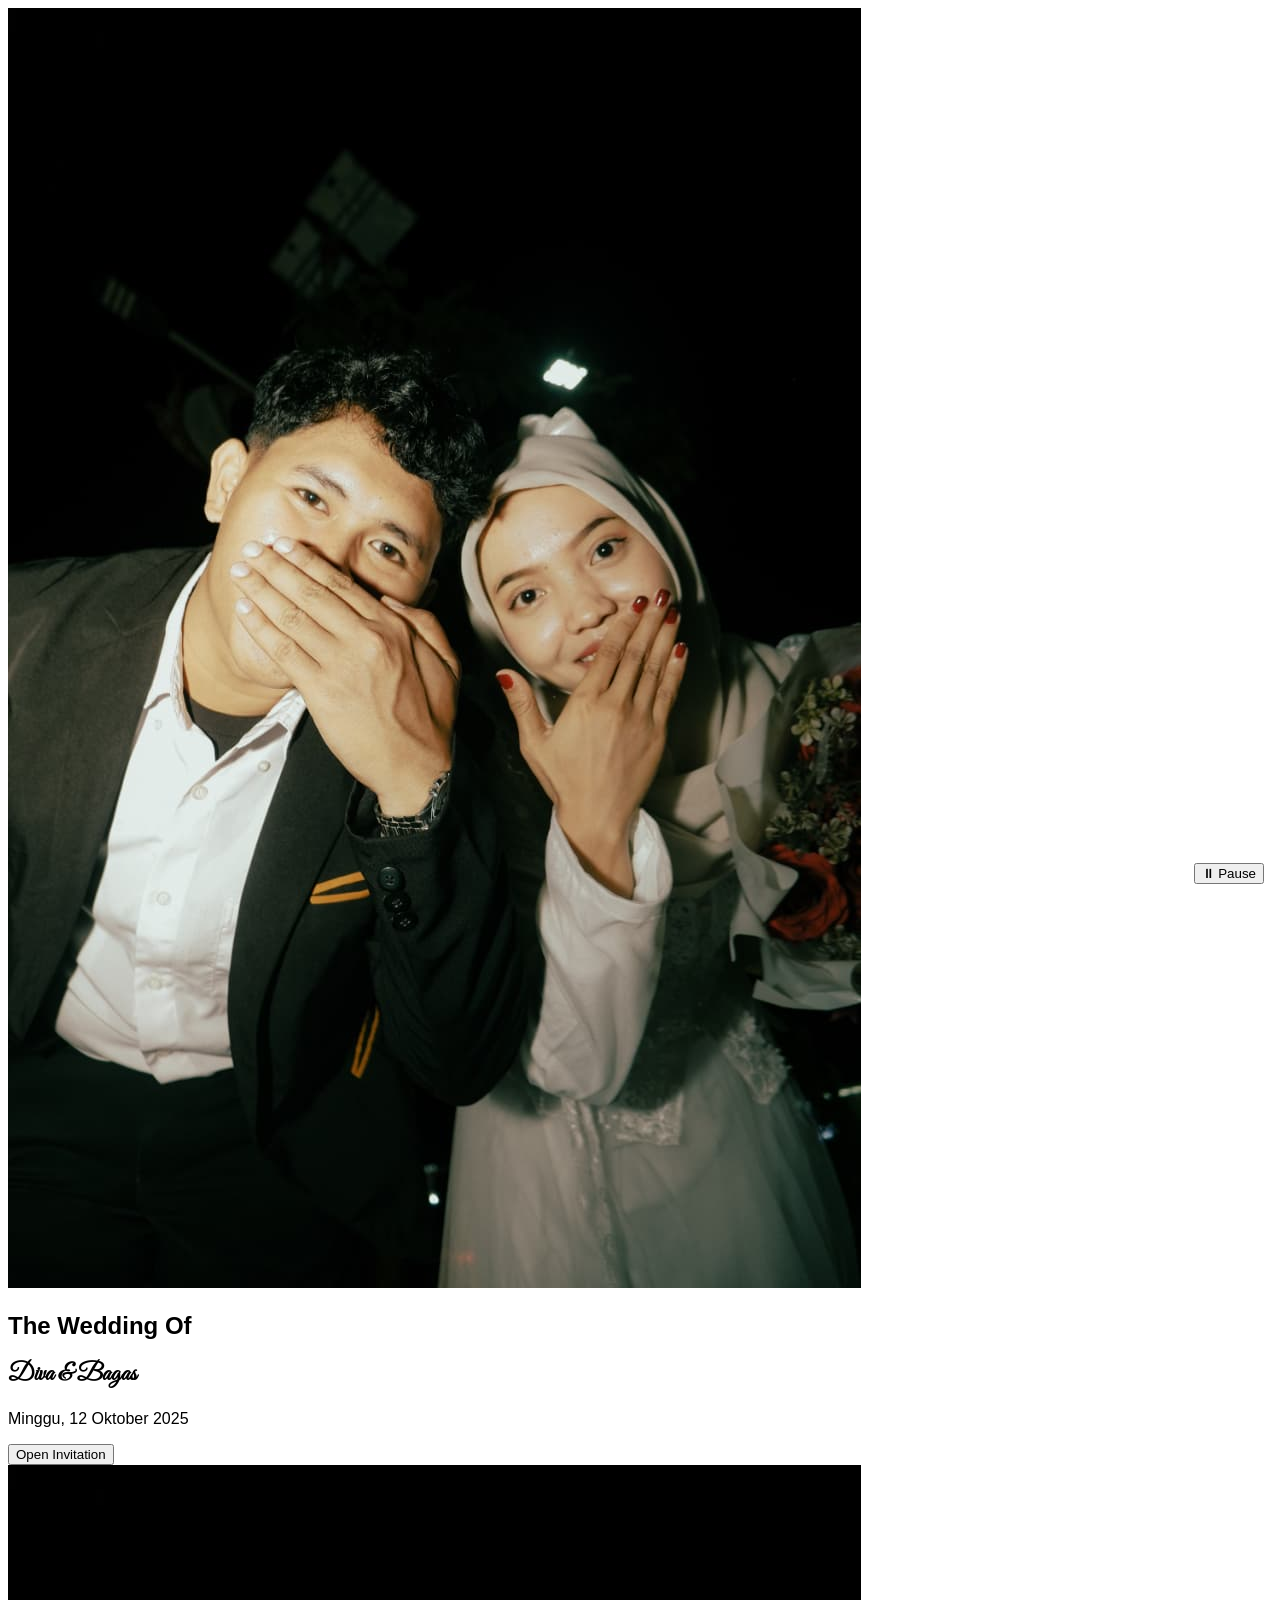
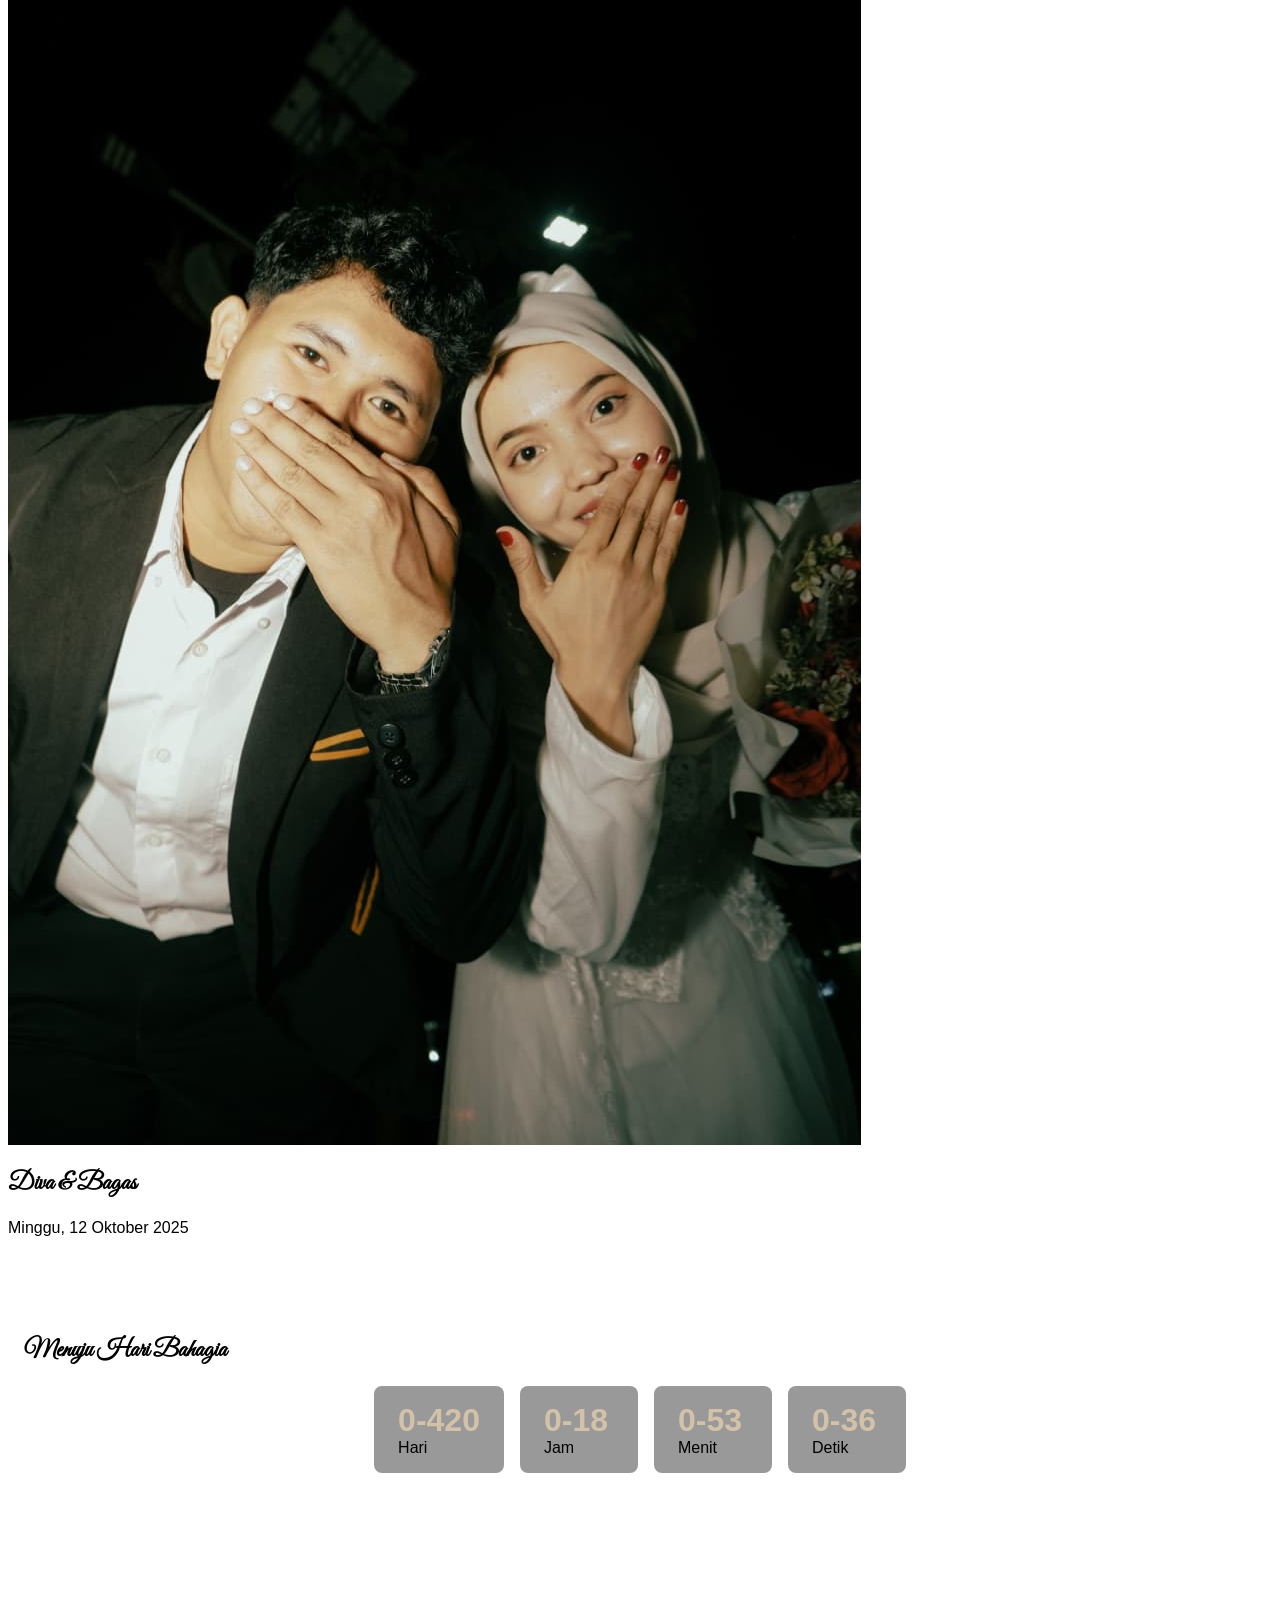
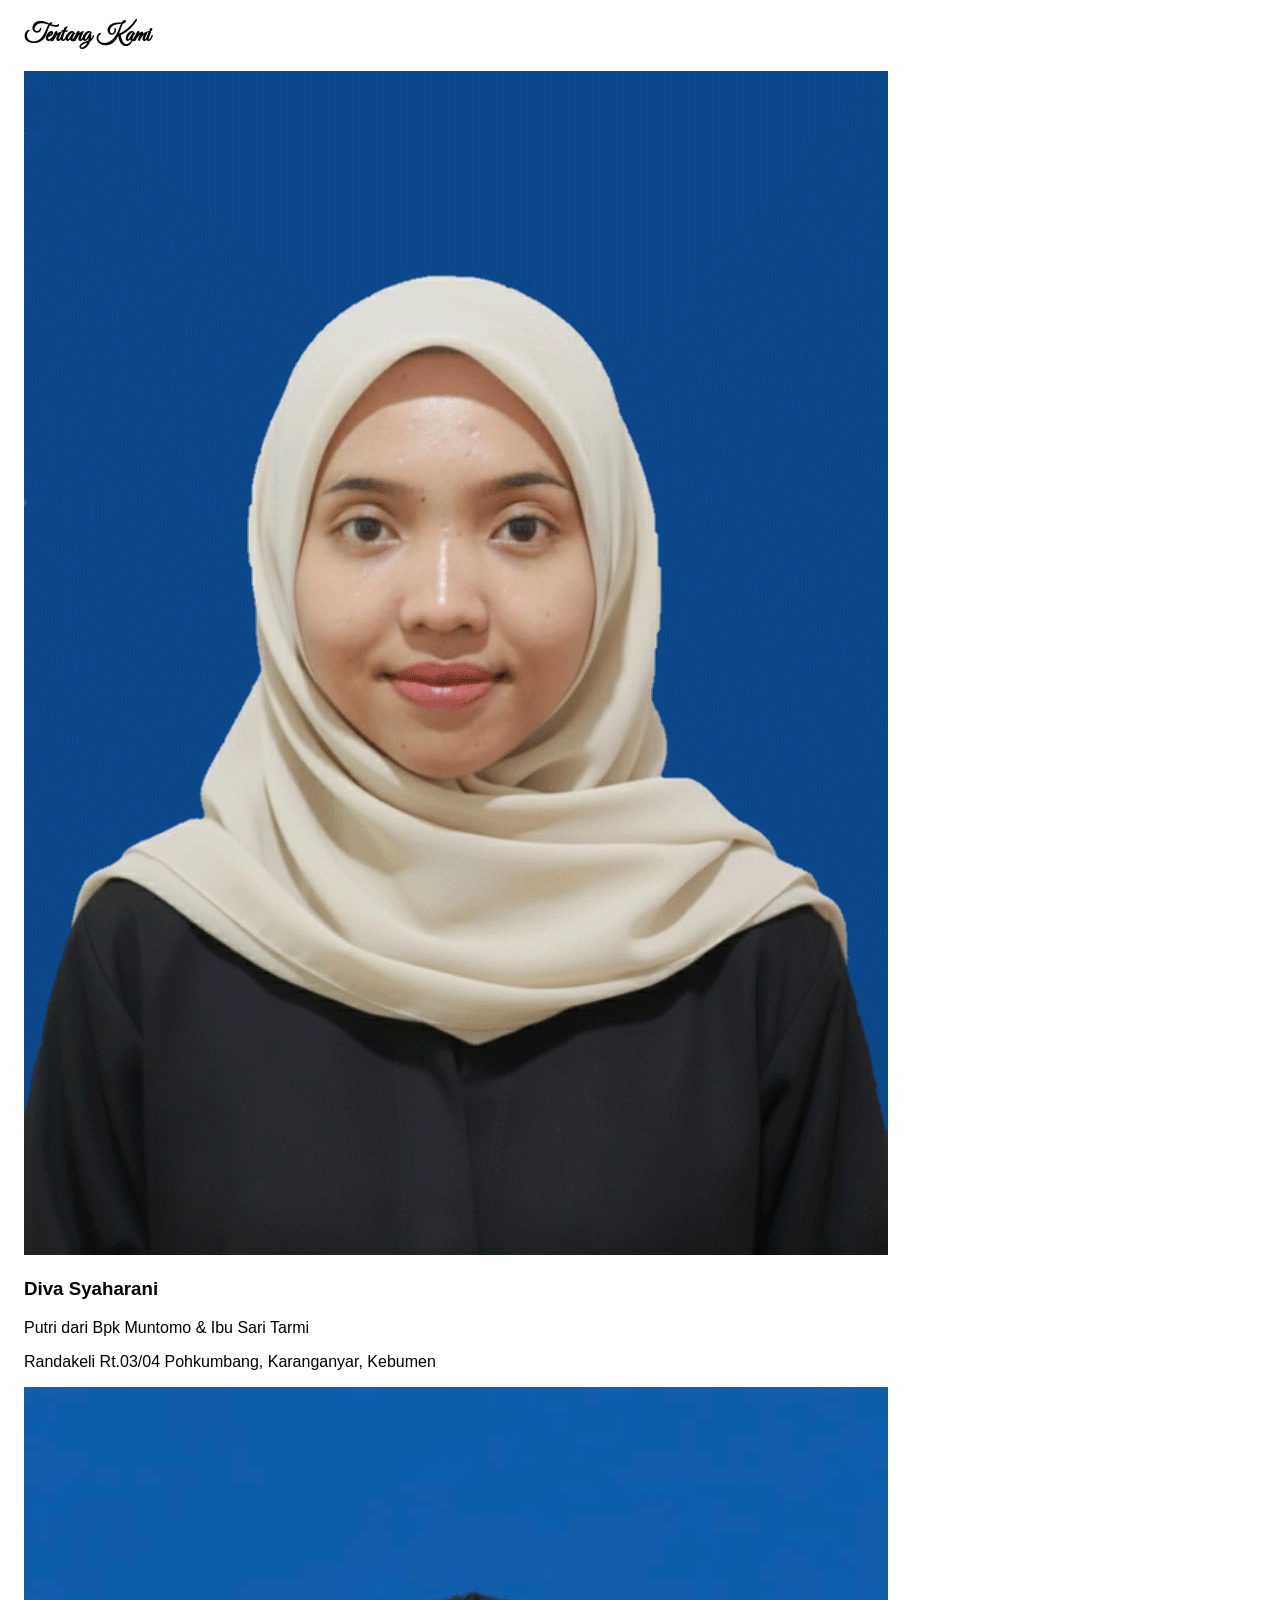
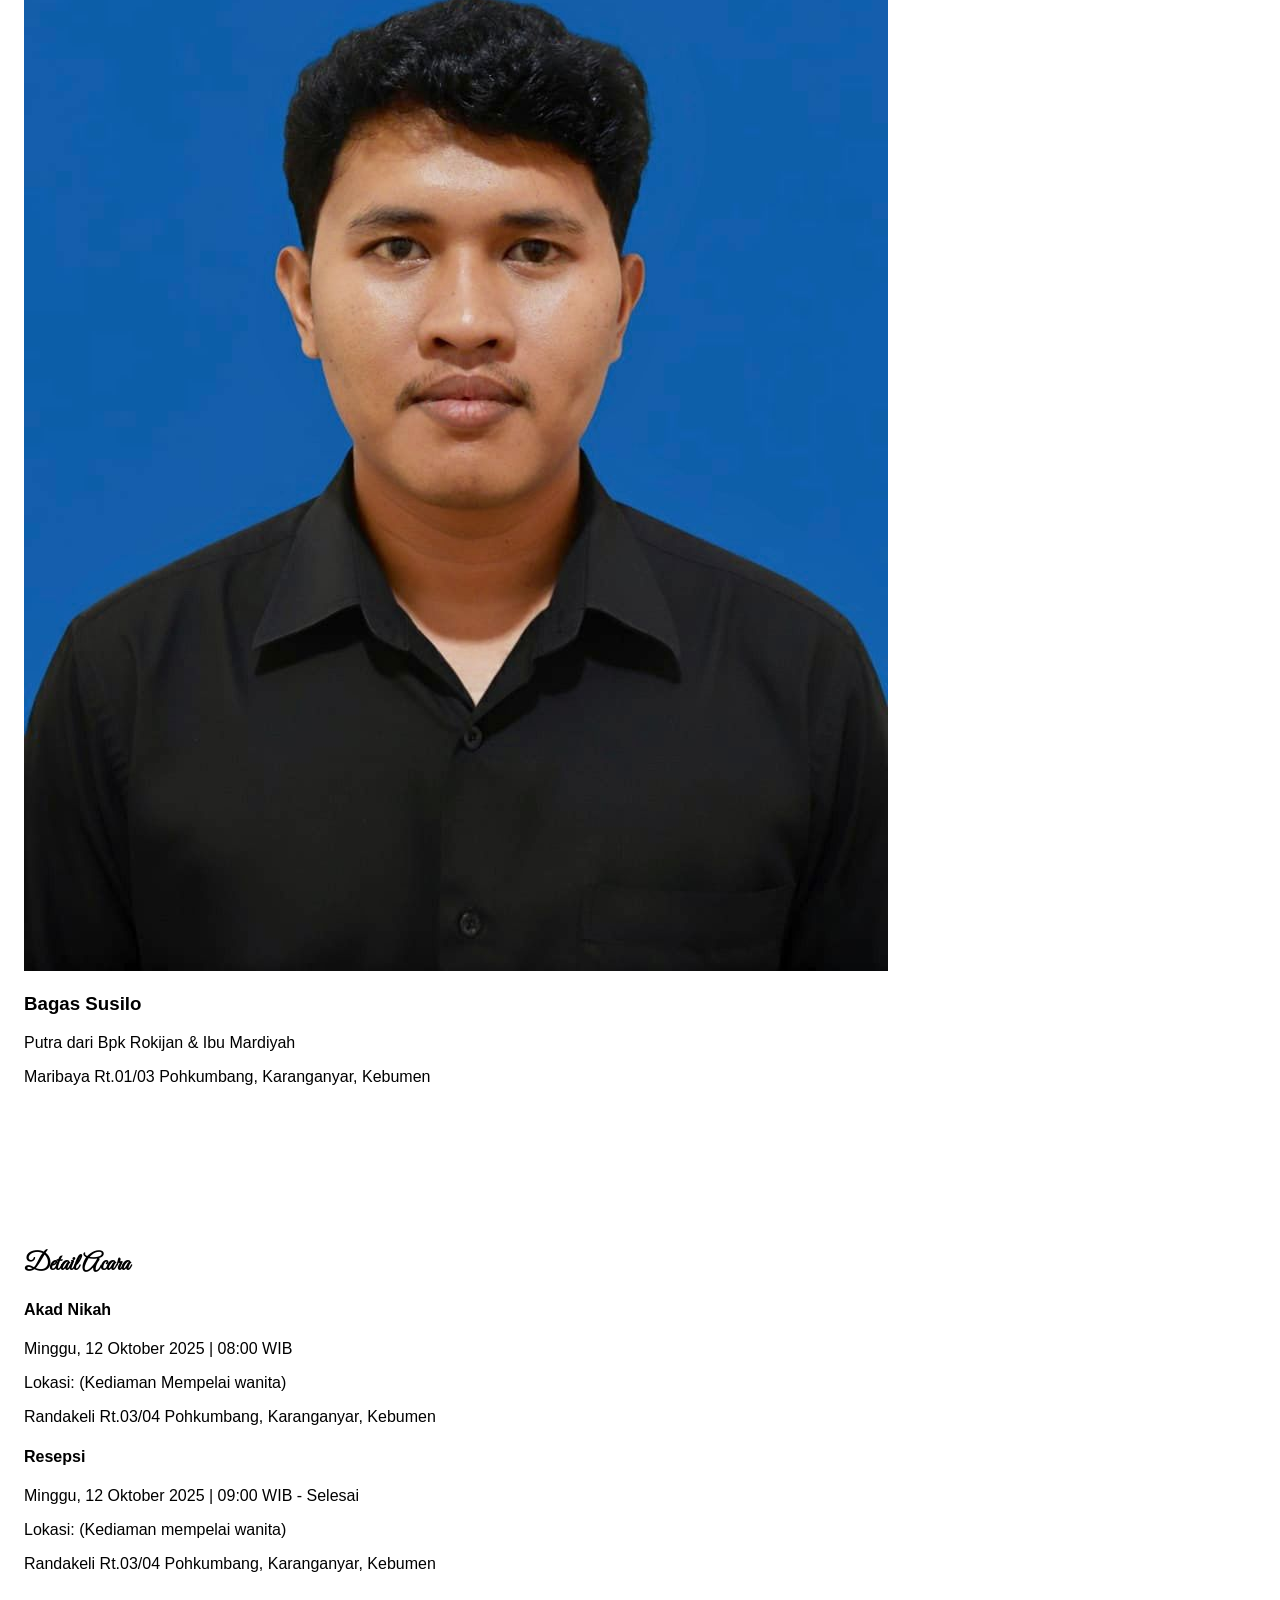
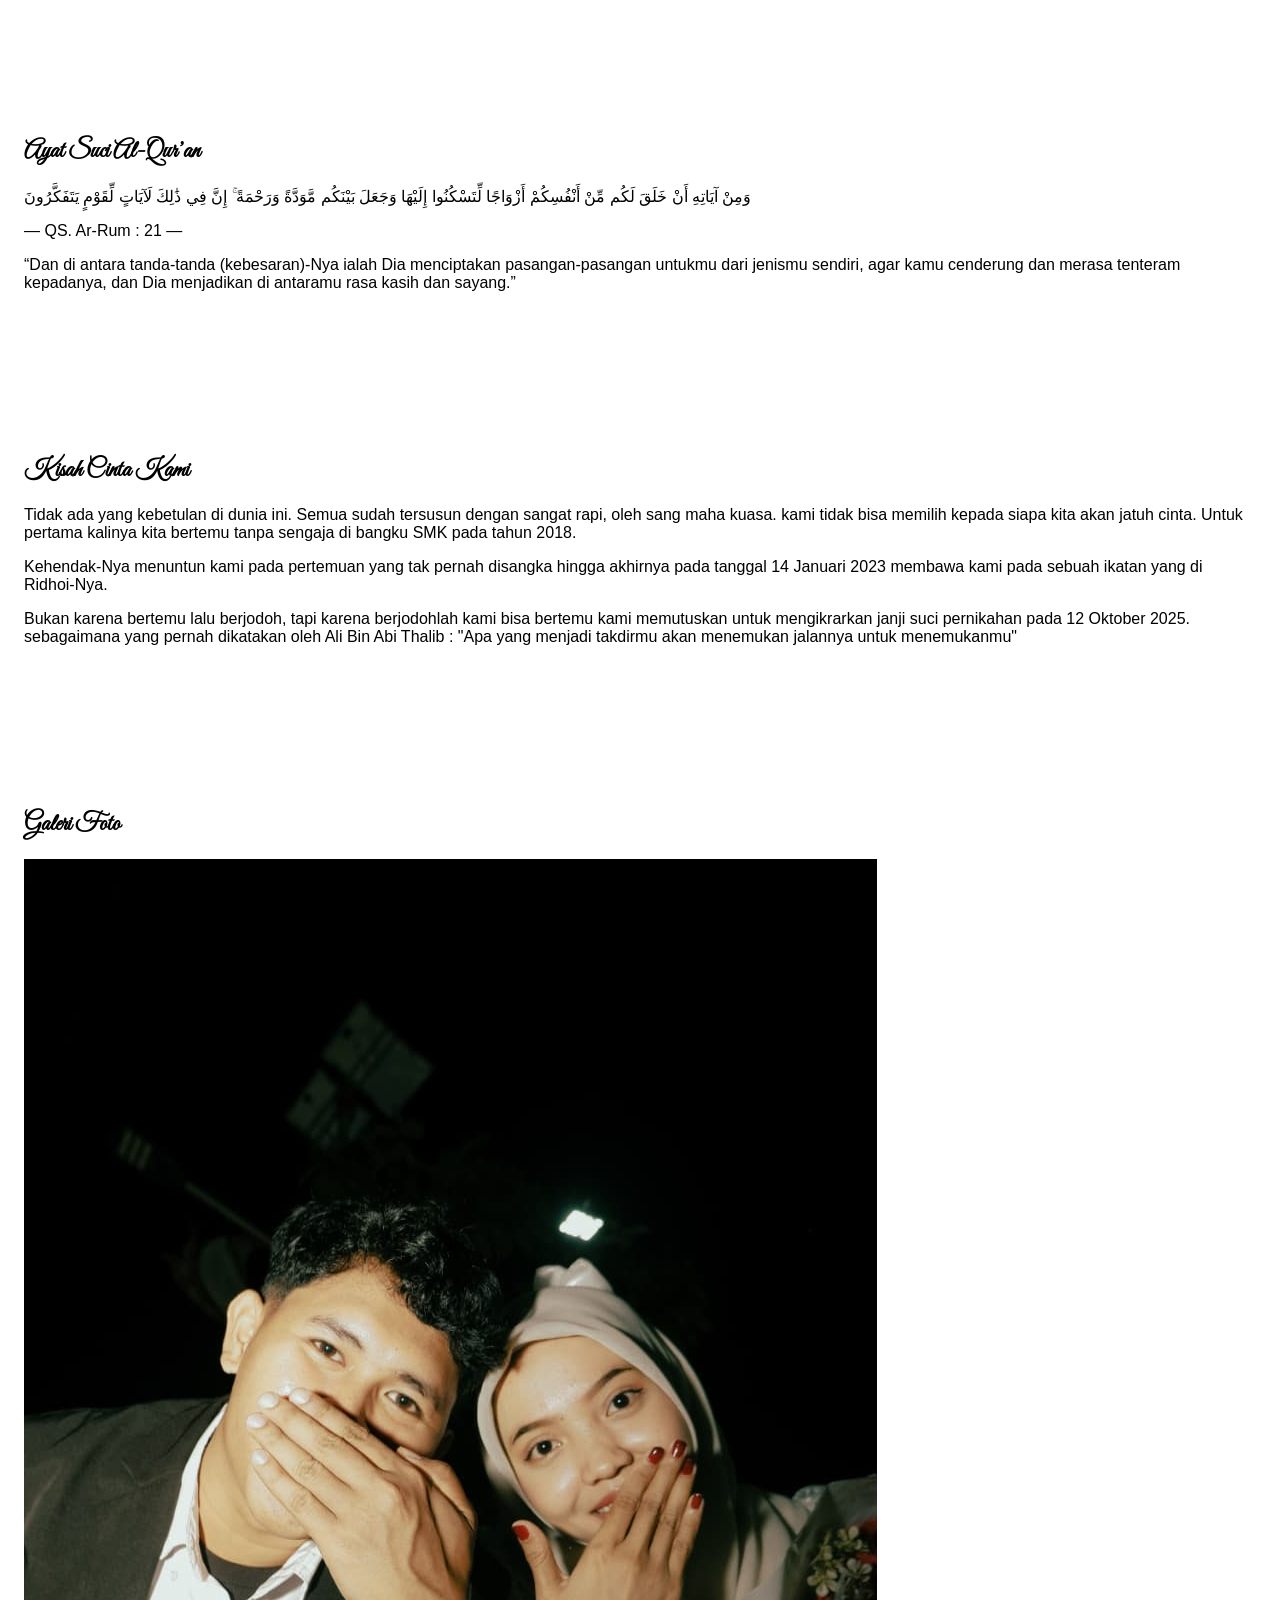
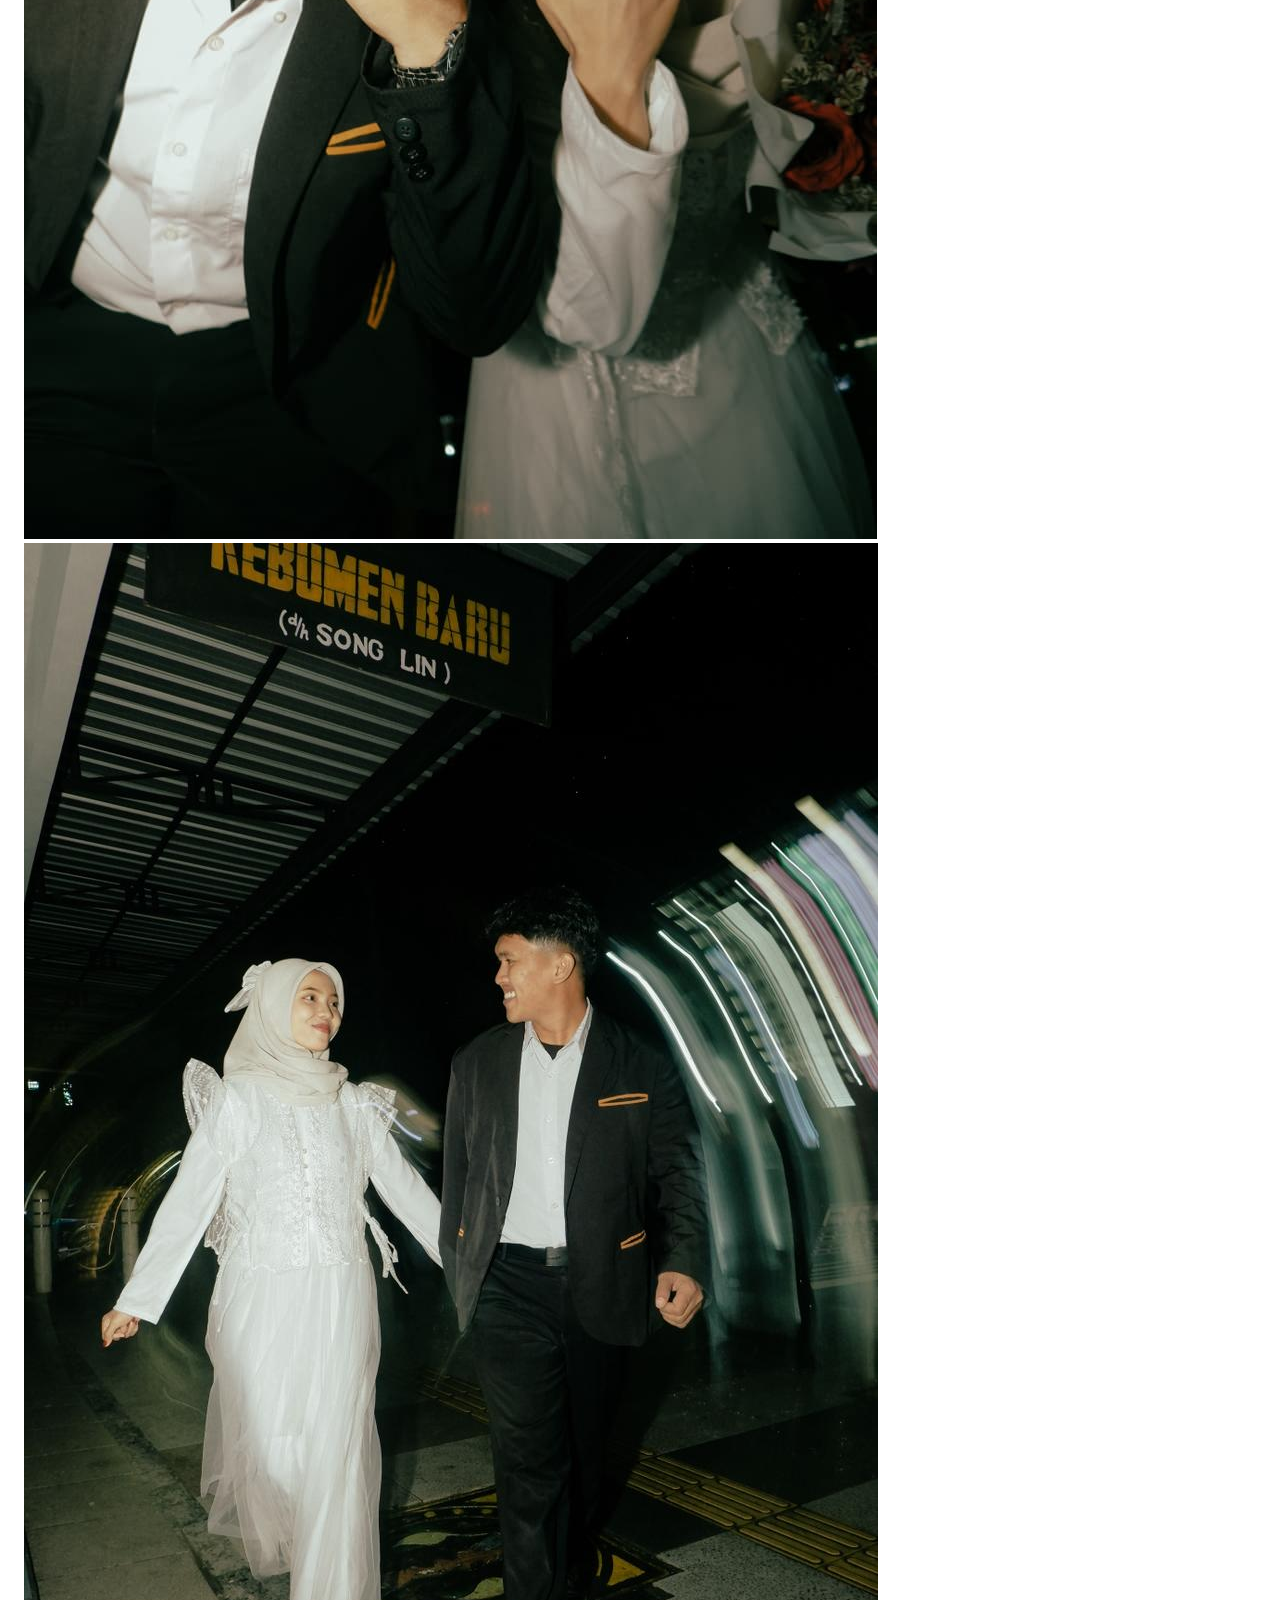
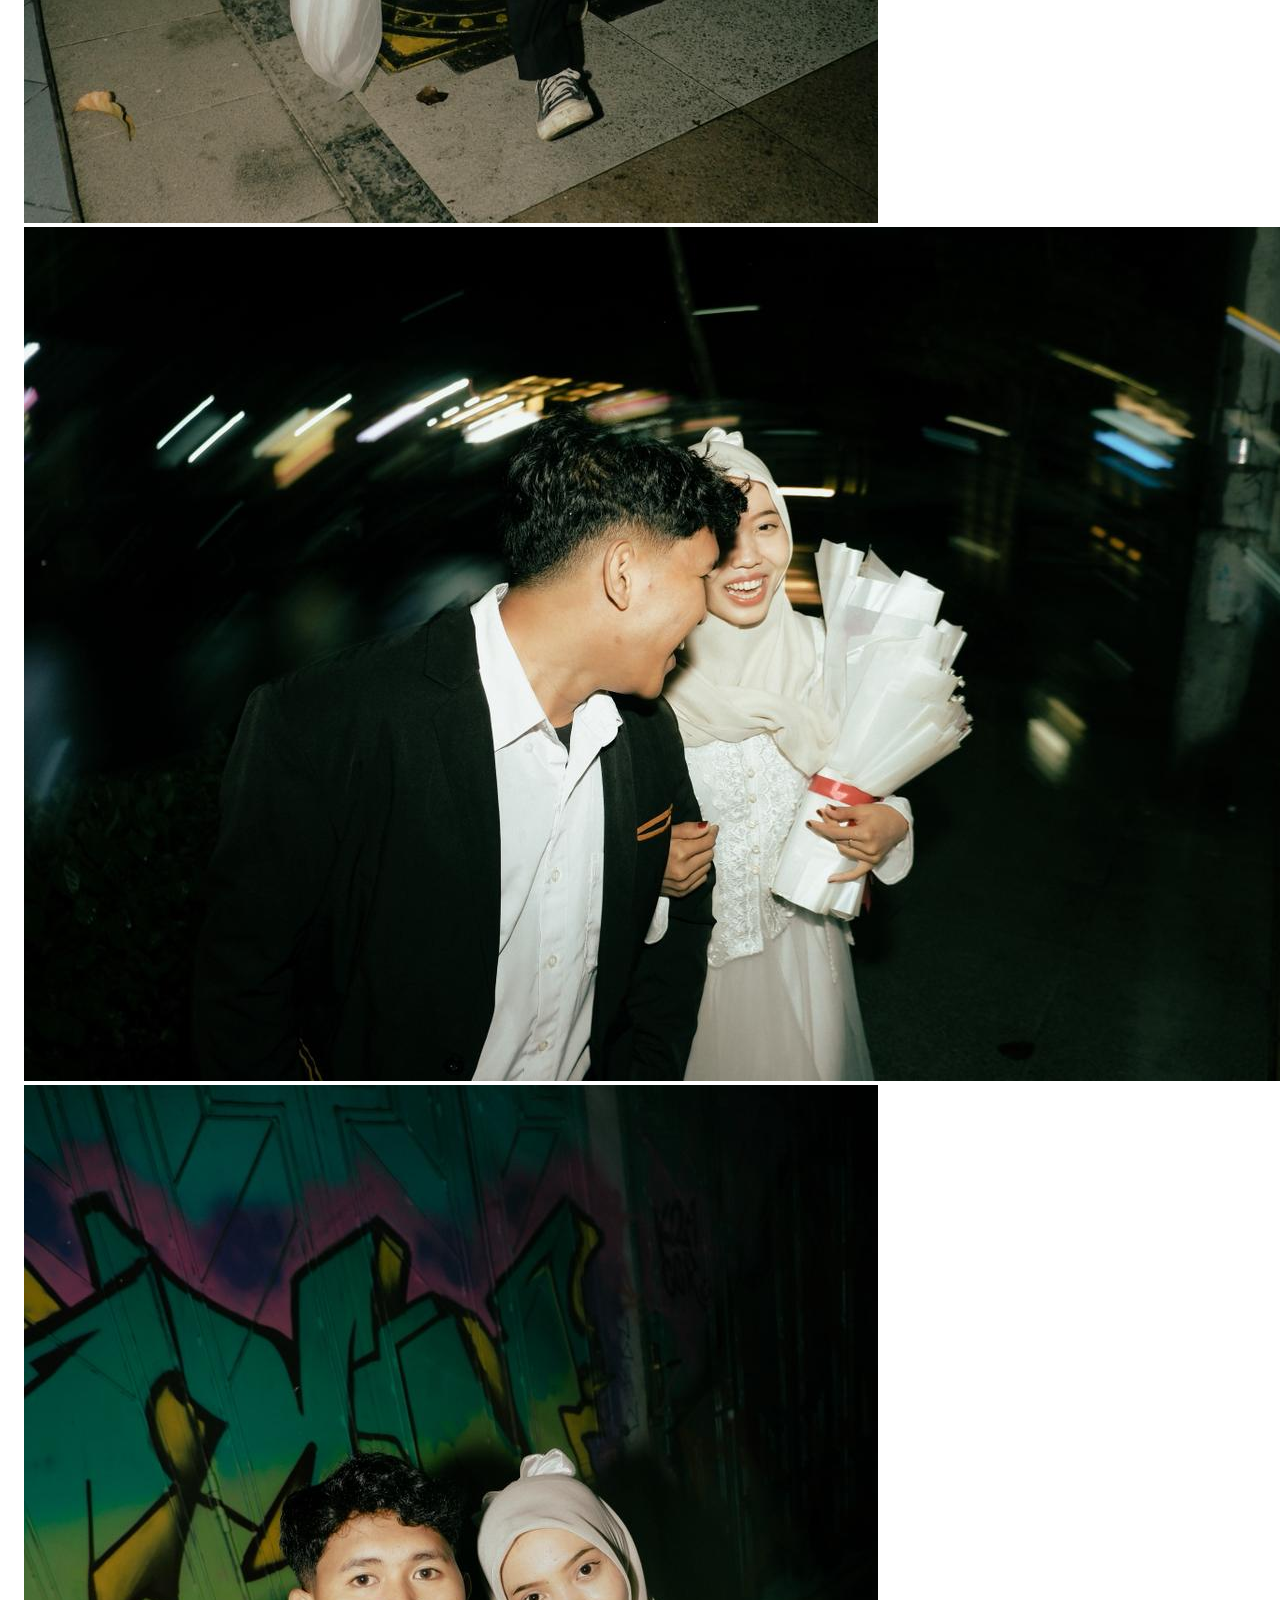
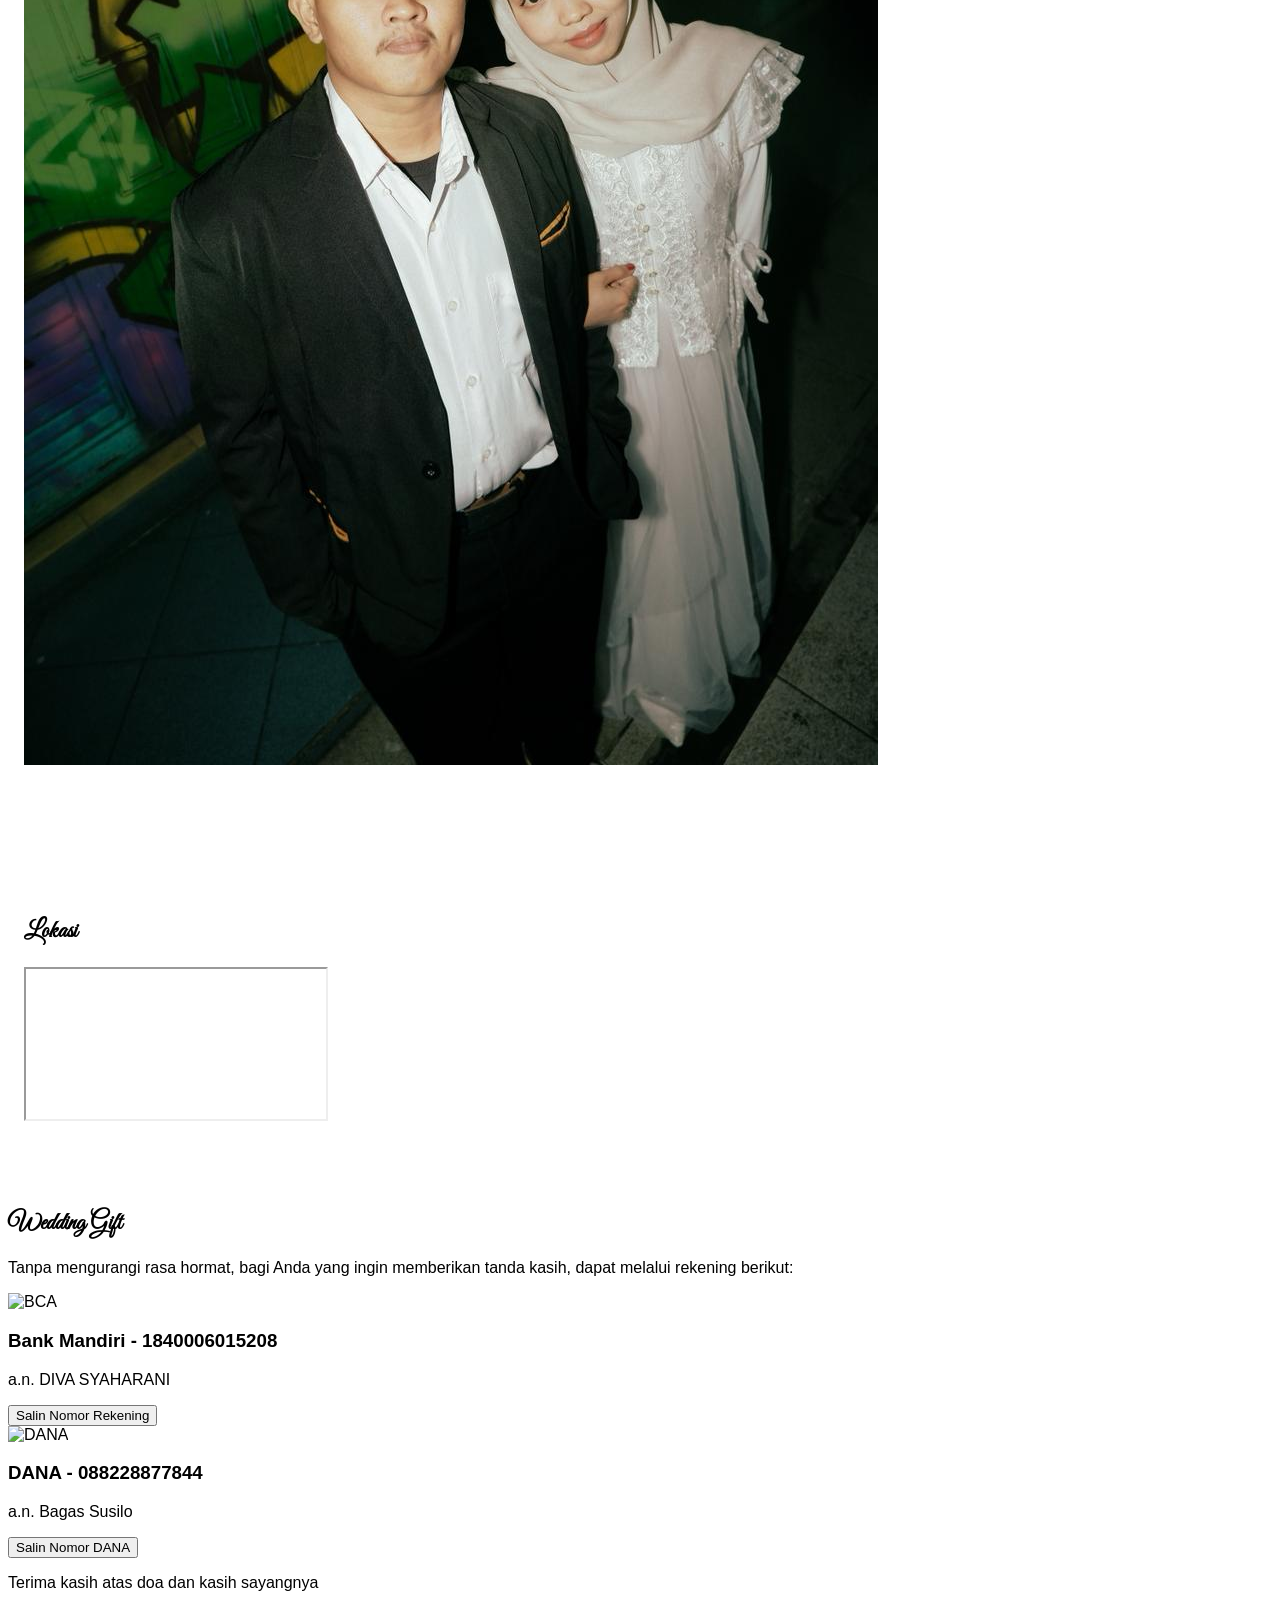
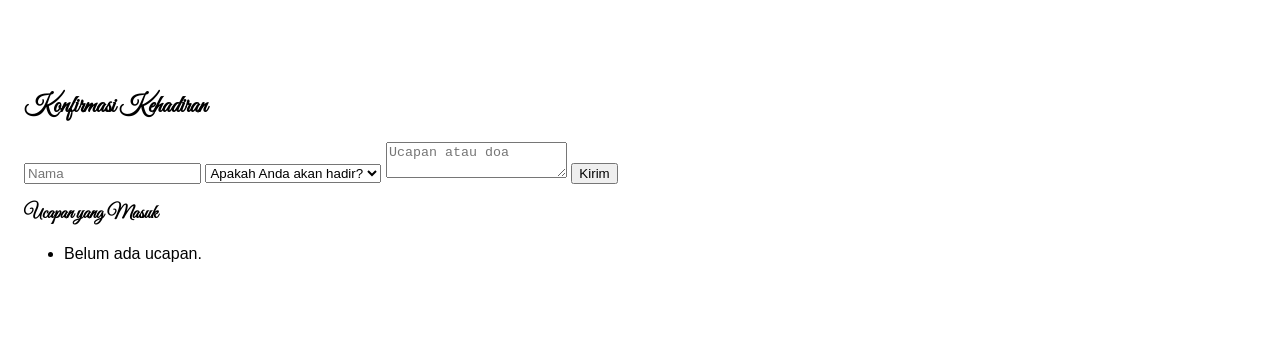
==== index.html @ 915db43a "Add files via upload" ====
<!DOCTYPE html>
<html lang="id">
<head>
  <meta charset="UTF-8"/>
  <meta name="viewport" content="width=device-width,initial-scale=1.0"/>
  <title>Undangan Pernikahan</title>
  <link href="https://fonts.googleapis.com/css2?family=Great+Vibes&family=Noto+Sans:wght@400;600&display=swap" rel="stylesheet"/>
  <link href="https://fonts.cdnfonts.com/css/coolvetica" rel="stylesheet">
  <script src="https://cdn.tailwindcss.com?plugins=forms"></script>
  <style>
    body {scroll-behavior:smooth;}
    .font-display{font-family:'Great Vibes',cursive;}
    .font-body{font-family: 'Coolvetica Rg Cond.otf', sans-serif;}
    .overlay{background:linear-gradient(to bottom,rgba(0,0,0,0.4),rgba(0,0,0,0.7));}
    #musicControl{position:fixed;bottom:1rem;right:1rem;z-index:50;}
    .section-padding{padding:4rem 1rem;}
    .countdown-box{display:flex;gap:1rem;justify-content:center;}
    .countdown-item{background-color:rgba(0,0,0,0.4);padding:1rem 1.5rem;border-radius:0.5rem;min-width:70px;}
    .countdown-number{font-size:2rem;font-weight:bold;color:#d4c2a8;}
  </style>
</head>
<body class="bg-[#1c1b1b] text-white font-body">

  <!-- AUDIO -->
  <audio id="bgMusic" loop>
    <source src="assets/backsoun.mp3" type="audio/mpeg">
  </audio>
<button id="musicControl" class="hidden px-4 py-2 bg-[#d4c2a8] rounded-full shadow hover:scale-105 transition">⏸ Pause</button>

  <!-- OPEN INVITATION -->
  <section id="open" class="relative h-screen flex flex-col items-center justify-center text-center">
    <img src="assets/foto1.jpg" class="absolute inset-0 w-full h-full object-cover" alt="Background"/>
    <div class="absolute inset-0 overlay"></div>
    <div class="relative z-10 space-y-6">
      <h2 class="text-lg tracking-widest">The Wedding Of</h2>
      <h1 class="text-6xl font-display text-[#d4c2a8]">Diva & Bagas</h1>
      <p class="text-sm">Minggu, 12 Oktober 2025</p>
      <button onclick="showInvitation()" class="mt-6 px-6 py-2 bg-[#d4c2a8] rounded-full hover:scale-105 transition-transform">Open Invitation</button>
    </div>
  </section>

  <!-- UNDANGAN -->
  <main id="invitation" class="hidden">
    <!-- Hero -->
    <section class="relative h-[60vh] flex flex-col items-center justify-center text-center">
      <img src="assets/foto1.jpg" class="absolute inset-0 w-full h-full object-cover" alt="Hero"/>
      <div class="absolute inset-0 overlay"></div>
      <div class="relative z-10">
        <h1 class="text-5xl font-display text-[#d4c2a8]">Diva & Bagas</h1>
        <p class="mt-2">Minggu, 12 Oktober 2025</p>
      </div>
    </section>

    <!-- Countdown Timer -->
    <section class="max-w-3xl mx-auto px-12 section-padding text-center">
      <h2 class="text-3xl text-center font-display text-[#d4c2a8] mb-8">Menuju Hari Bahagia</h2>
      <div id="countdown" class="countdown-box">
        <div class="countdown-item">
          <div id="days" class="countdown-number">00</div>
          <div>Hari</div>
        </div>
        <div class="countdown-item">
          <div id="hours" class="countdown-number">00</div>
          <div>Jam</div>
        </div>
        <div class="countdown-item">
          <div id="minutes" class="countdown-number">00</div>
          <div>Menit</div>
        </div>
        <div class="countdown-item">
          <div id="seconds" class="countdown-number">00</div>
          <div>Detik</div>
        </div>
      </div>
    </section>

    <!-- Profil -->
    <section class="section-padding text-center">
      <h2 class="text-3xl font-display text-[#d4c2a8] mb-8">Tentang Kami</h2>
      <div class="grid md:grid-cols-2 gap-8 max-w-4xl mx-auto">
        <div>
          <img src="assets/diva.png" class="w-40 h-40 rounded-full mx-auto mb-4 object-cover"/>
          <h3 class="max-w-3xl mx-auto px-12 text-2xl font-semibold">Diva Syaharani</h3>
          <p class="max-w-3xl mx-auto mt-2 text-sm">Putri dari Bpk Muntomo & Ibu Sari Tarmi</p>
          </p> Randakeli Rt.03/04 Pohkumbang, Karanganyar, Kebumen</p>
        </div>
        <div>
          <img src="assets/bagas.jpg" class="w-40 h-40 rounded-full mx-auto mb-4 object-cover"/>
          <h3 class="max-w-3xl mx-auto px-12 text-2xl font-semibold">Bagas Susilo</h3>
          <p class="max-w-3xl mx-auto mt-2 text-sm">Putra dari Bpk Rokijan & Ibu Mardiyah</p>
          </p>Maribaya Rt.01/03 Pohkumbang, Karanganyar, Kebumen</p>
        </div>
      </div>
    </section>

    <!-- Detail Acara -->
    <section class="section-padding bg-black/30 text-center">
      <h2 class="text-3xl font-display text-[#d4c2a8] mb-8">Detail Acara</h2>
      <div class="space-y-6 max-w-2xl mx-auto">
        <div>
          <h4 class="max-w-3xl mx-auto px-8 text-xl font-semibold">Akad Nikah</h4>
          <p>Minggu, 12 Oktober 2025 | 08:00 WIB</p>
          <p>Lokasi: (Kediaman Mempelai wanita)<p>
          <p>Randakeli Rt.03/04 Pohkumbang, Karanganyar, Kebumen</p>
        </div>
        <div>
          <h4 class="max-w-3xl mx-auto px-8 text-xl font-semibold">Resepsi</h4>
          <p>Minggu, 12 Oktober 2025 | 09:00 WIB - Selesai</p>
          <p>Lokasi: (Kediaman mempelai wanita)<p>
          </p>Randakeli Rt.03/04 Pohkumbang, Karanganyar, Kebumen </p>
        </div>
      </div>
    </section>

    <!-- Ayat Al-Qur'an -->
    <section class="section-padding text-center bg-[#1a1a1a]/60">
      <h2 class="text-3xl font-display text-[#d4c2a8] mb-8">Ayat Suci Al-Qur’an</h2>
      <div class="max-w-3xl mx-auto space-y-6">
        <p class="max-w-3xl mx-auto px-4 italic text-lg leading-relaxed">
          وَمِنْ آيَاتِهِ أَنْ خَلَقَ لَكُم مِّنْ أَنْفُسِكُمْ أَزْوَاجًا لِّتَسْكُنُوا إِلَيْهَا وَجَعَلَ
          بَيْنَكُم مَّوَدَّةً وَرَحْمَةً ۚ إِنَّ فِي ذَٰلِكَ لَآيَاتٍ لِّقَوْمٍ يَتَفَكَّرُونَ
        </p>
        <p class="text-[#d4c2a8] font-medium">— QS. Ar-Rum : 21 —</p>
        <p class="text-gray-300">
        <p class="max-w-3xl mx-auto px-12 italic text-sm leading-relaxed">“Dan di antara tanda-tanda (kebesaran)-Nya ialah Dia menciptakan pasangan-pasangan untukmu dari
          jenismu sendiri, agar kamu cenderung dan merasa tenteram kepadanya, dan Dia menjadikan di antaramu
          rasa kasih dan sayang.”
        </p>
      </div>
    </section>

    <!-- Kisah Cinta -->
    <section class="section-padding text-center">
      <h2 class="text-3xl font-display text-[#d4c2a8] mb-8 text-center">Kisah Cinta Kami</h2>
      <div class="max-w-3xl mx-auto px-12 text-center leading-relaxed text-sm">
        <p>Tidak ada yang kebetulan di dunia ini. Semua sudah tersusun dengan sangat rapi, oleh sang maha kuasa. kami tidak bisa memilih kepada siapa kita akan jatuh cinta. Untuk pertama kalinya kita bertemu tanpa sengaja di bangku SMK pada tahun 2018.<p>
       
          <p>Kehendak-Nya menuntun kami pada pertemuan yang tak pernah disangka hingga akhirnya pada tanggal 14 Januari 2023 membawa kami pada sebuah ikatan yang di Ridhoi-Nya.<p>
        
        <p>Bukan karena bertemu lalu berjodoh, tapi karena berjodohlah kami bisa bertemu kami memutuskan untuk mengikrarkan janji suci pernikahan pada 12 Oktober 2025.
          sebagaimana yang pernah dikatakan oleh Ali Bin Abi Thalib : "Apa yang menjadi takdirmu akan menemukan jalannya untuk menemukanmu"
      </p>
      </div>
    </section>

    <!-- Galeri -->
    <section class="section-padding bg-black/30 text-center">
      <h2 class="text-3xl font-display text-[#d4c2a8] mb-8">Galeri Foto</h2>
      <div class="grid grid-cols-2 md:grid-cols-4 gap-2 max-w-4xl mx-auto">
        <img src="assets/foto1.jpg" class="rounded-lg object-cover"/>
        <img src="assets/foto2.jpg" class="rounded-lg object-cover"/>
        <img src="assets/foto3.jpg" class="rounded-lg object-cover"/>
        <img src="assets/foto4.jpg" class="rounded-lg object-cover"/>
      </div>
    </section>

    <!-- Lokasi -->
    <section class="section-padding text-center">
      <h2 class="text-3xl font-display text-[#d4c2a8] mb-8">Lokasi</h2>
      <iframe class="w-full max-w-3xl mx-auto rounded-lg h-64"
        src="https://www.google.com/maps/embed?pb=!1m18..."
        allowfullscreen="" loading="lazy"></iframe>
    </section>

    <!-- Hadiah -->
    <section id="gift" class="min-h-screen flex flex-col items-center justify-center px-6 py-16 text-center">
  <h2 class="text-3xl font-display text-[#d4c2a8] mb-4 fade-in">Wedding Gift</h2>
  <p class="text-white-700 max-w-md mb-10 fade-in delay-1">
    Tanpa mengurangi rasa hormat, bagi Anda yang ingin memberikan tanda kasih, dapat melalui rekening berikut:
  </p>

  <!-- Kartu Rekening -->
  <div class="space-y-6 w-full max-w-md fade-in delay-2">
    <div class="bg-white shadow-lg rounded-2xl p-6 border border-[#e4dccf]">
      <img src="assets/bca.png" alt="BCA" class="mx-auto mb-3 w-16">
      <h3 class="text-lg font-semibold text-gray-800">Bank Mandiri - 1840006015208</h3>
      <p class="text-gray-500">a.n. DIVA SYAHARANI</p>
      <button 
        class="mt-4 bg-[#d4c2a8] hover:bg-[#8b6b3f] text-white px-4 py-2 rounded-lg text-sm transition transform hover:scale-105"
        onclick="copyToClipboard('1840006015208')">
        Salin Nomor Rekening
      </button>
    </div>

    <div class="bg-white shadow-lg rounded-2xl p-6 border border-[#e4dccf]">
      <img src="assets/dana.png" alt="DANA" class="mx-auto mb-3 w-16">
      <h3 class="text-lg font-semibold text-gray-800">DANA - 088228877844</h3>
      <p class="text-gray-500">a.n. Bagas Susilo</p>
      <button 
        class="mt-4 bg-[#d4c2a8] hover:bg-[#8b6b3f] text-white px-4 py-2 rounded-lg text-sm transition transform hover:scale-105"
        onclick="copyToClipboard('088228877844')">
        Salin Nomor DANA
      </button>
    </div>
  </div>

  <p class="text-white mt-12 italic fade-in delay-3">
    Terima kasih atas doa dan kasih sayangnya
  </p>
</section>
  
     <!-- RSVP -->
    <section class="section-padding text-center">
      <h2 class="text-3xl font-display text-[#d4c2a8] mb-8">Konfirmasi Kehadiran</h2>
      <form id="rsvpForm" class="max-w-md mx-auto space-y-4">
        <input id="nama" type="text" placeholder="Nama" class="w-full p-2 rounded text-black" required>
        <select id="kehadiran" class="w-full p-2 rounded text-black" required>
          <option value="">Apakah Anda akan hadir?</option>
          <option value="Ya">Ya, saya akan hadir</option>
          <option value="Tidak">Maaf, tidak bisa hadir</option>
        </select>
        <textarea id="ucapan" placeholder="Ucapan atau doa" class="w-full p-2 rounded text-black" required></textarea>
        <button type="submit" class="px-6 py-2 bg-yellow-600 rounded-full hover:scale-105 transition">Kirim</button>
      </form>
      <div class="max-w-2xl mx-auto mt-12 text-left">
        <h3 class="text-2xl font-display text-yellow-200 mb-4 text-center">Ucapan yang Masuk</h3>
        <ul id="daftarUcapan" class="space-y-4"></ul>
      </div>
    </section>
  
  </main>

  <!-- GSAP -->
  <script src="https://cdnjs.cloudflare.com/ajax/libs/gsap/3.12.2/gsap.min.js"></script>
  <script src="https://cdnjs.cloudflare.com/ajax/libs/gsap/3.12.2/ScrollTrigger.min.js"></script>
  <script>
    const bgMusic=document.getElementById('bgMusic');
    const musicControl=document.getElementById('musicControl');
    let isPlaying=false;

    function showInvitation(){
      document.getElementById('open').classList.add('hidden');
      const main=document.getElementById('invitation');
      main.classList.remove('hidden');
      bgMusic.play().then(()=>{
        isPlaying=true;musicControl.classList.remove('hidden');
      }).catch(err=>console.log('Autoplay diblokir:',err));
      gsap.from(main.children,{opacity:0,y:50,stagger:0.3,duration:1});
    }

    musicControl.addEventListener('click',()=>{
      if(isPlaying){bgMusic.pause();musicControl.textContent='▶ Play';}
      else{bgMusic.play();musicControl.textContent='⏸ Pause';}
      isPlaying=!isPlaying;
    });

    // Countdown Timer
    const weddingDate=new Date("Oct 12, 2025 10:00:00").getTime();
    const daysEl=document.getElementById('days');
    const hoursEl=document.getElementById('hours');
    const minutesEl=document.getElementById('minutes');
    const secondsEl=document.getElementById('seconds');
    setInterval(()=>{
      const now=new Date().getTime();
      const distance=weddingDate-now;
      const days=Math.floor(distance/(1000*60*60*24));
      const hours=Math.floor((distance%(1000*60*60*24))/(1000*60*60));
      const minutes=Math.floor((distance%(1000*60*60))/(1000*60));
      const seconds=Math.floor((distance%(1000*60))/1000);
      daysEl.textContent=days<10?'0'+days:days;
      hoursEl.textContent=hours<10?'0'+hours:hours;
      minutesEl.textContent=minutes<10?'0'+minutes:minutes;
      secondsEl.textContent=seconds<10?'0'+seconds:seconds;
    },1000);

    // Scroll animations
    document.addEventListener("DOMContentLoaded",()=>{
      gsap.utils.toArray("section").forEach(sec=>{
        gsap.from(sec,{opacity:0,y:50,duration:1,scrollTrigger:{trigger:sec,start:"top 85%"}});
      });
    });

    // RSVP
    const form=document.getElementById('rsvpForm');
    const daftarUcapan=document.getElementById('daftarUcapan');
    let ucapanList=JSON.parse(localStorage.getItem('ucapanList'))||[];
    renderUcapan();
    form.addEventListener('submit',e=>{
      e.preventDefault();
      const nama=document.getElementById('nama').value.trim();
      const kehadiran=document.getElementById('kehadiran').value;
      const ucapan=document.getElementById('ucapan').value.trim();
      if(!nama||!kehadiran||!ucapan)return;
      ucapanList.push({nama,kehadiran,ucapan});
      localStorage.setItem('ucapanList',JSON.stringify(ucapanList));
      form.reset();
      renderUcapan();
    });
    function renderUcapan(){
      daftarUcapan.innerHTML='';
      if(ucapanList.length===0){
        daftarUcapan.innerHTML='<li class="text-center text-gray-400">Belum ada ucapan.</li>';return;
      }
      ucapanList.forEach(item=>{
        const li=document.createElement('li');
        li.className='bg-black/30 p-4 rounded';
        li.innerHTML=`<p class="font-semibold text-yellow-200">${item.nama} <span class="text-sm text-gray-400">(${item.kehadiran})</span></p><p class="mt-2">${item.ucapan}</p>`;
        daftarUcapan.appendChild(li);
      });
    }
  </script>
</body>
</html>
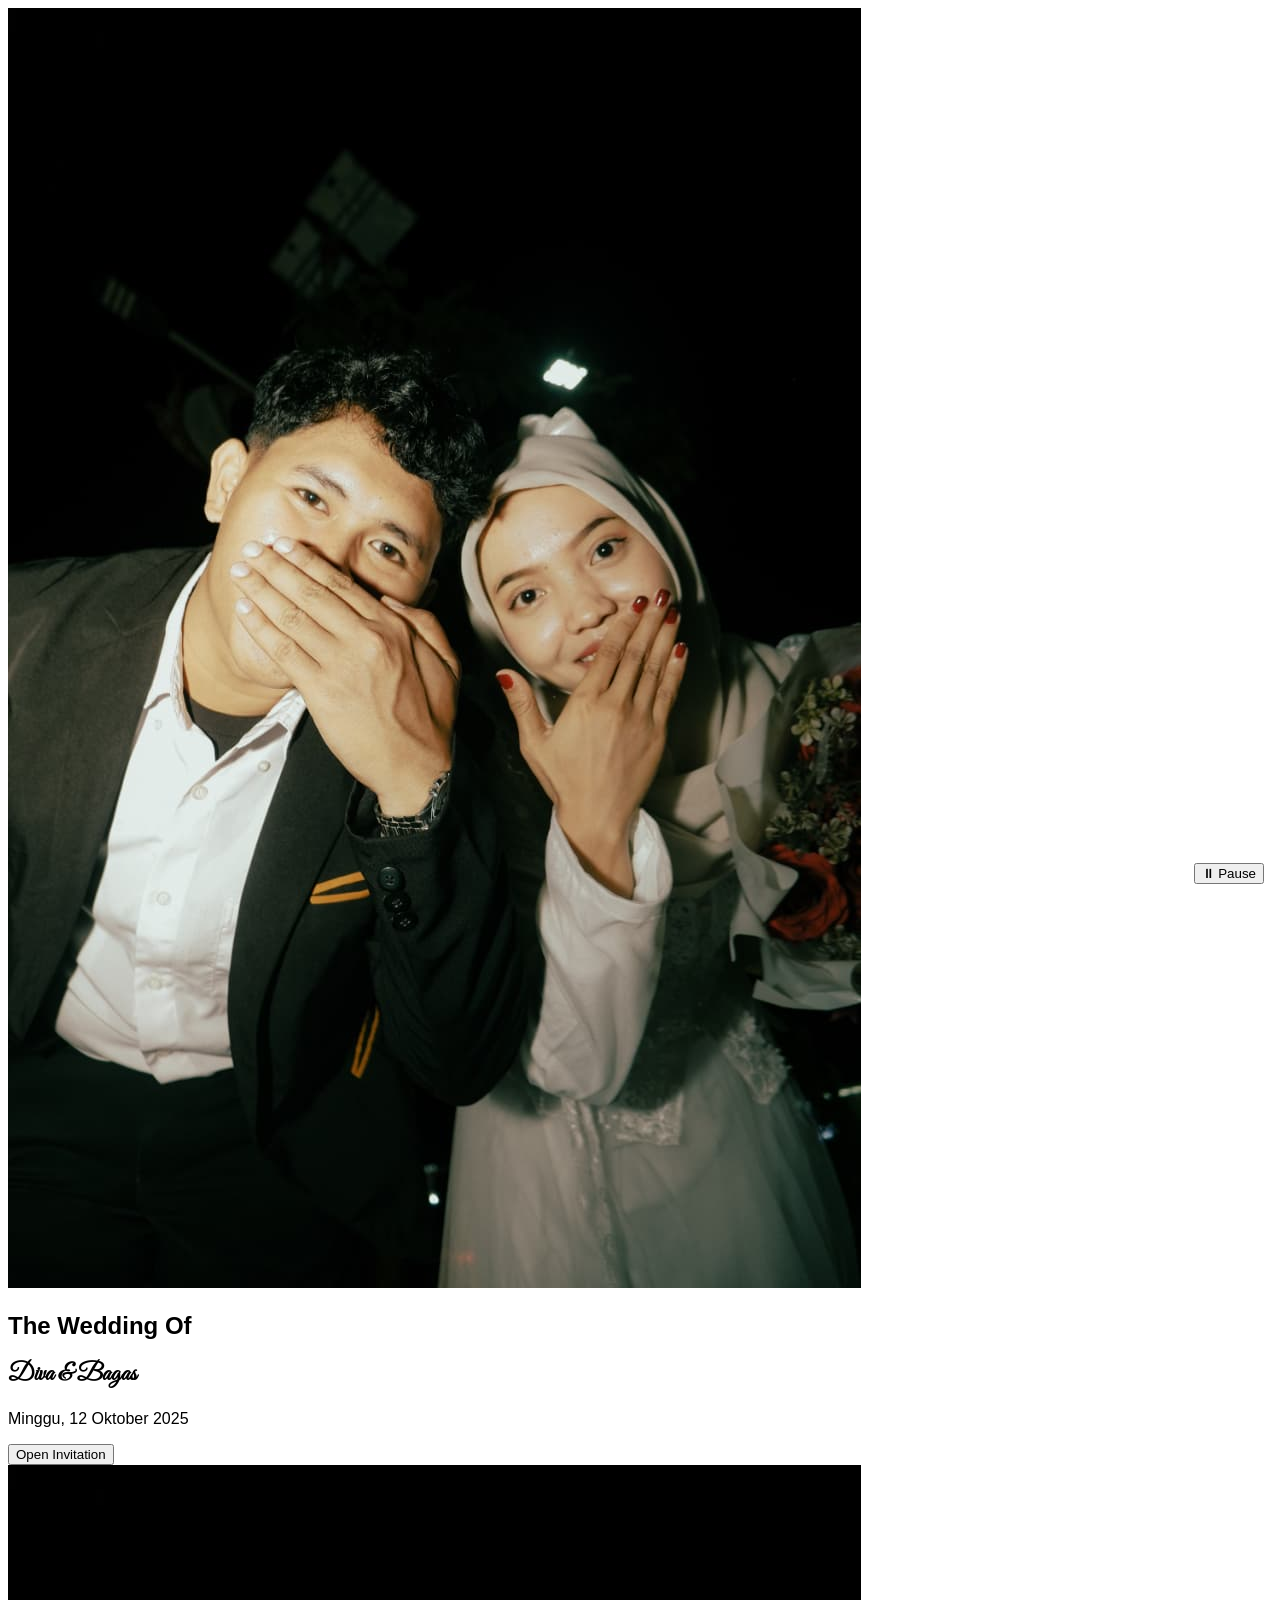
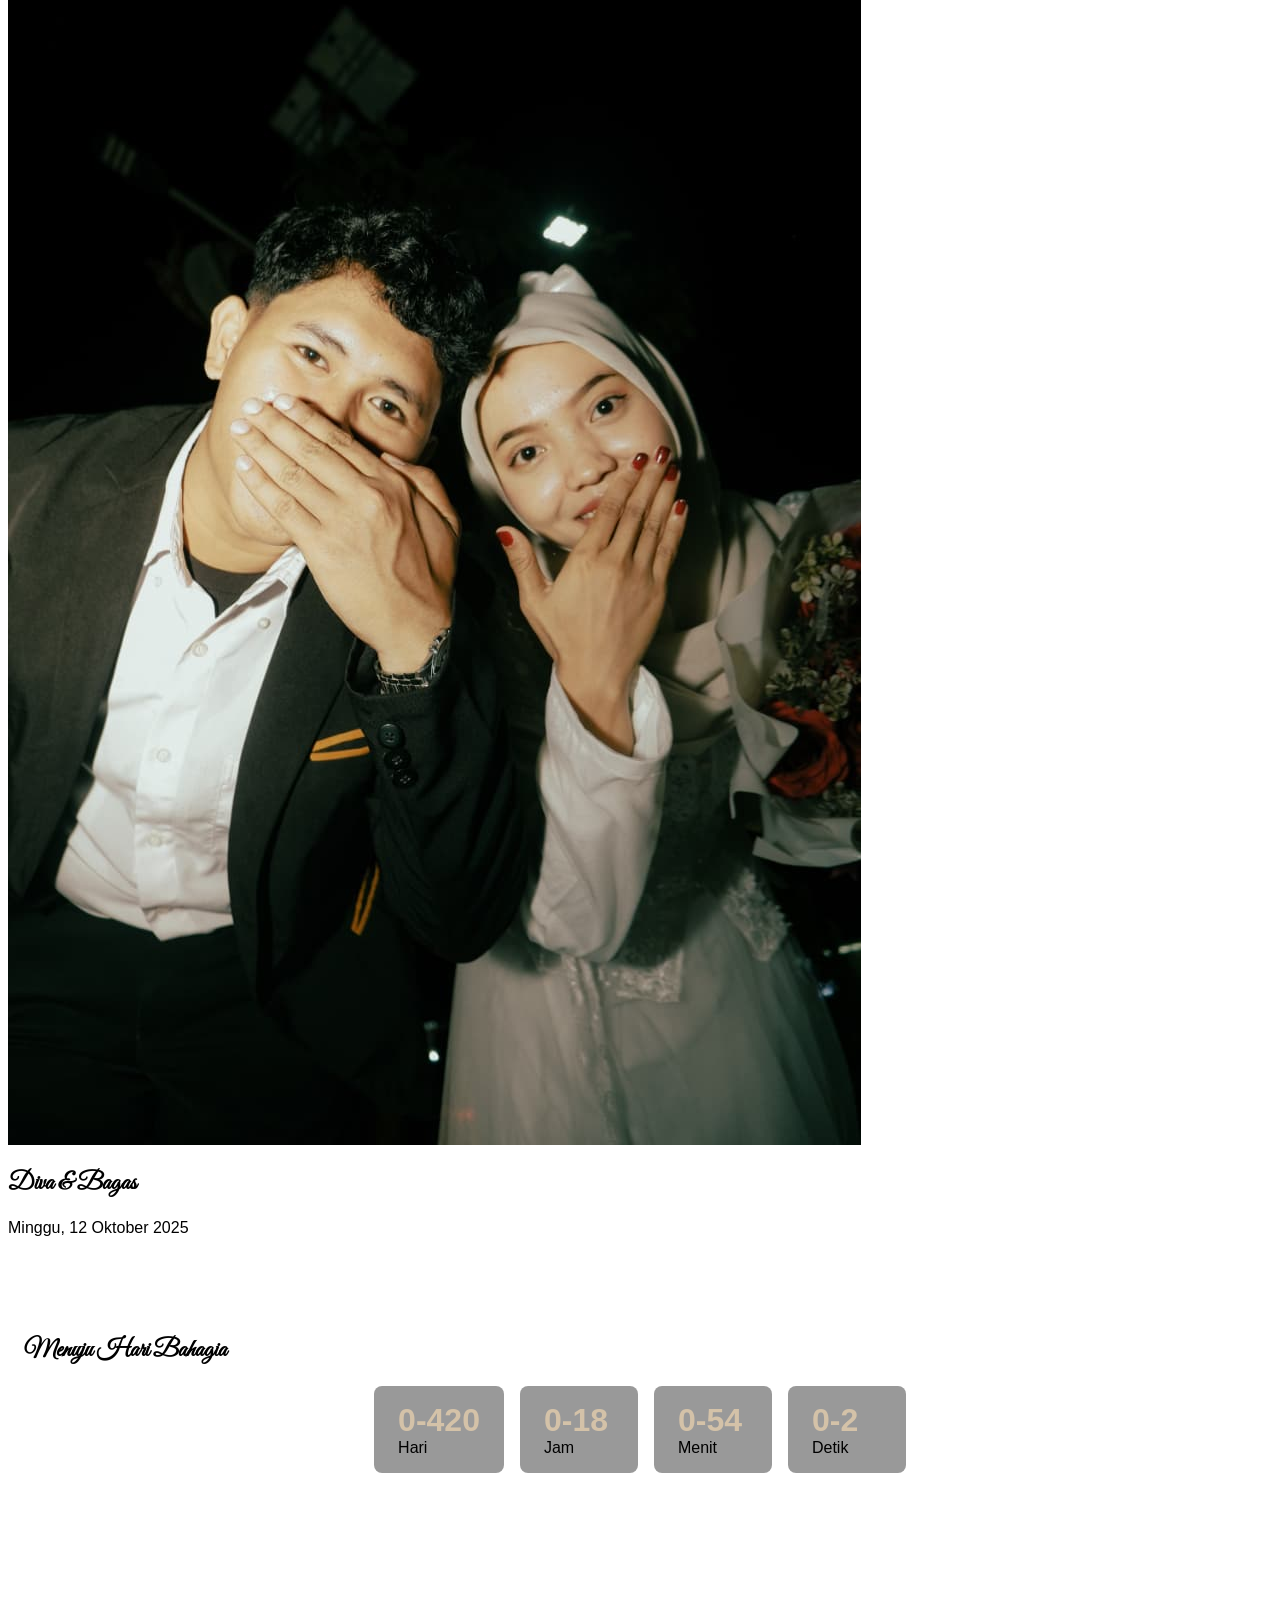
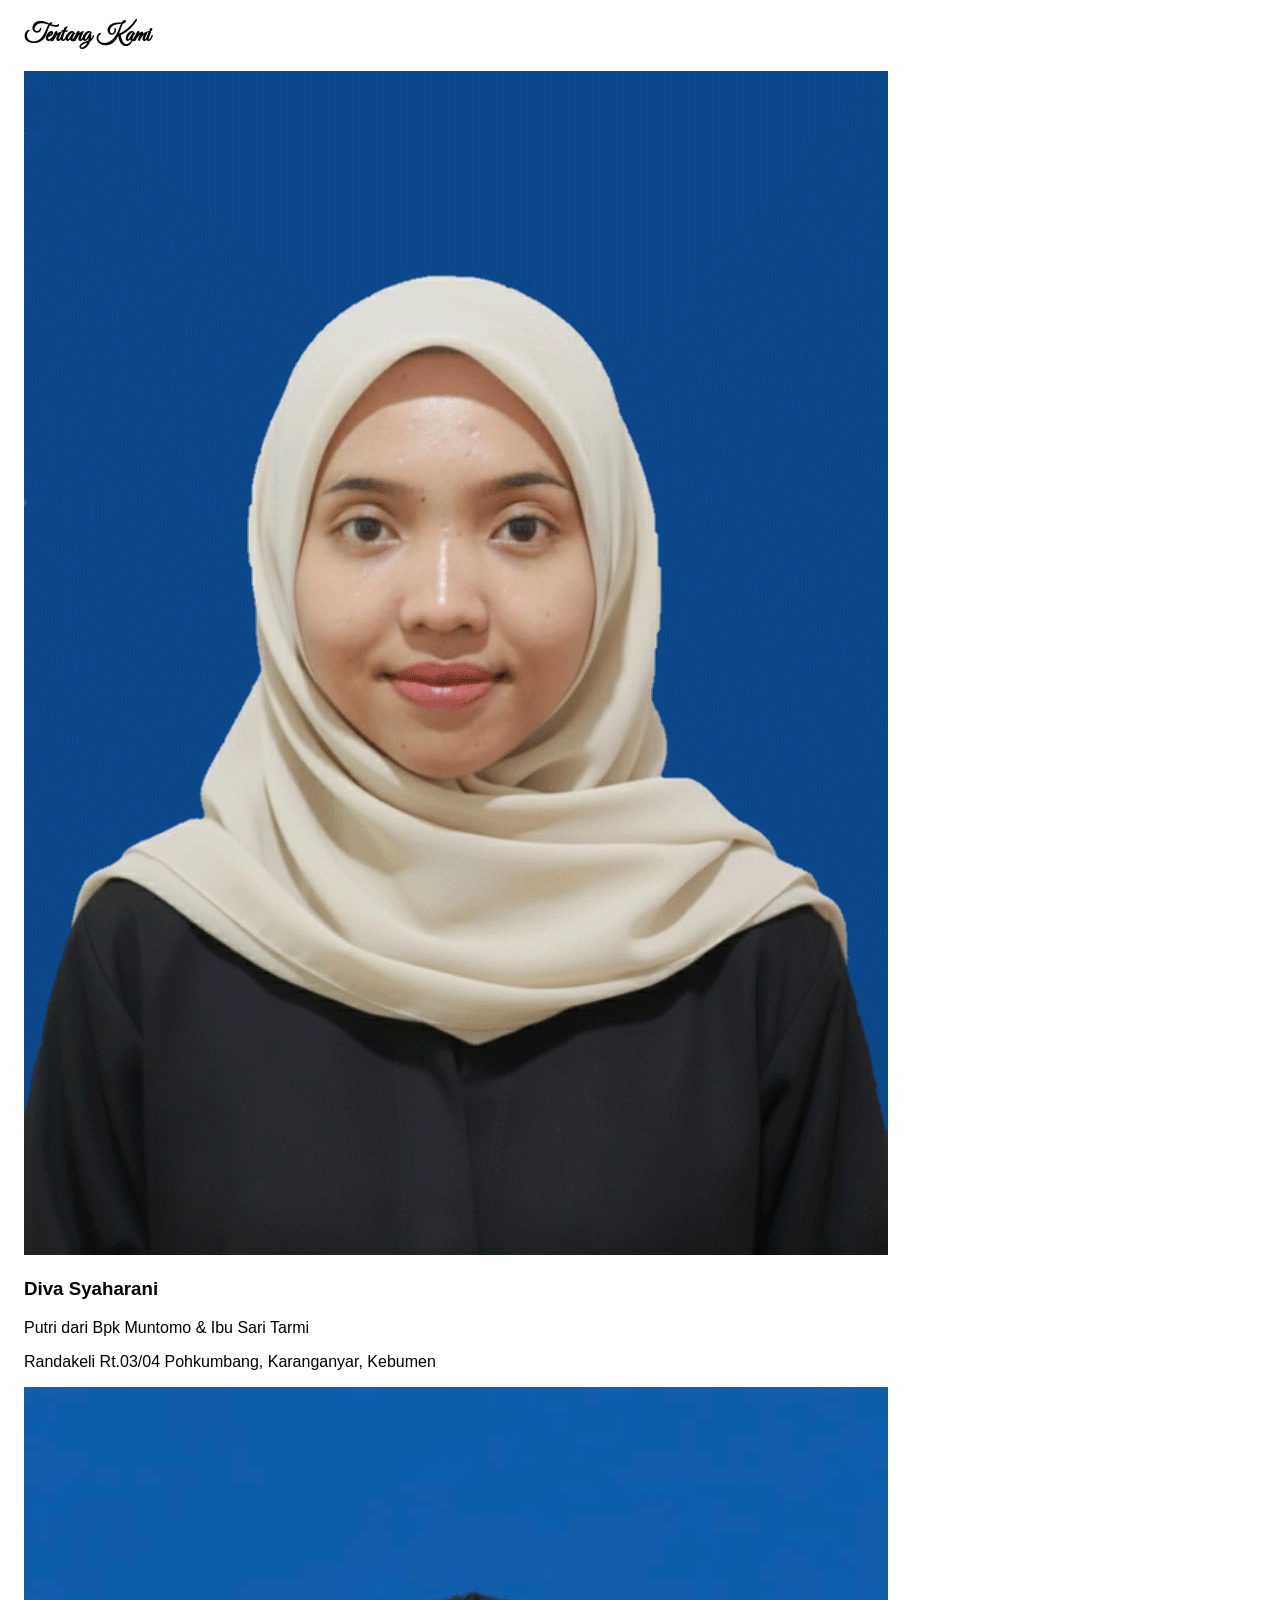
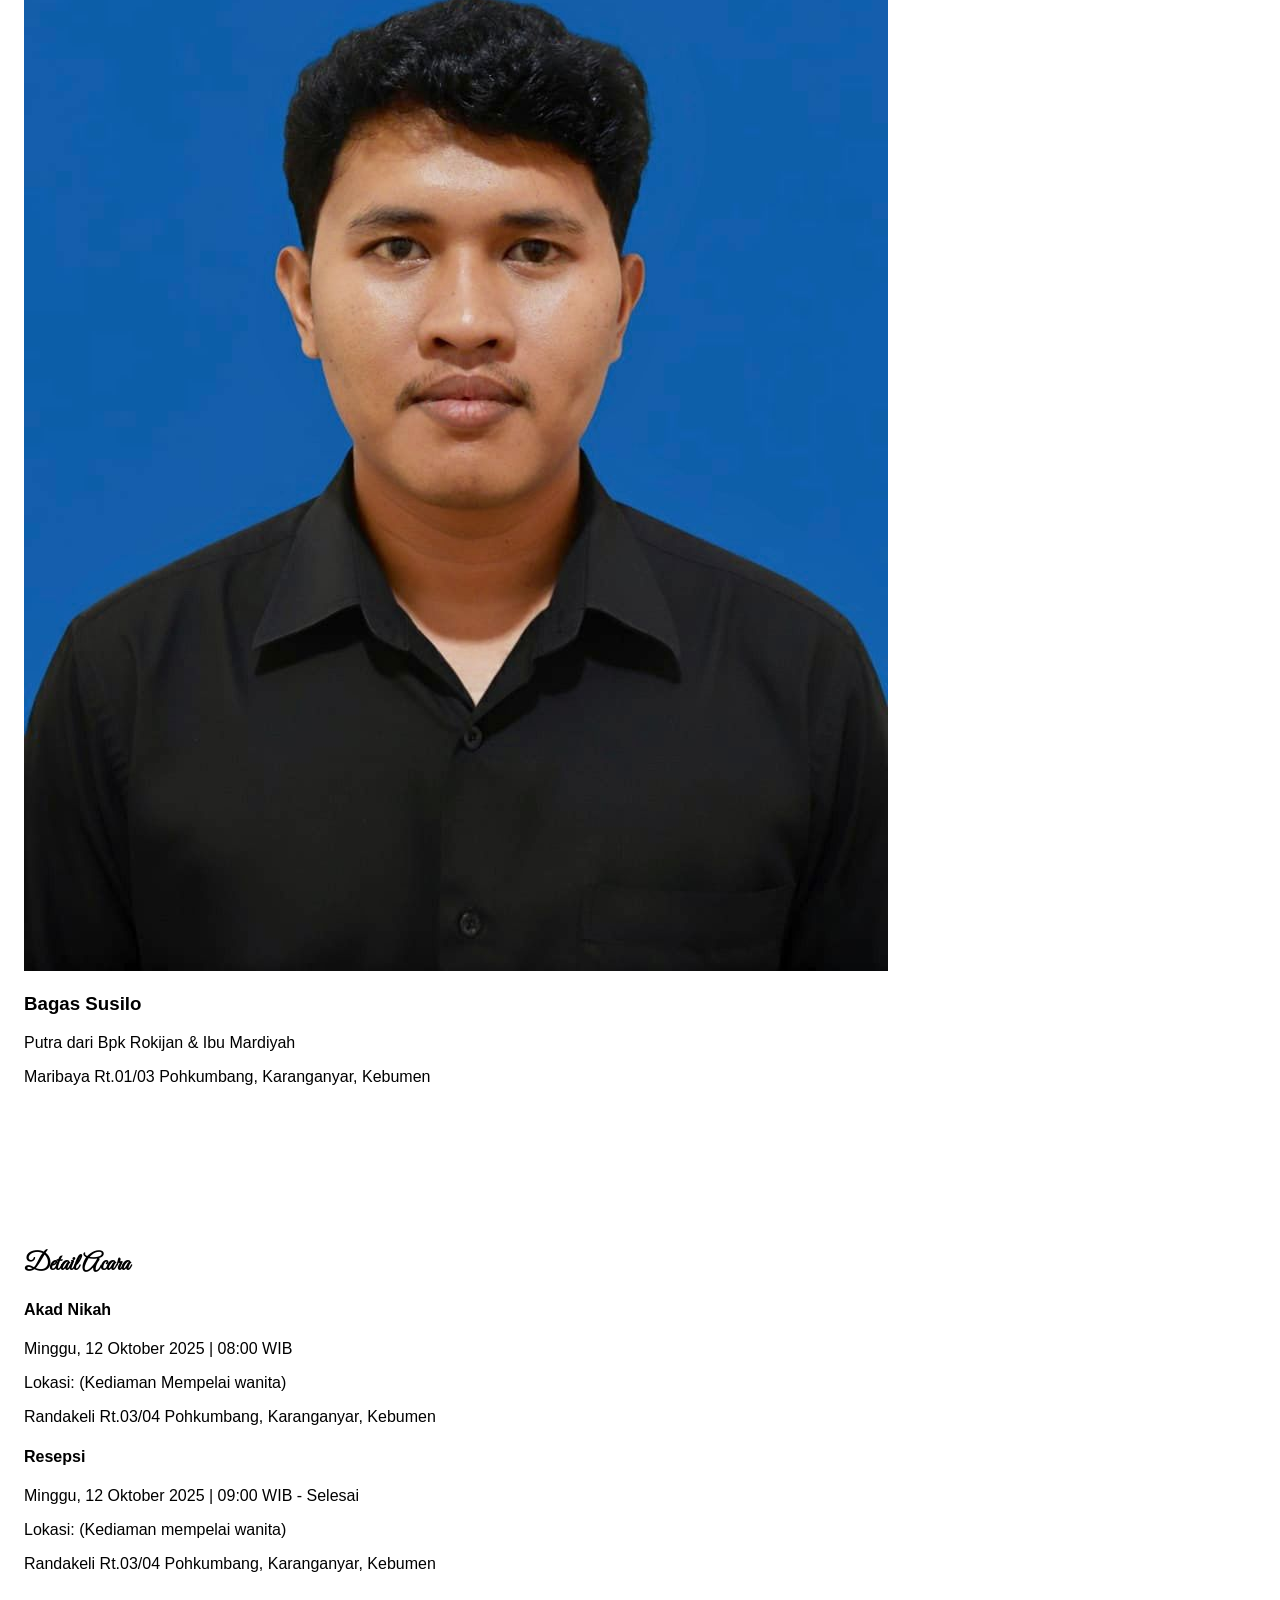
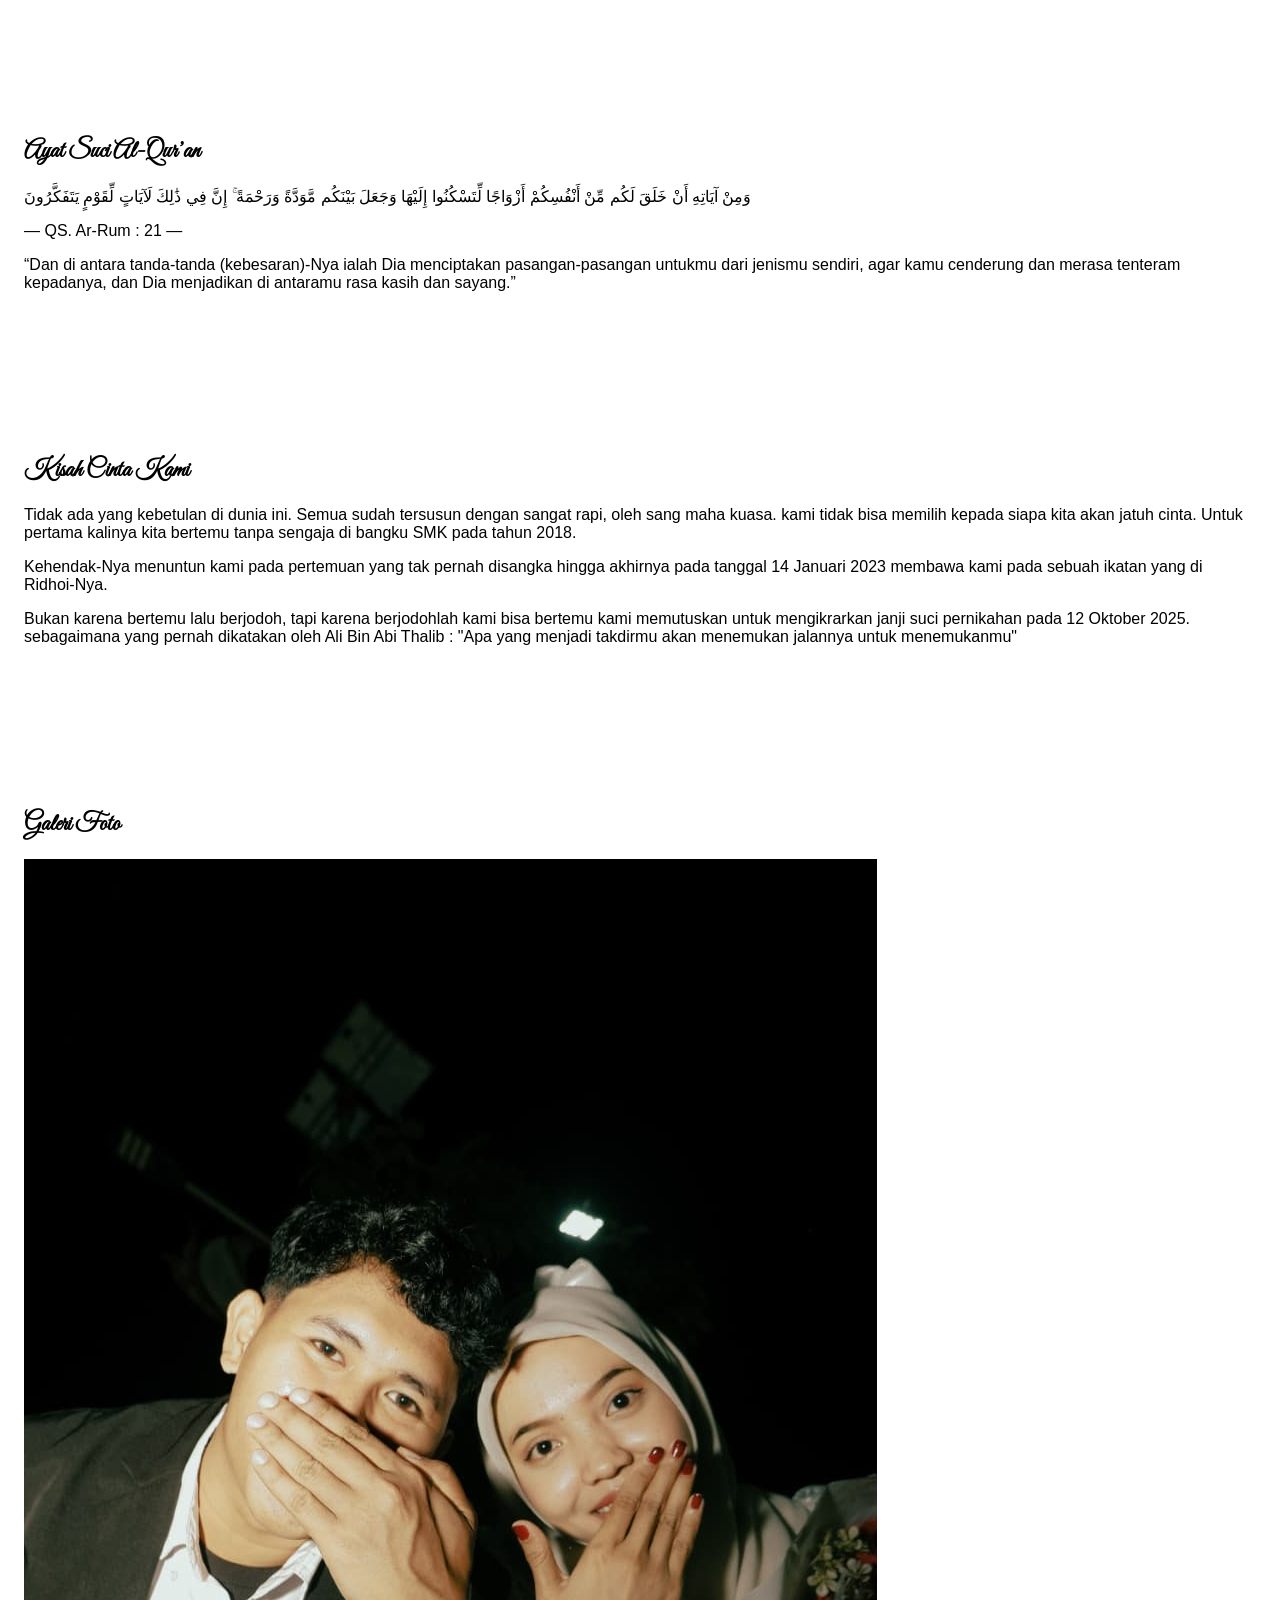
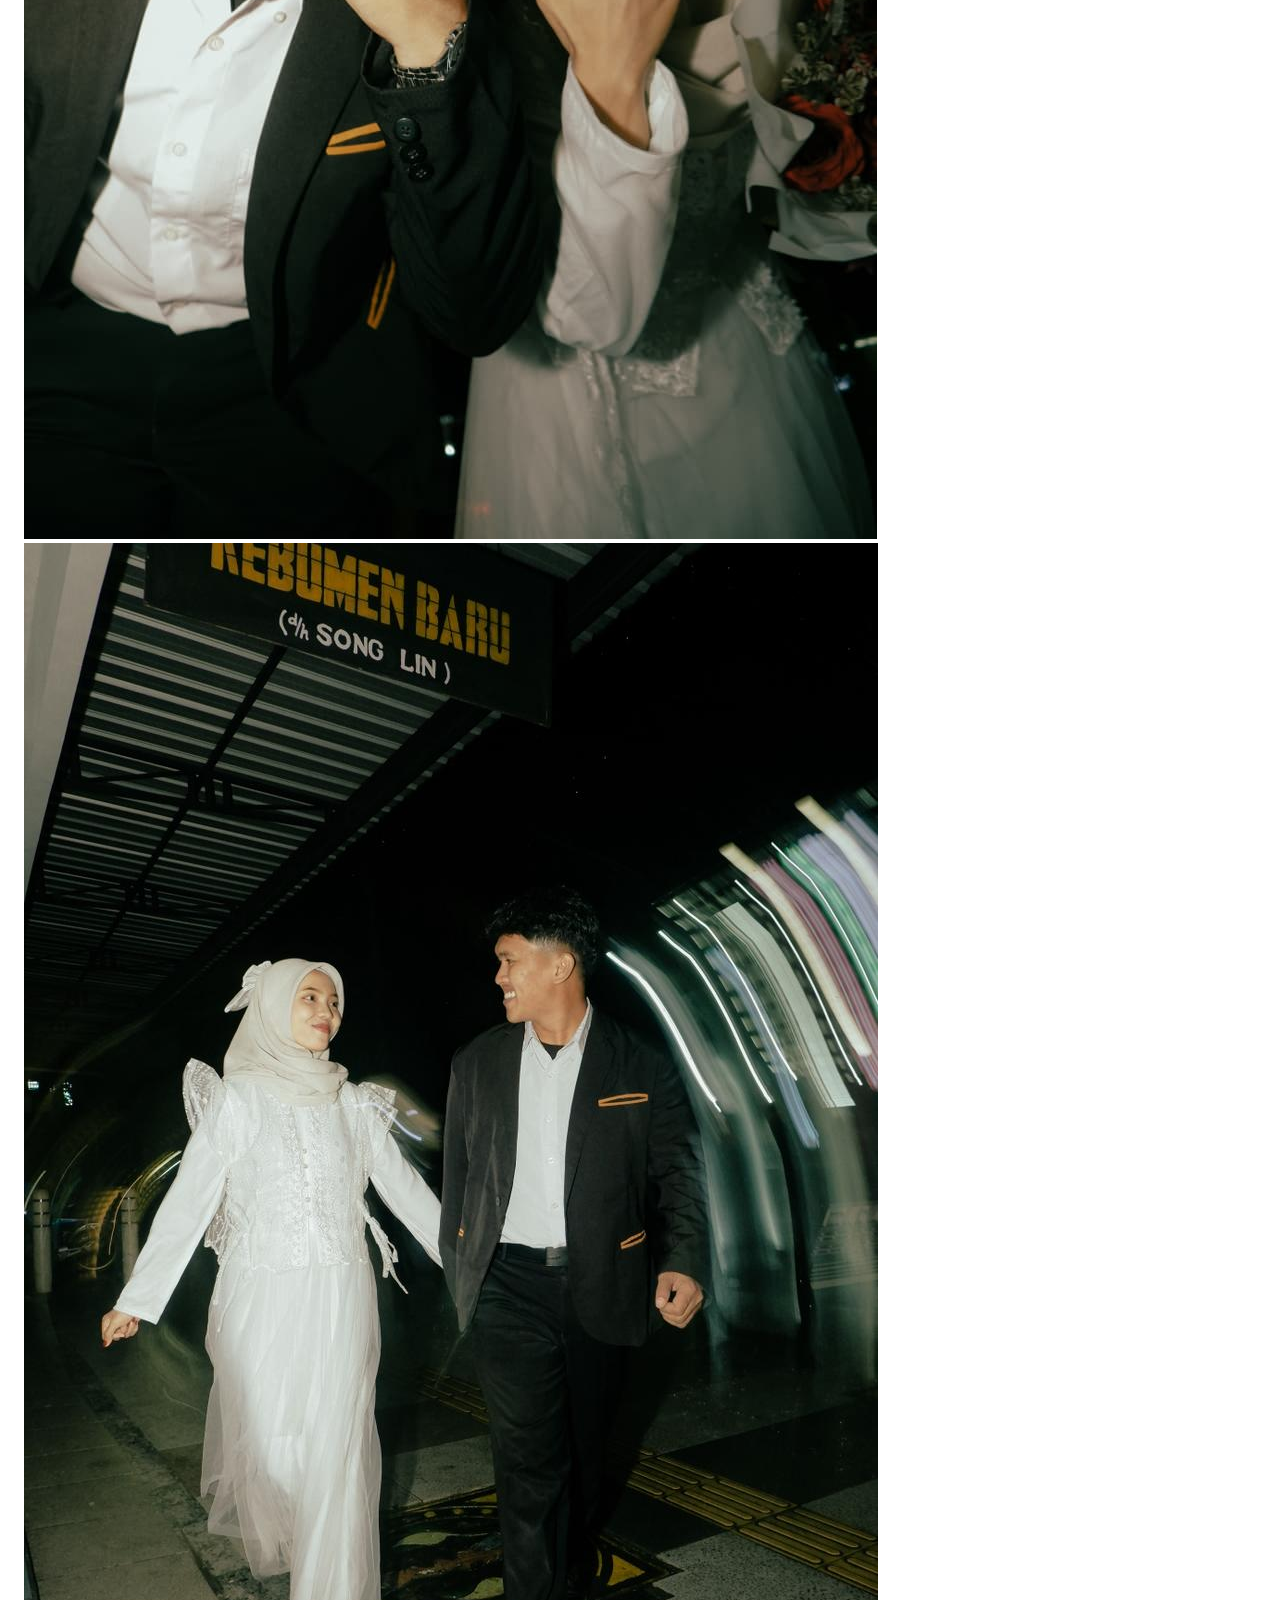
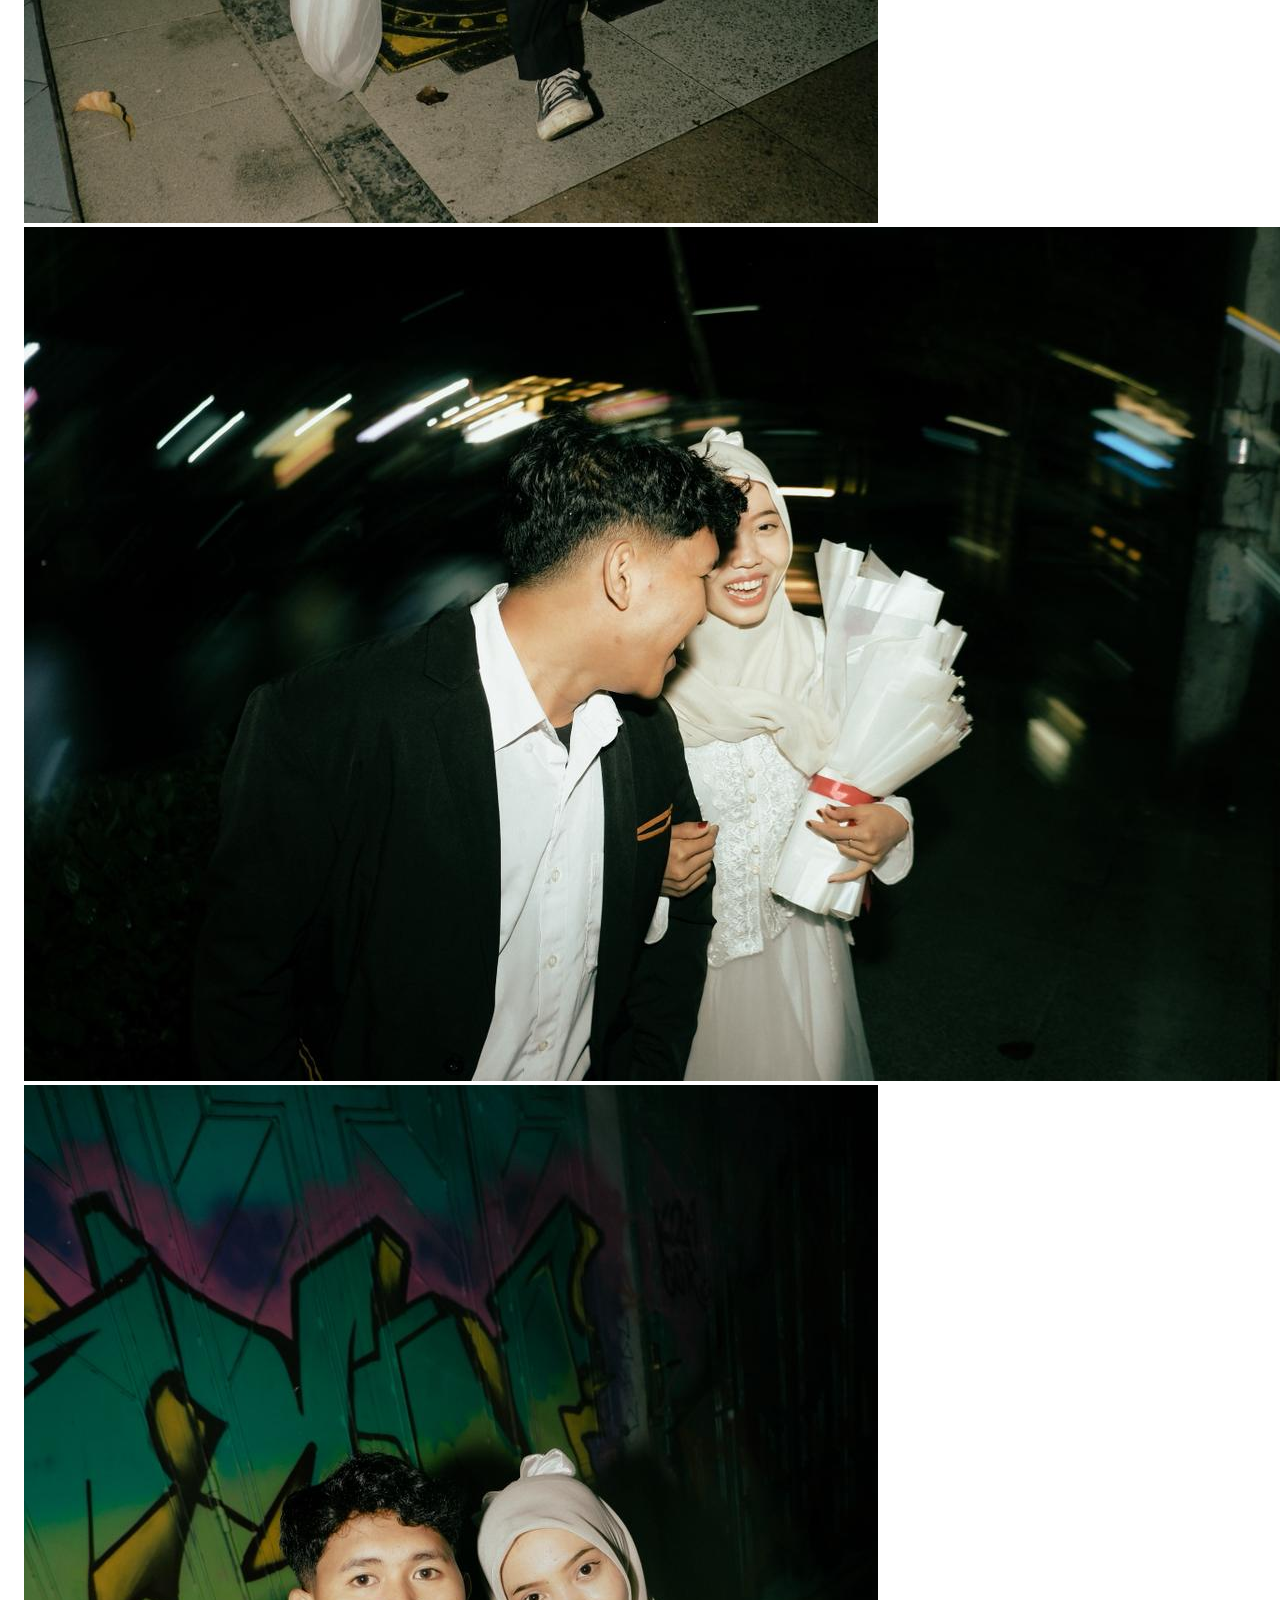
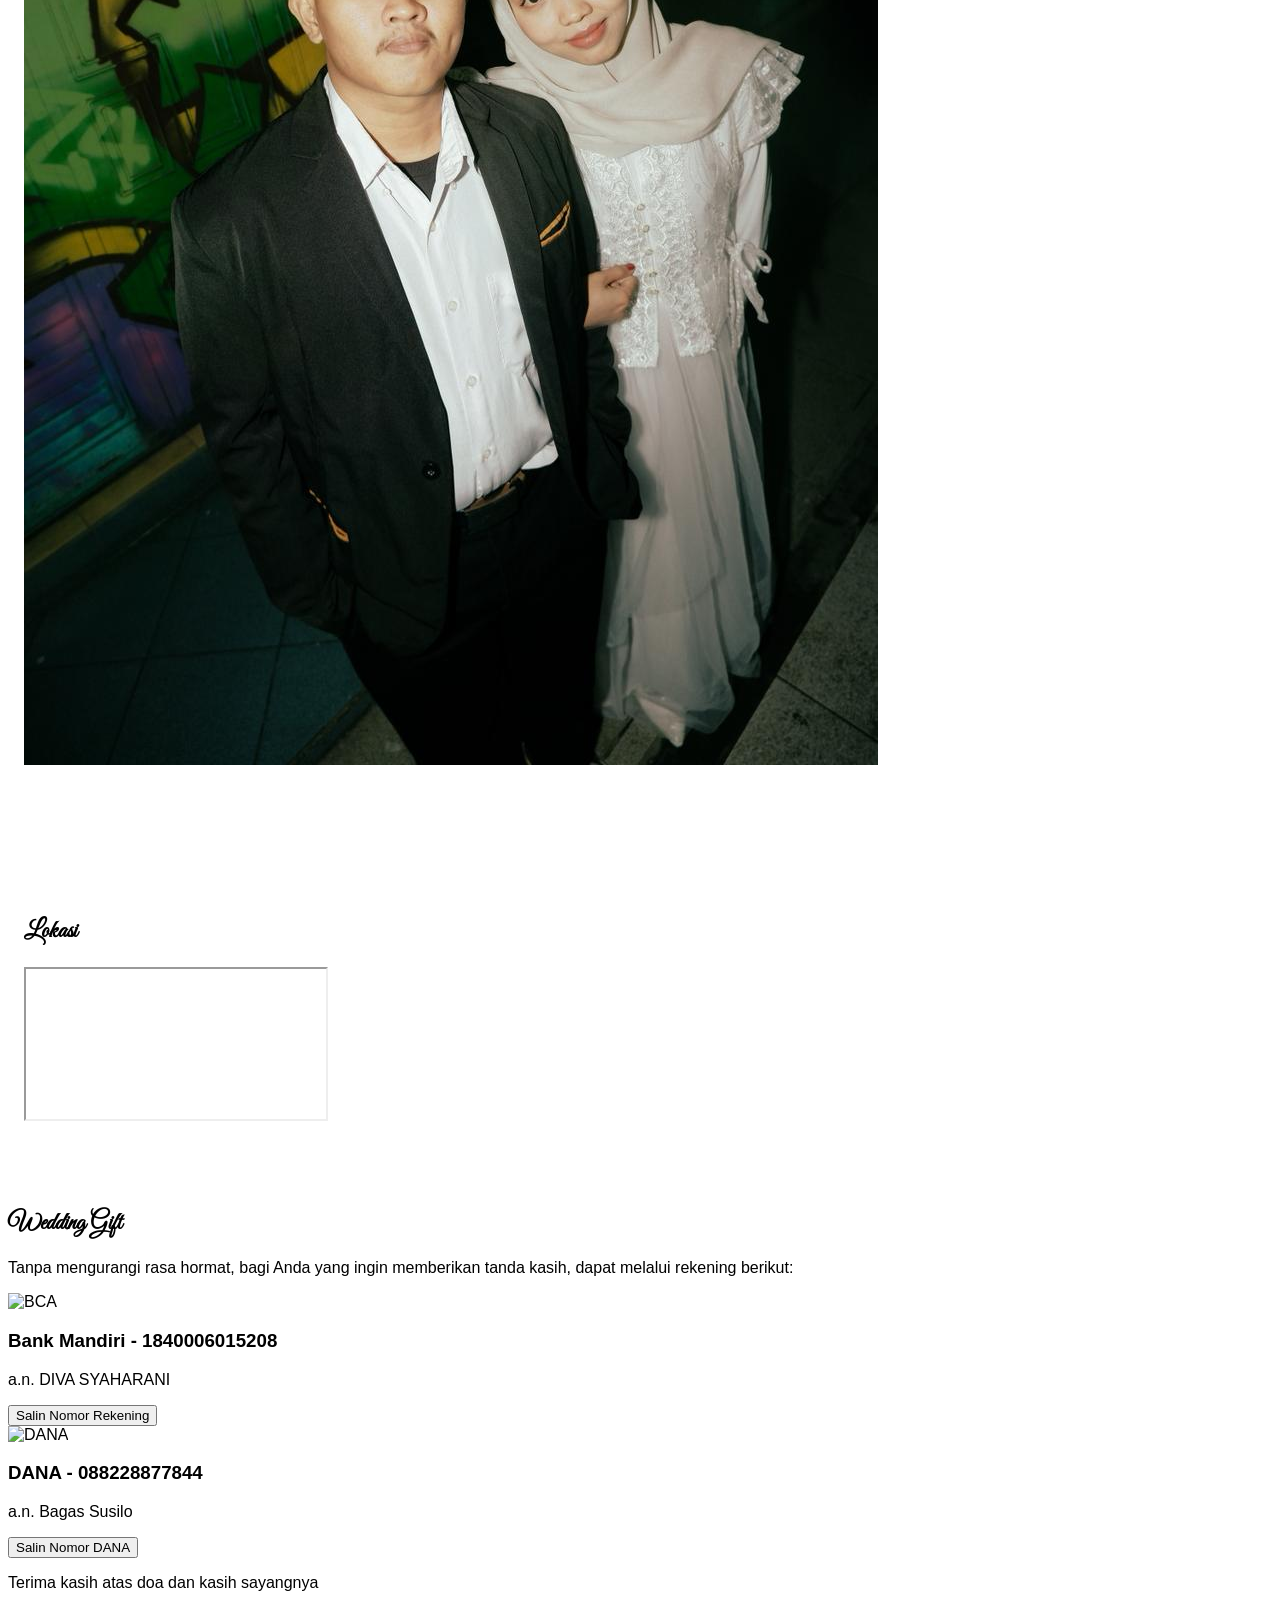
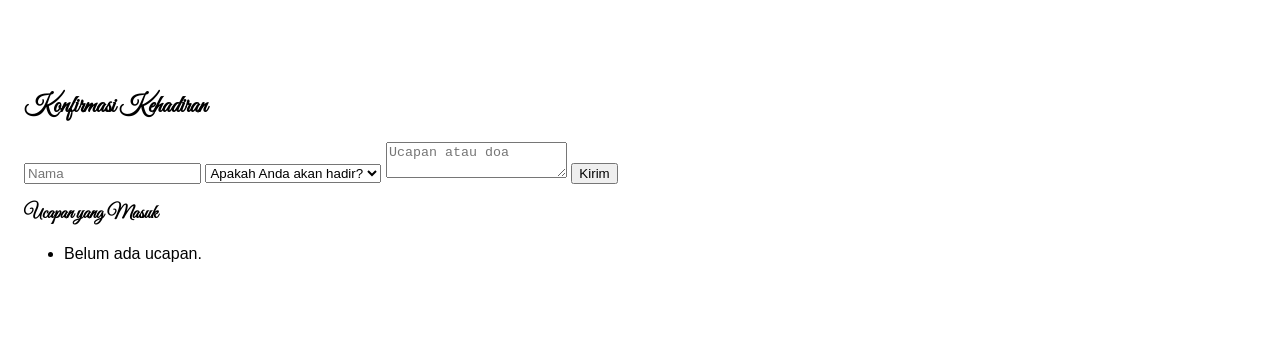
==== commit 30710a21: "Add files via upload" ====
--- a/index.html
+++ b/index.html
@@ -298,6 +298,15 @@
         daftarUcapan.appendChild(li);
       });
     }
+
+    function copyToClipboard(text) {
+  navigator.clipboard.writeText(text).then(() => {
+    alert('Nomor telah disalin: ' + text);
+  }).catch(err => {
+    console.error('Gagal menyalin teks: ', err);
+  });
+}
+
   </script>
 </body>
 </html>
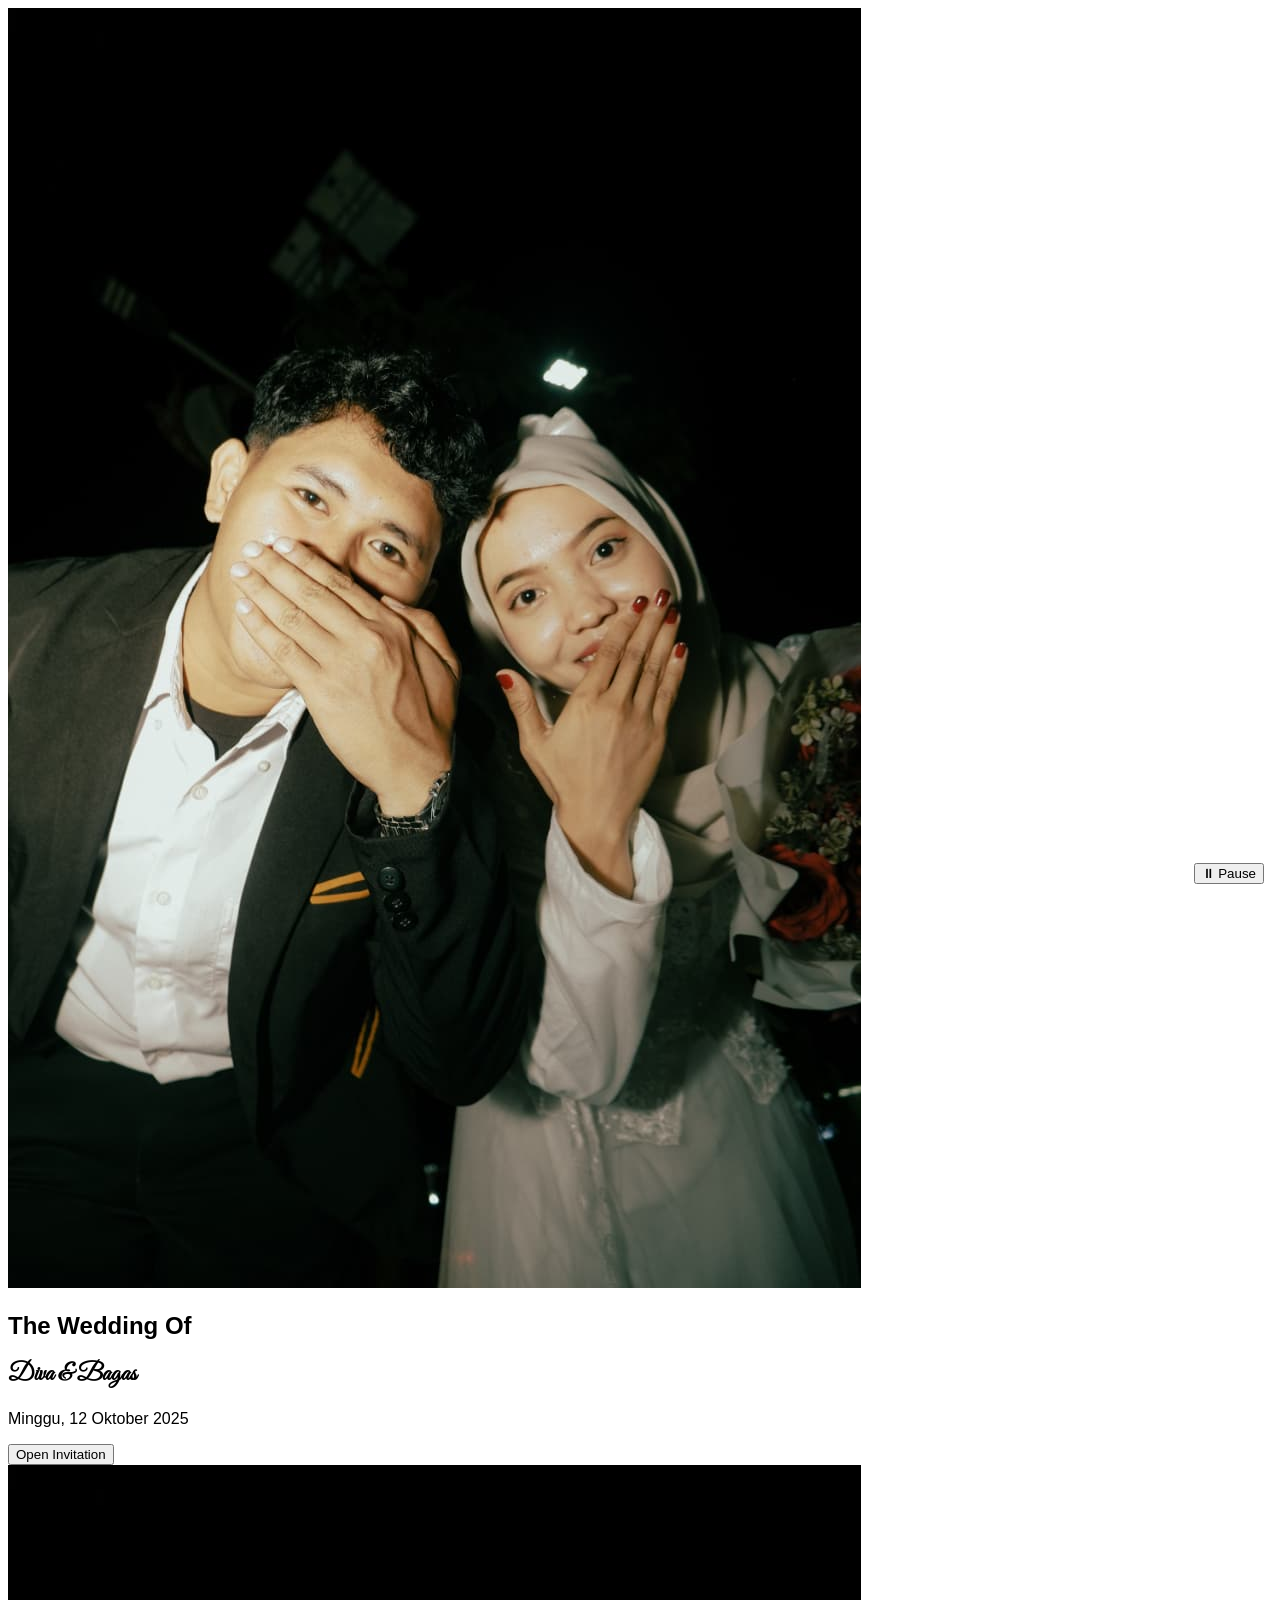
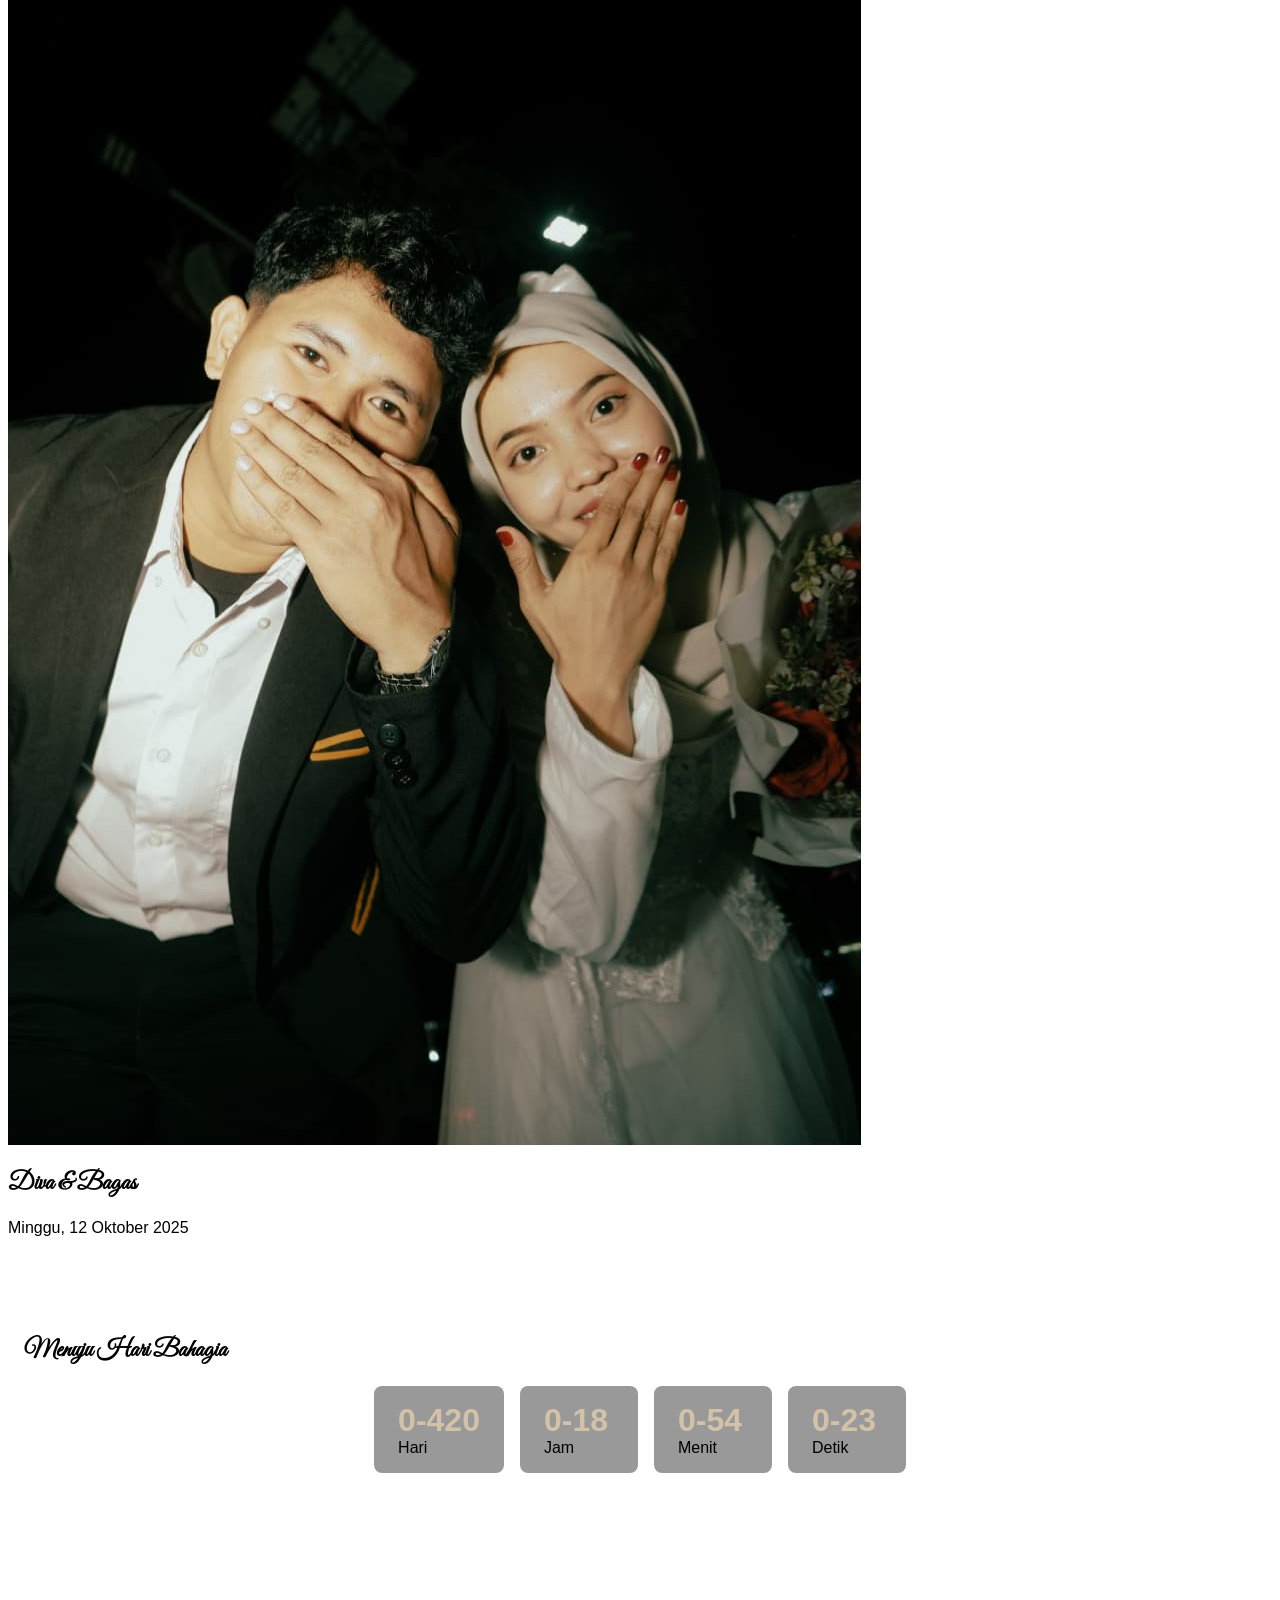
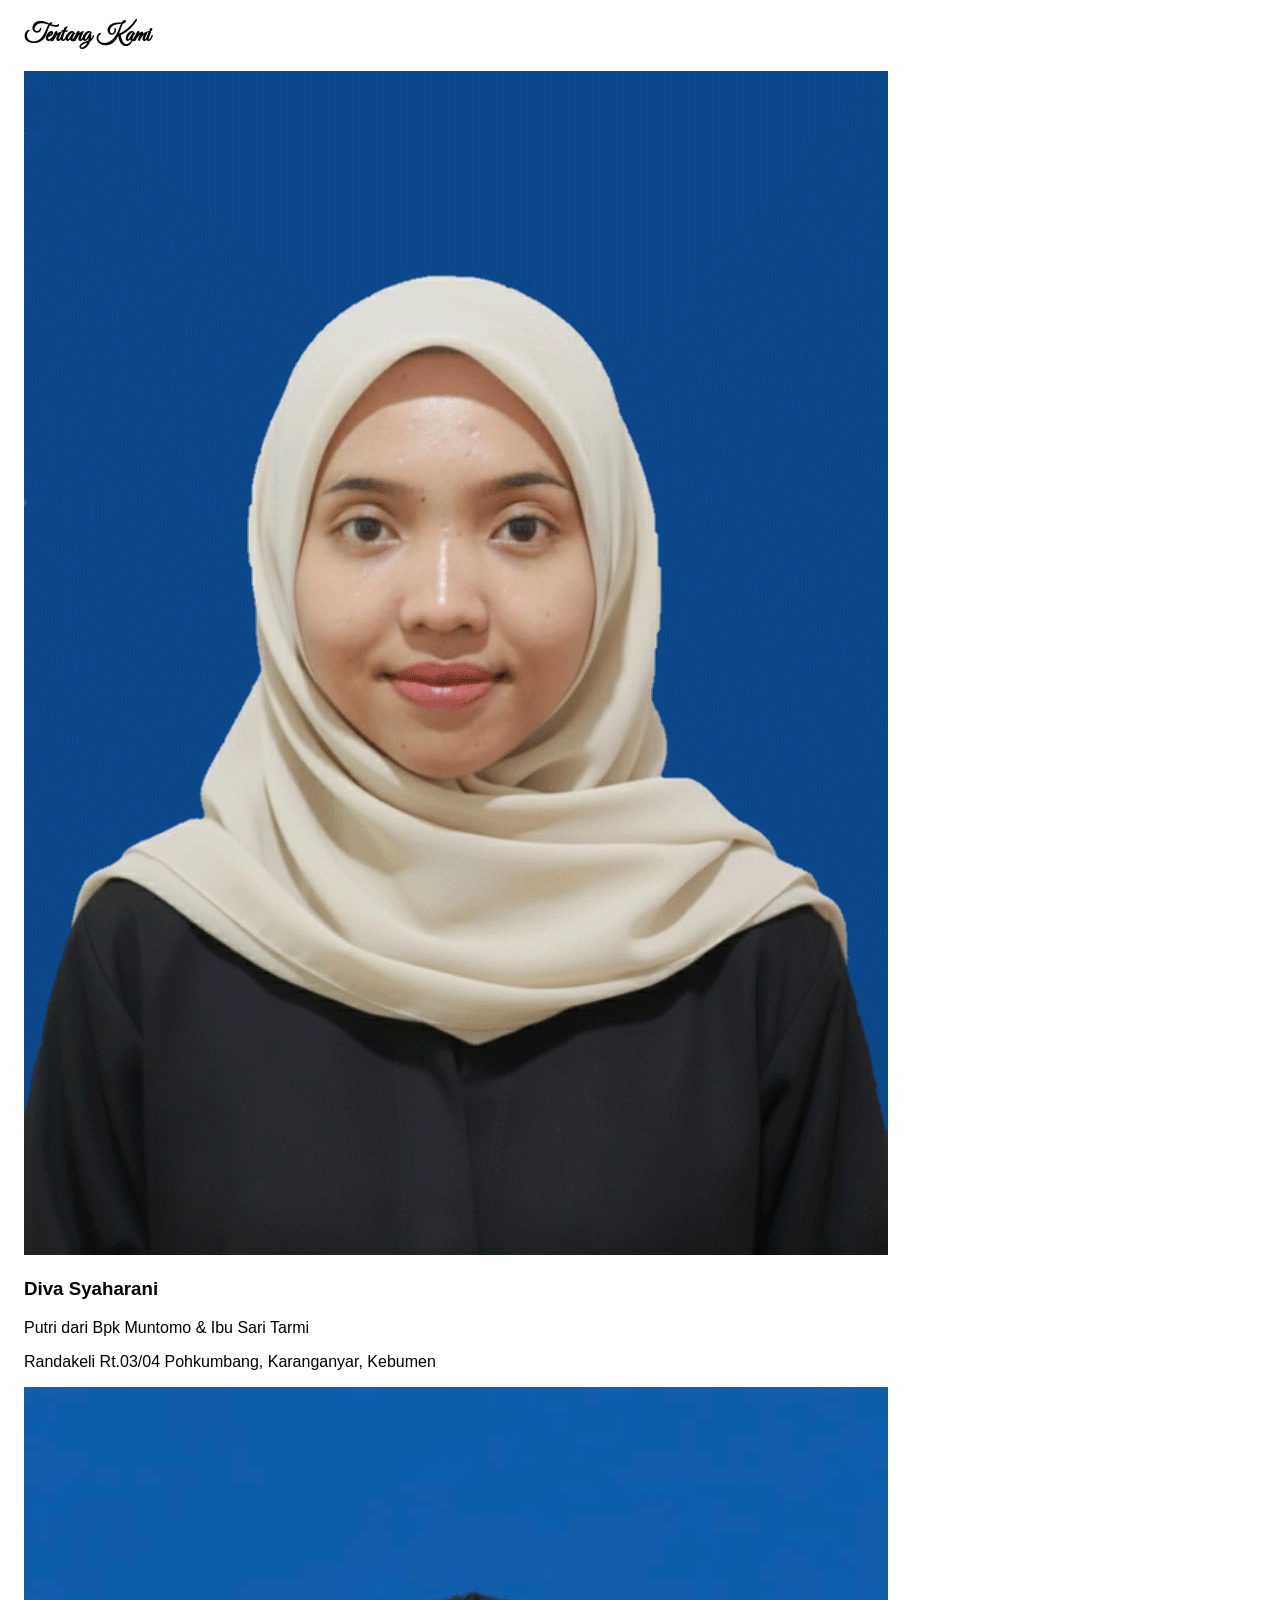
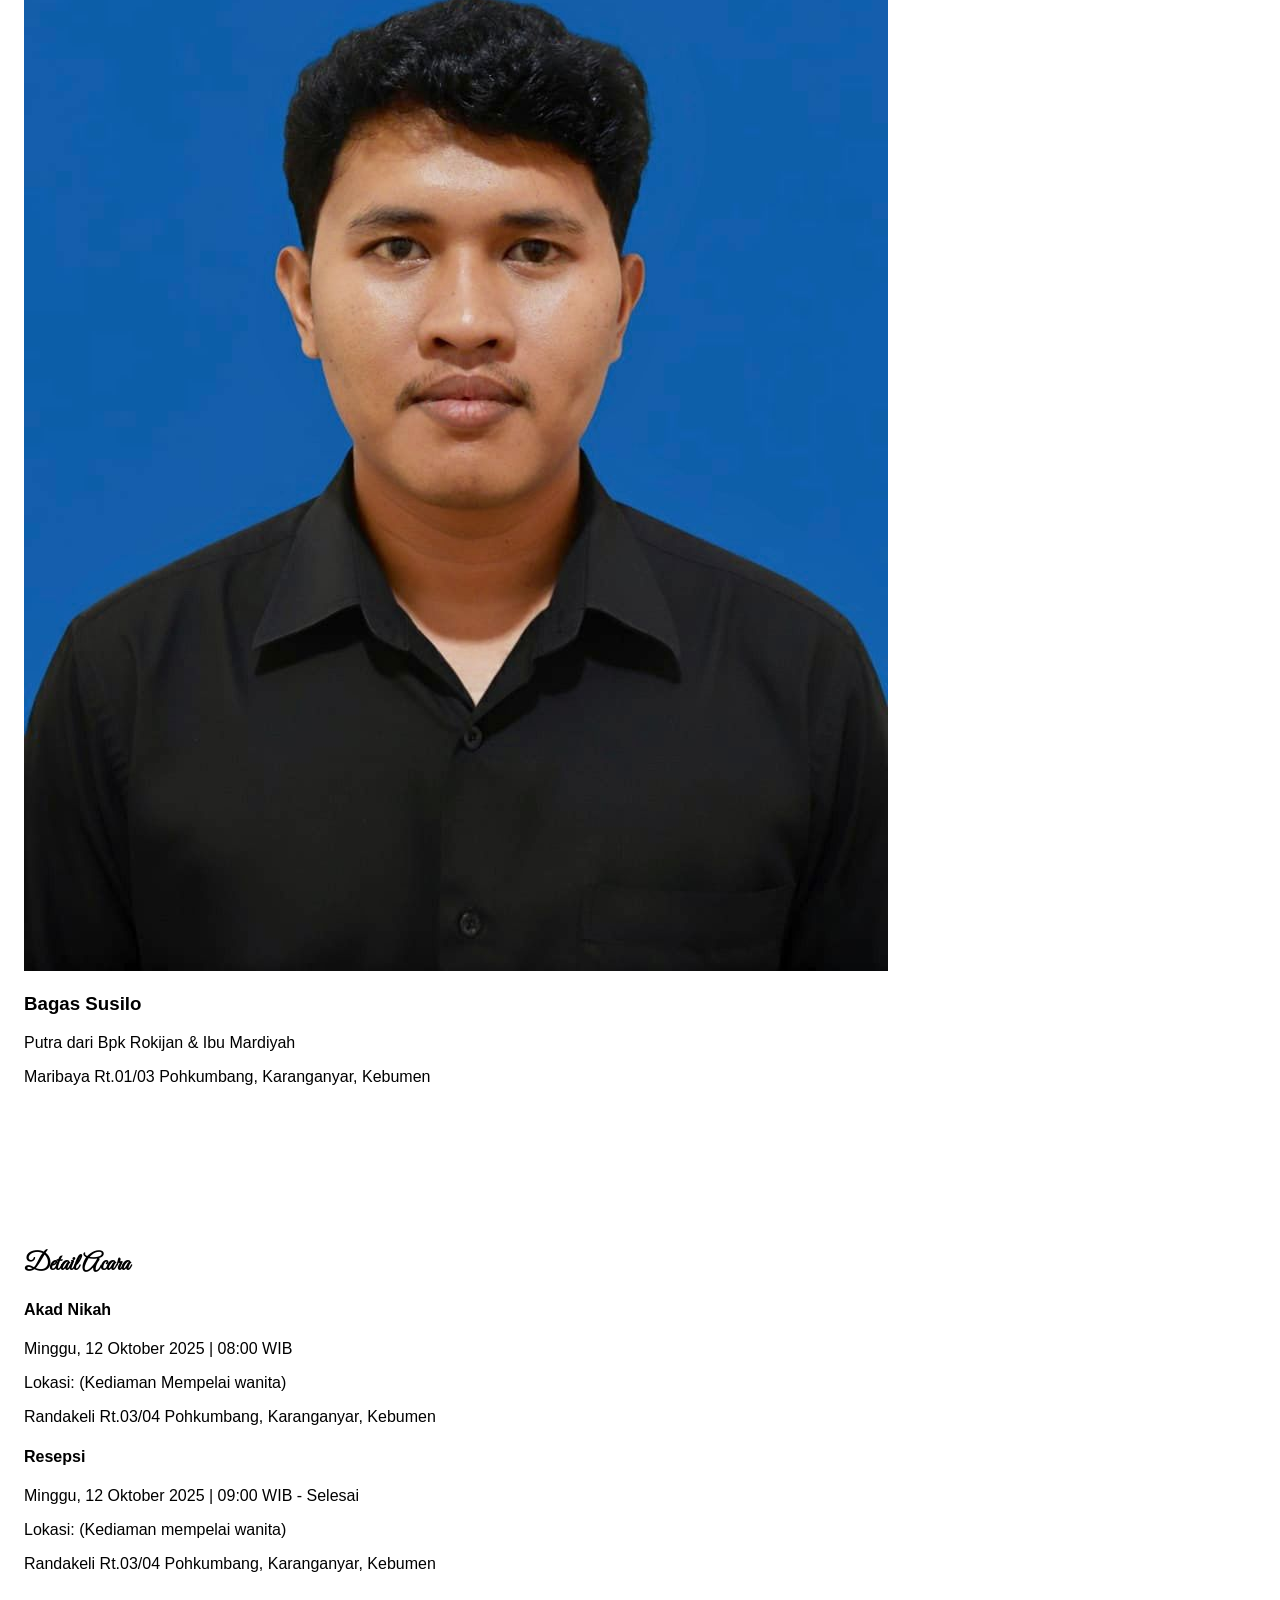
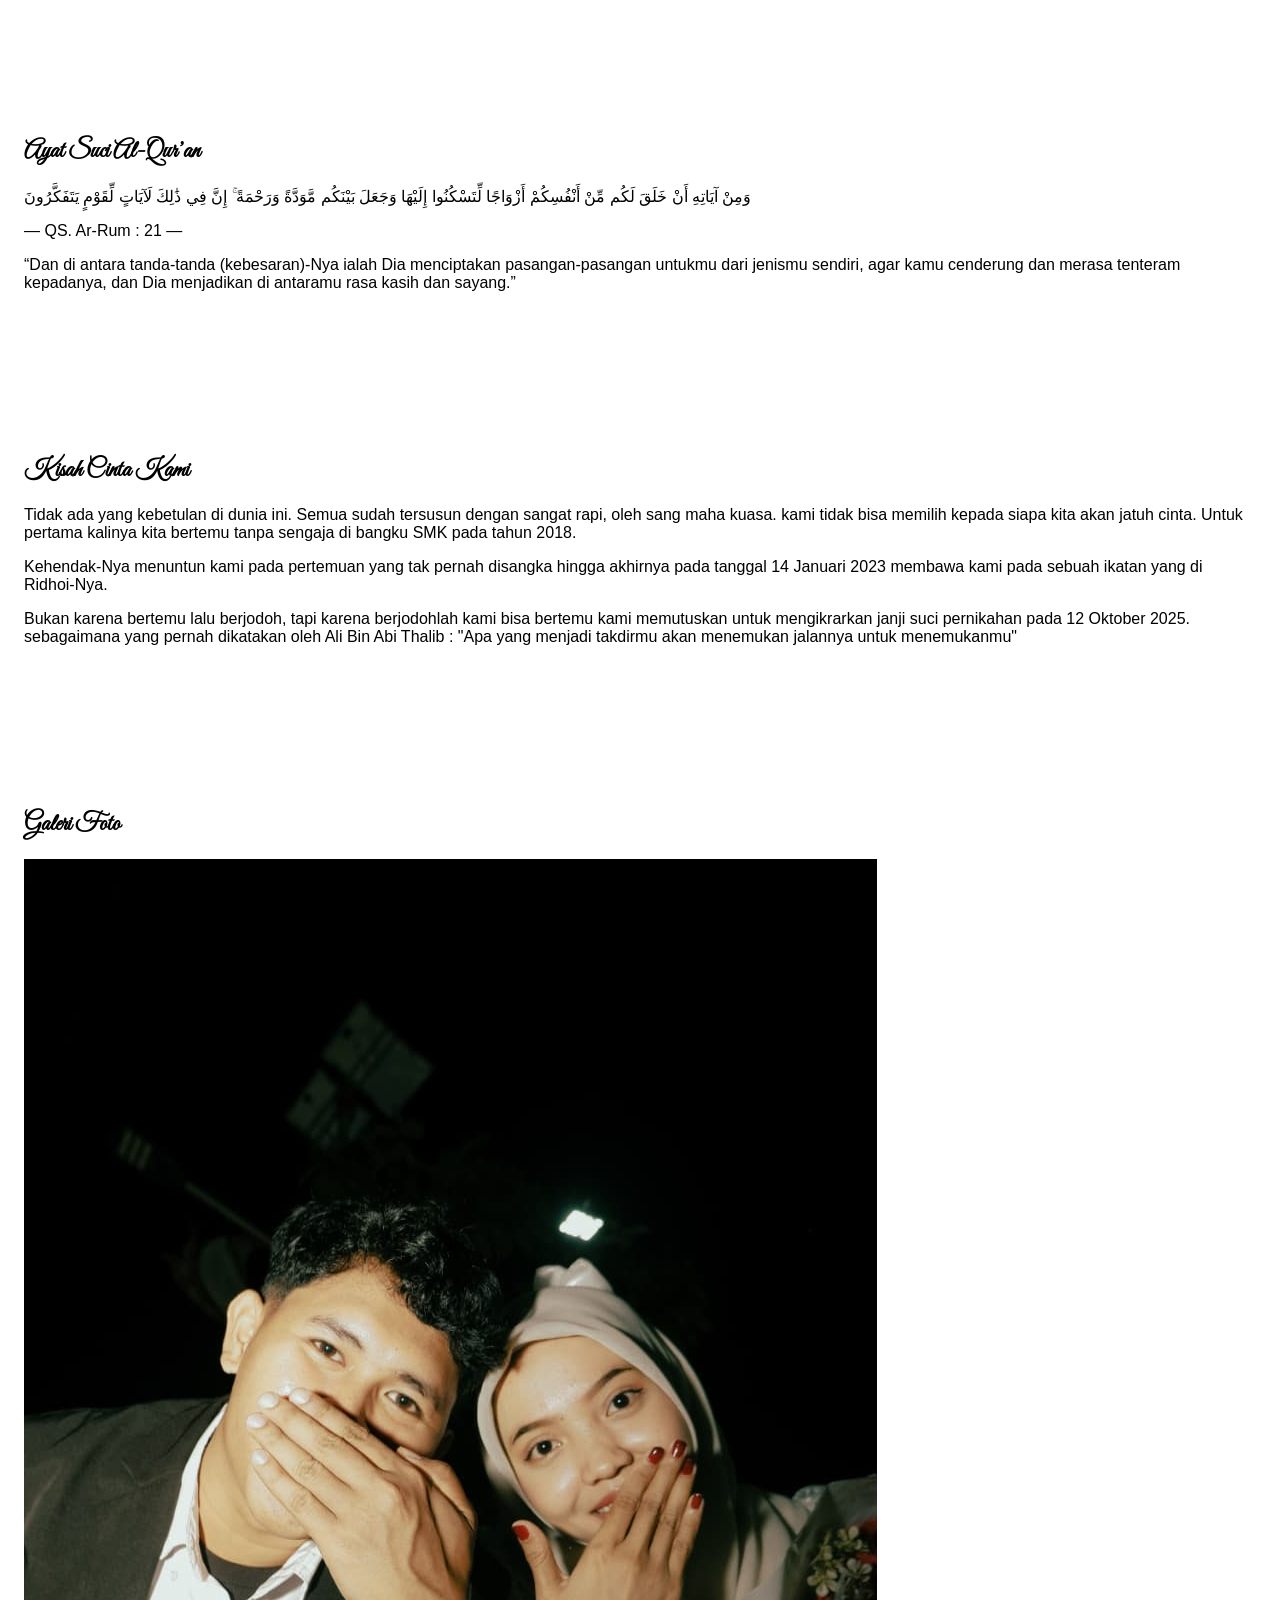
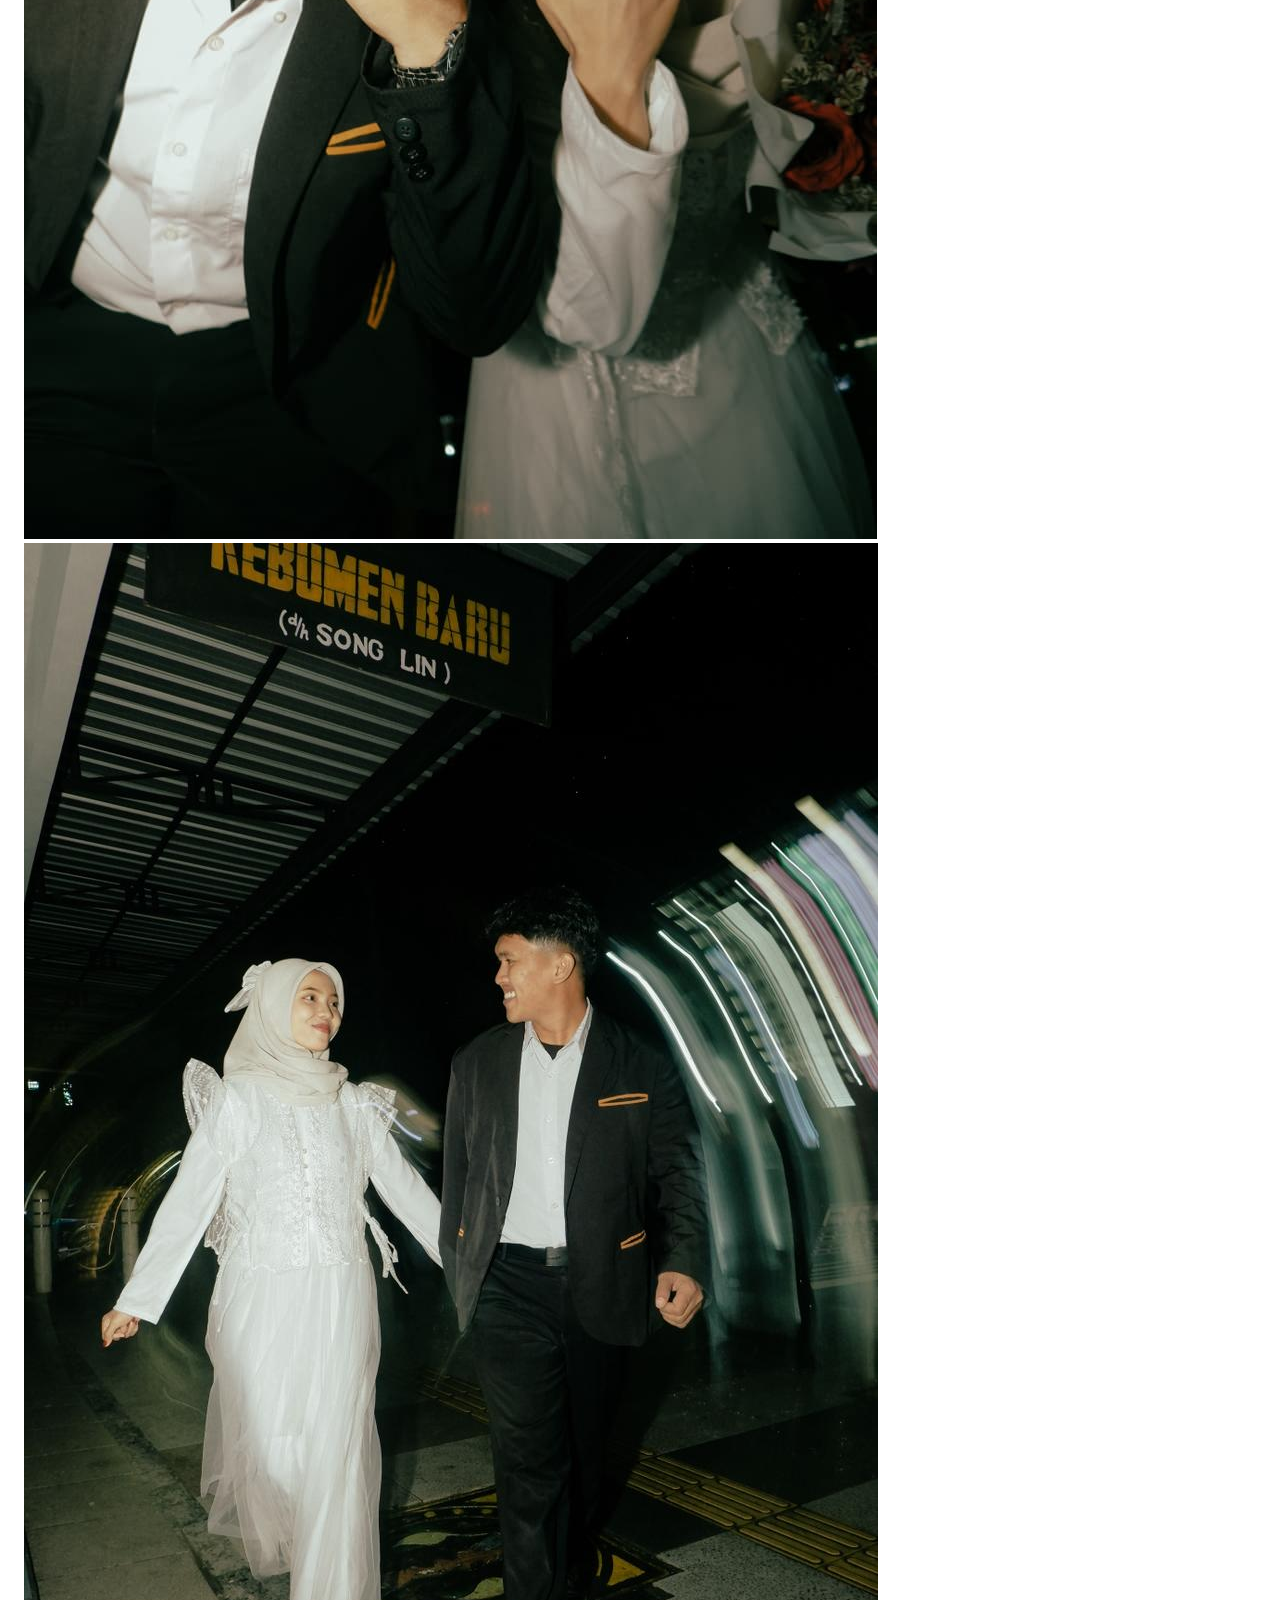
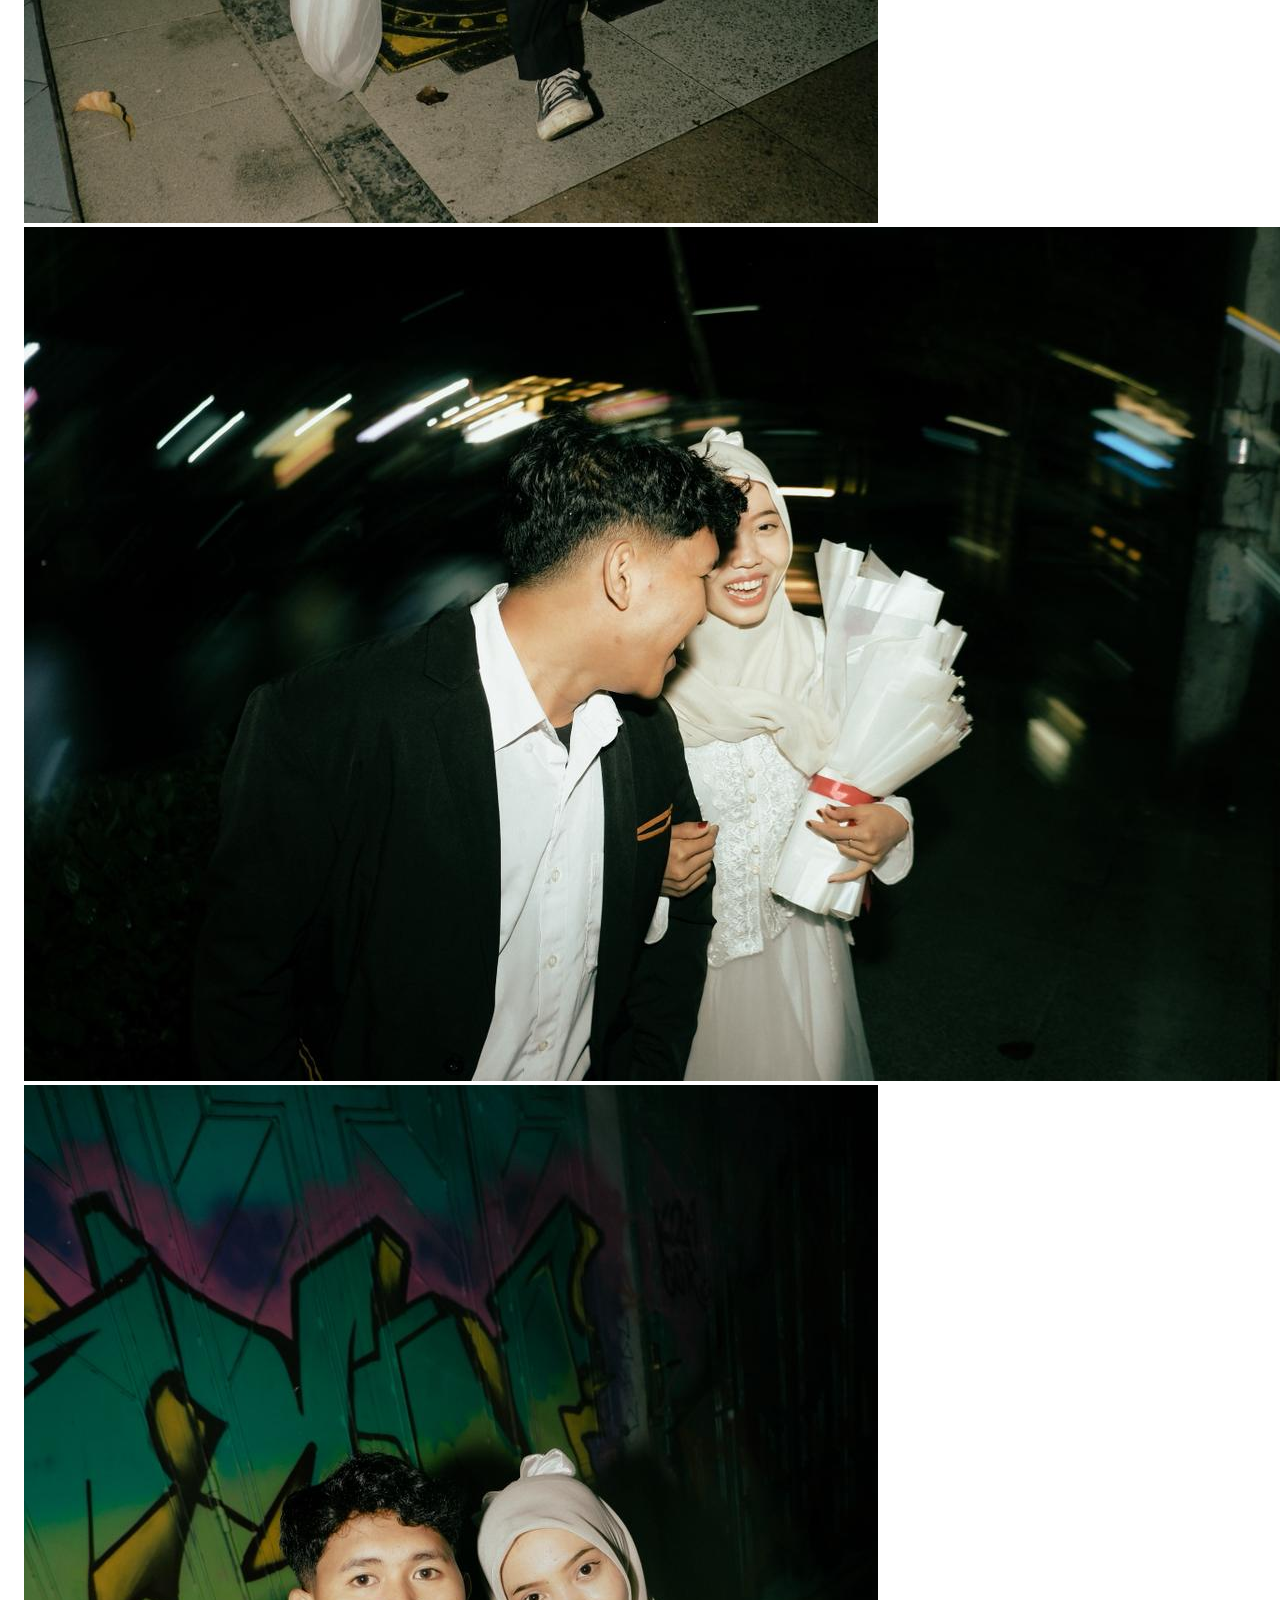
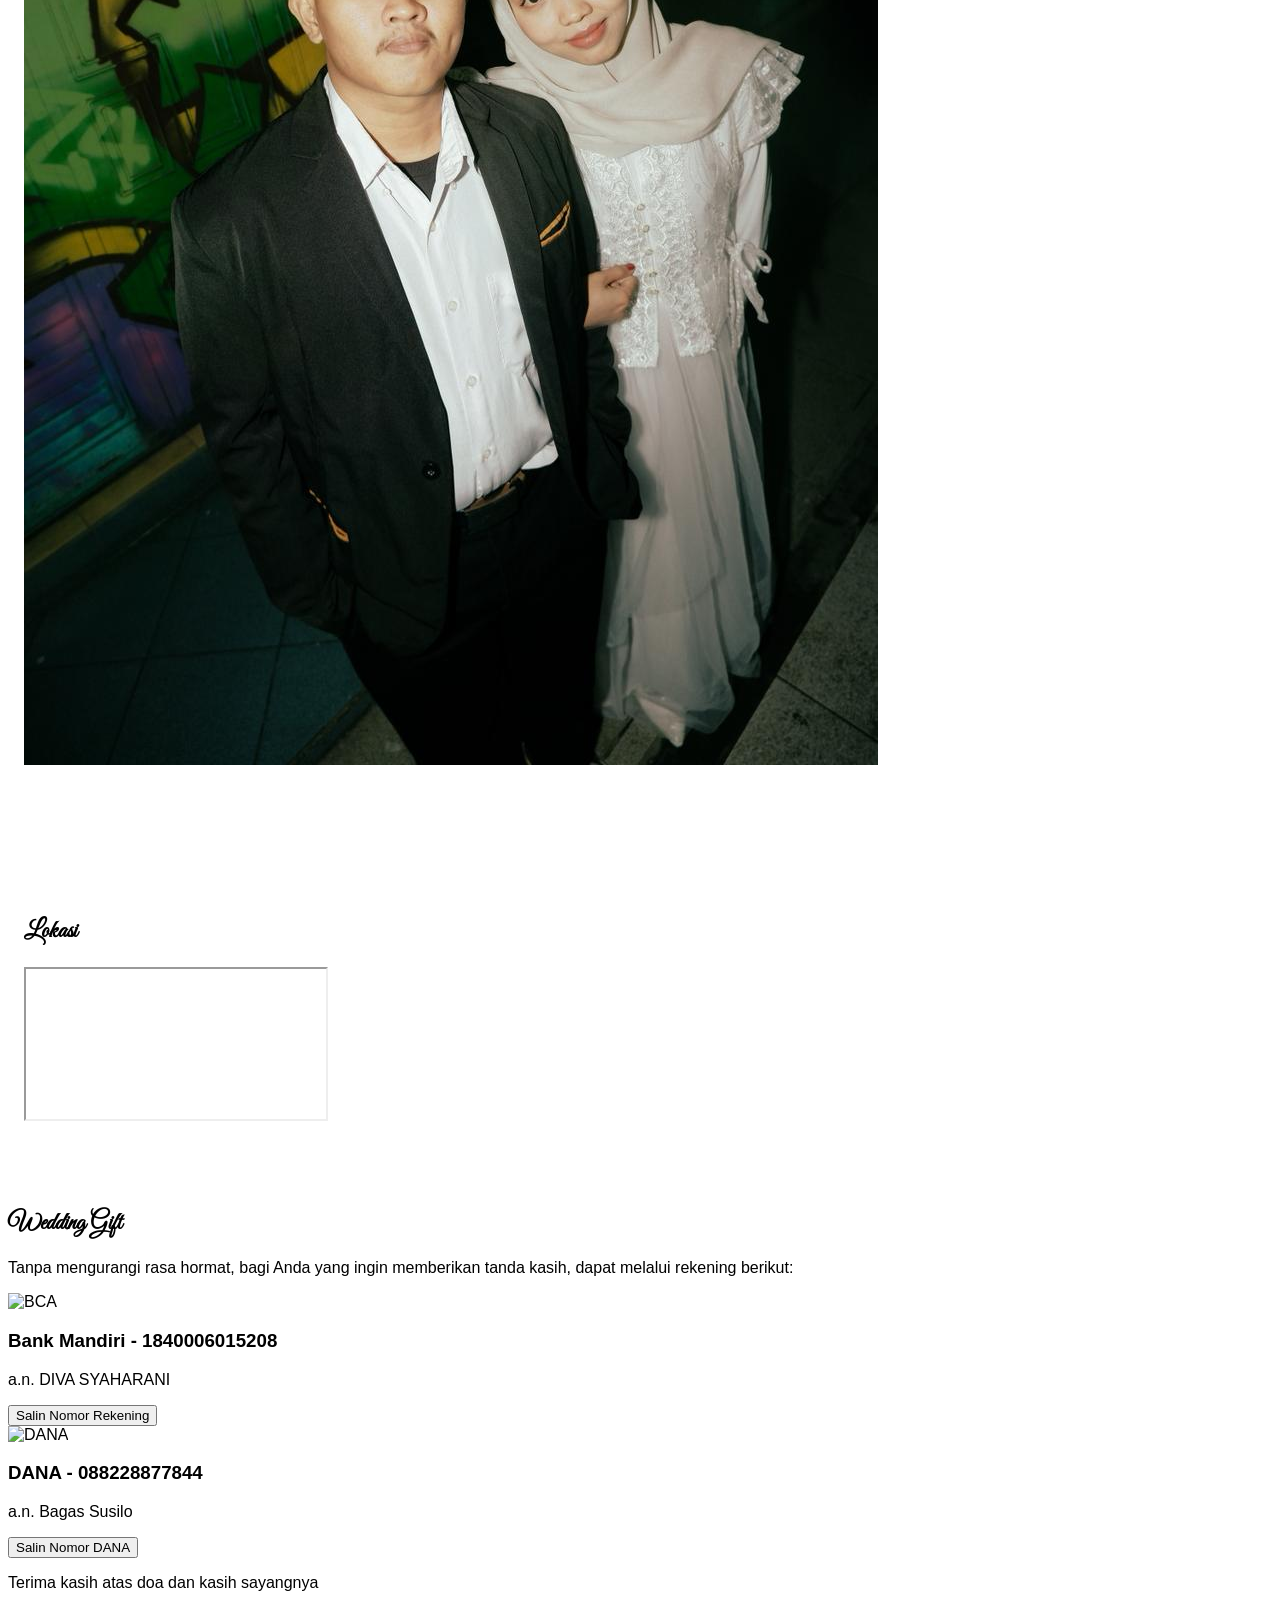
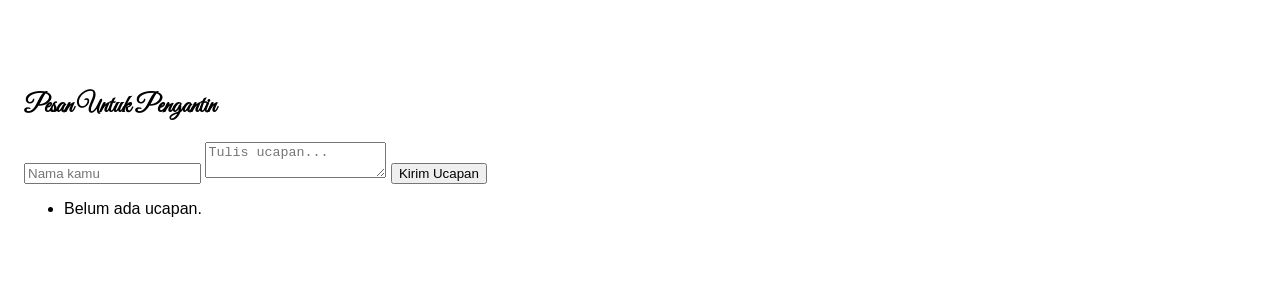
==== commit 717e8151: "Add files via upload" ====
--- a/index.html
+++ b/index.html
@@ -195,29 +195,41 @@
   </div>
 
   <p class="text-white mt-12 italic fade-in delay-3">
-    Terima kasih atas doa dan kasih sayangnya
-  </p>
+    Terima kasih atas doa dan kasih sayangnya</p>
+   <div>
 </section>
-  
-     <!-- RSVP -->
-    <section class="section-padding text-center">
-      <h2 class="text-3xl font-display text-[#d4c2a8] mb-8">Konfirmasi Kehadiran</h2>
-      <form id="rsvpForm" class="max-w-md mx-auto space-y-4">
-        <input id="nama" type="text" placeholder="Nama" class="w-full p-2 rounded text-black" required>
-        <select id="kehadiran" class="w-full p-2 rounded text-black" required>
-          <option value="">Apakah Anda akan hadir?</option>
-          <option value="Ya">Ya, saya akan hadir</option>
-          <option value="Tidak">Maaf, tidak bisa hadir</option>
-        </select>
-        <textarea id="ucapan" placeholder="Ucapan atau doa" class="w-full p-2 rounded text-black" required></textarea>
-        <button type="submit" class="px-6 py-2 bg-yellow-600 rounded-full hover:scale-105 transition">Kirim</button>
-      </form>
-      <div class="max-w-2xl mx-auto mt-12 text-left">
-        <h3 class="text-2xl font-display text-yellow-200 mb-4 text-center">Ucapan yang Masuk</h3>
-        <ul id="daftarUcapan" class="space-y-4"></ul>
-      </div>
-    </section>
-  
+
+<!--ucapan-->
+<section class="section-padding text-center">
+  <h2 class="text-3xl font-display text-[#d4c2a8] mb-8">Pesan Untuk Pengantin</h2>
+
+  <form id="formUcapan" class="max-w-md mx-auto bg-black/30 p-6 rounded-2xl shadow-lg space-y-4">
+    <input 
+      type="text" 
+      name="nama" 
+      placeholder="Nama kamu" 
+      required
+      class="w-full px-4 py-2 rounded-lg text-black focus:ring-2 focus:ring-[#d4c2a8] focus:outline-none"
+    />
+    <textarea 
+      name="pesan" 
+      placeholder="Tulis ucapan..." 
+      required
+      class="w-full px-4 py-2 rounded-lg text-black h-32 focus:ring-2 focus:ring-[#d4c2a8] focus:outline-none resize-none"
+    ></textarea>
+    <button 
+      type="submit" 
+      class="w-full bg-[#d4c2a8] text-white py-2 rounded-full hover:scale-105 transition-transform"
+    >
+      Kirim Ucapan
+    </button>
+  </form>
+
+  <ul id="daftarUcapan" class="max-w-md mx-auto mt-8 space-y-4 text-left"></ul>
+</section>
+
+</section>
+
   </main>
 
   <!-- GSAP -->
@@ -294,7 +306,7 @@
       ucapanList.forEach(item=>{
         const li=document.createElement('li');
         li.className='bg-black/30 p-4 rounded';
-        li.innerHTML=`<p class="font-semibold text-yellow-200">${item.nama} <span class="text-sm text-gray-400">(${item.kehadiran})</span></p><p class="mt-2">${item.ucapan}</p>`;
+        li.innerHTML=`<p class="font-semibold text-[#d4c2a8]">${item.nama} <span class="text-sm text-gray-400">(${item.kehadiran})</span></p><p class="mt-2">${item.ucapan}</p>`;
         daftarUcapan.appendChild(li);
       });
     }
@@ -306,7 +318,57 @@
     console.error('Gagal menyalin teks: ', err);
   });
 }
-
+</script>
+
+<!-- Firebase -->
+<script type="module">
+  // Import SDK dari CDN
+  import { initializeApp } from "https://www.gstatic.com/firebasejs/10.14.0/firebase-app.js";
+  import { getFirestore, collection, addDoc, getDocs, onSnapshot } 
+    from "https://www.gstatic.com/firebasejs/10.14.0/firebase-firestore.js";
+
+  // 🔧 Ganti konfigurasi ini dengan milikmu
+  const firebaseConfig = {
+    apiKey: "AIzaSyD7zdkMU0FHArn-cSyxsB0l8vu60efX3XY",
+    authDomain: "undangan-bagas-diva.firebaseapp.com",
+    projectId: "undangan-bagas-diva",
+    storageBucket: "undangan-bagas-diva.firebasestorage.apm",
+    messagingSenderId: "560923560455",
+    appId: "1:560923560455:web:1659836efa016a0a7bb8a2"
+  };
+
+  // Inisialisasi
+  const app = initializeApp(firebaseConfig);
+  const db = getFirestore(app);
+
+  // Ambil referensi elemen HTML
+  const form = document.querySelector("#formUcapan");
+  const daftarUcapan = document.querySelector("#daftarUcapan");
+
+  // Fungsi render ucapan ke halaman
+  function renderUcapan(doc) {
+    const li = document.createElement("li");
+    li.innerHTML = `<strong>${doc.data().nama}</strong><br>${doc.data().pesan}`;
+    daftarUcapan.prepend(li);
+  }
+
+  // 🔥 Real-time listener: otomatis update saat ada ucapan baru
+  onSnapshot(collection(db, "ucapan"), (snapshot) => {
+    daftarUcapan.innerHTML = "";
+    snapshot.forEach((doc) => renderUcapan(doc));
+  });
+
+  // 📩 Kirim ucapan ke Firestore
+  form.addEventListener("submit", async (e) => {
+    e.preventDefault();
+    const nama = form.nama.value.trim();
+    const pesan = form.pesan.value.trim();
+
+    if (!nama || !pesan) return alert("Isi nama dan pesan dulu ya ❤️");
+
+    await addDoc(collection(db, "ucapan"), { nama, pesan, waktu: Date.now() });
+    form.reset();
+  });
   </script>
 </body>
 </html>
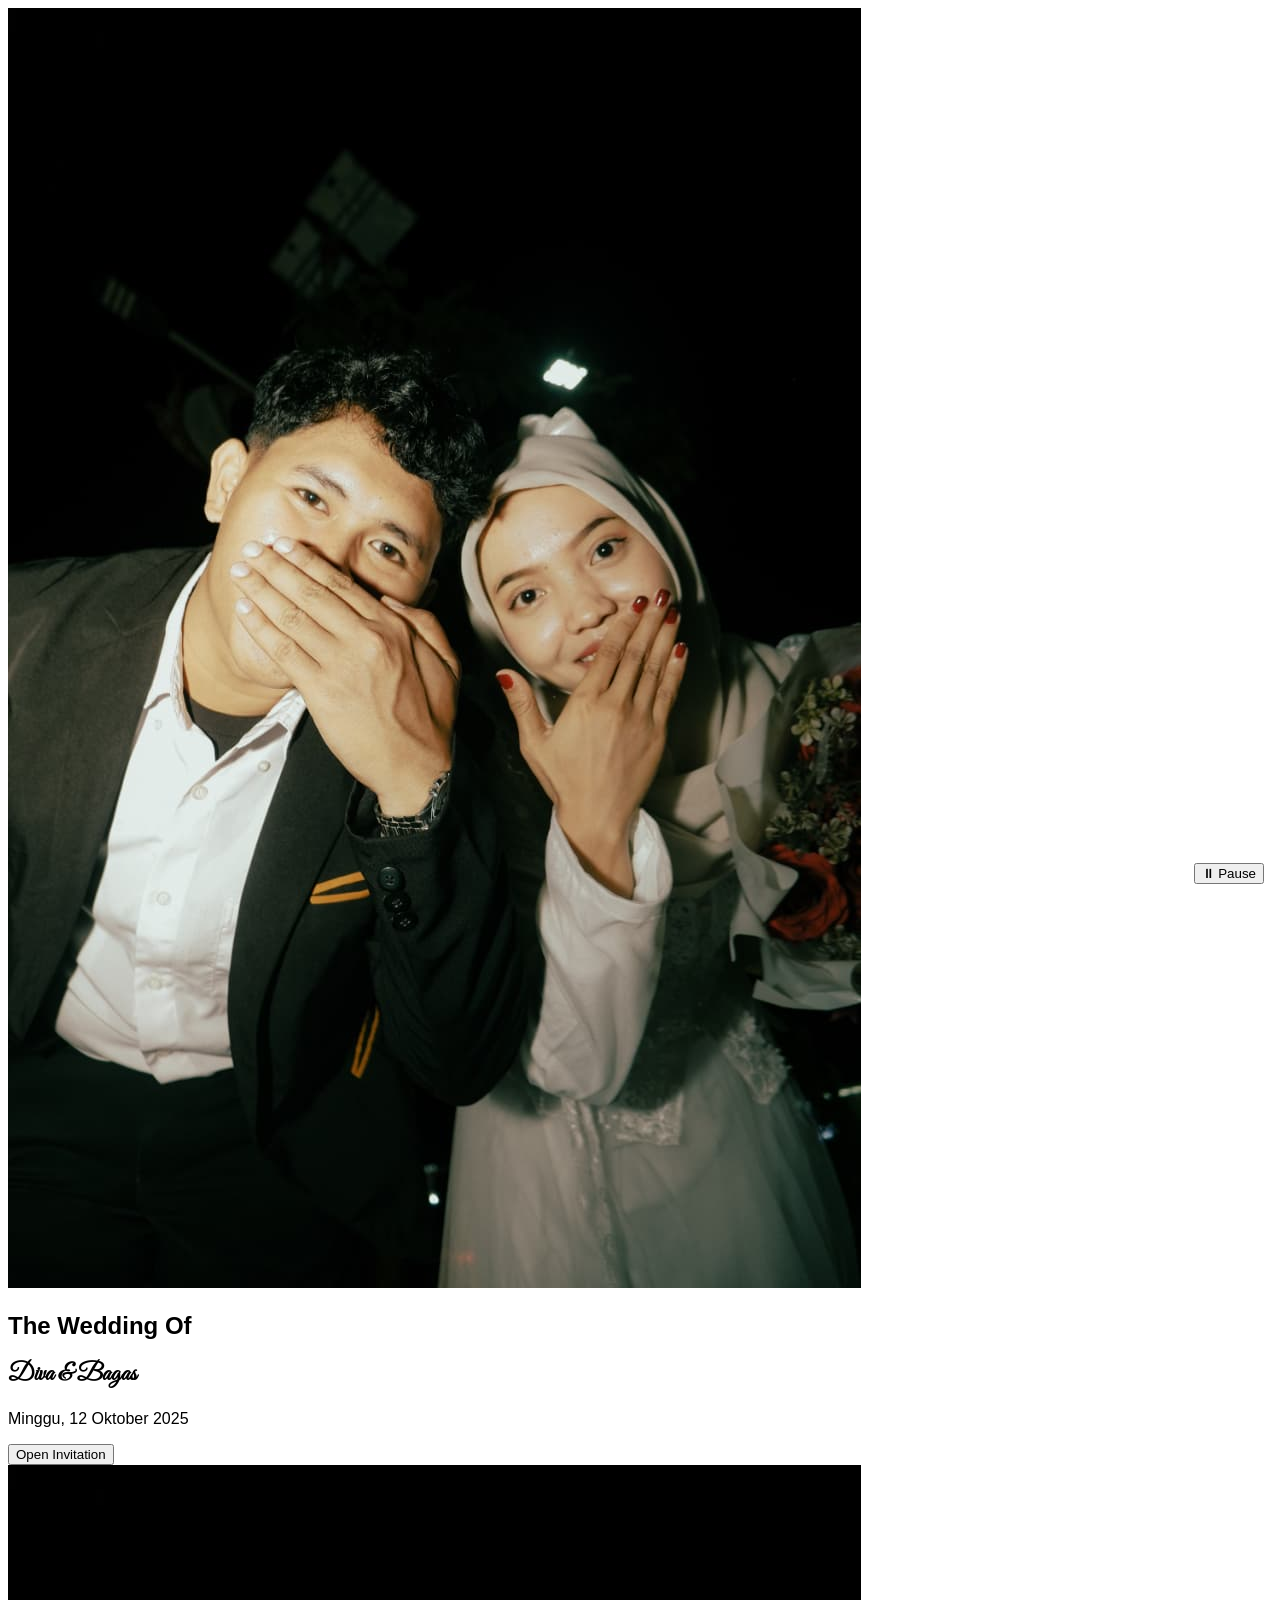
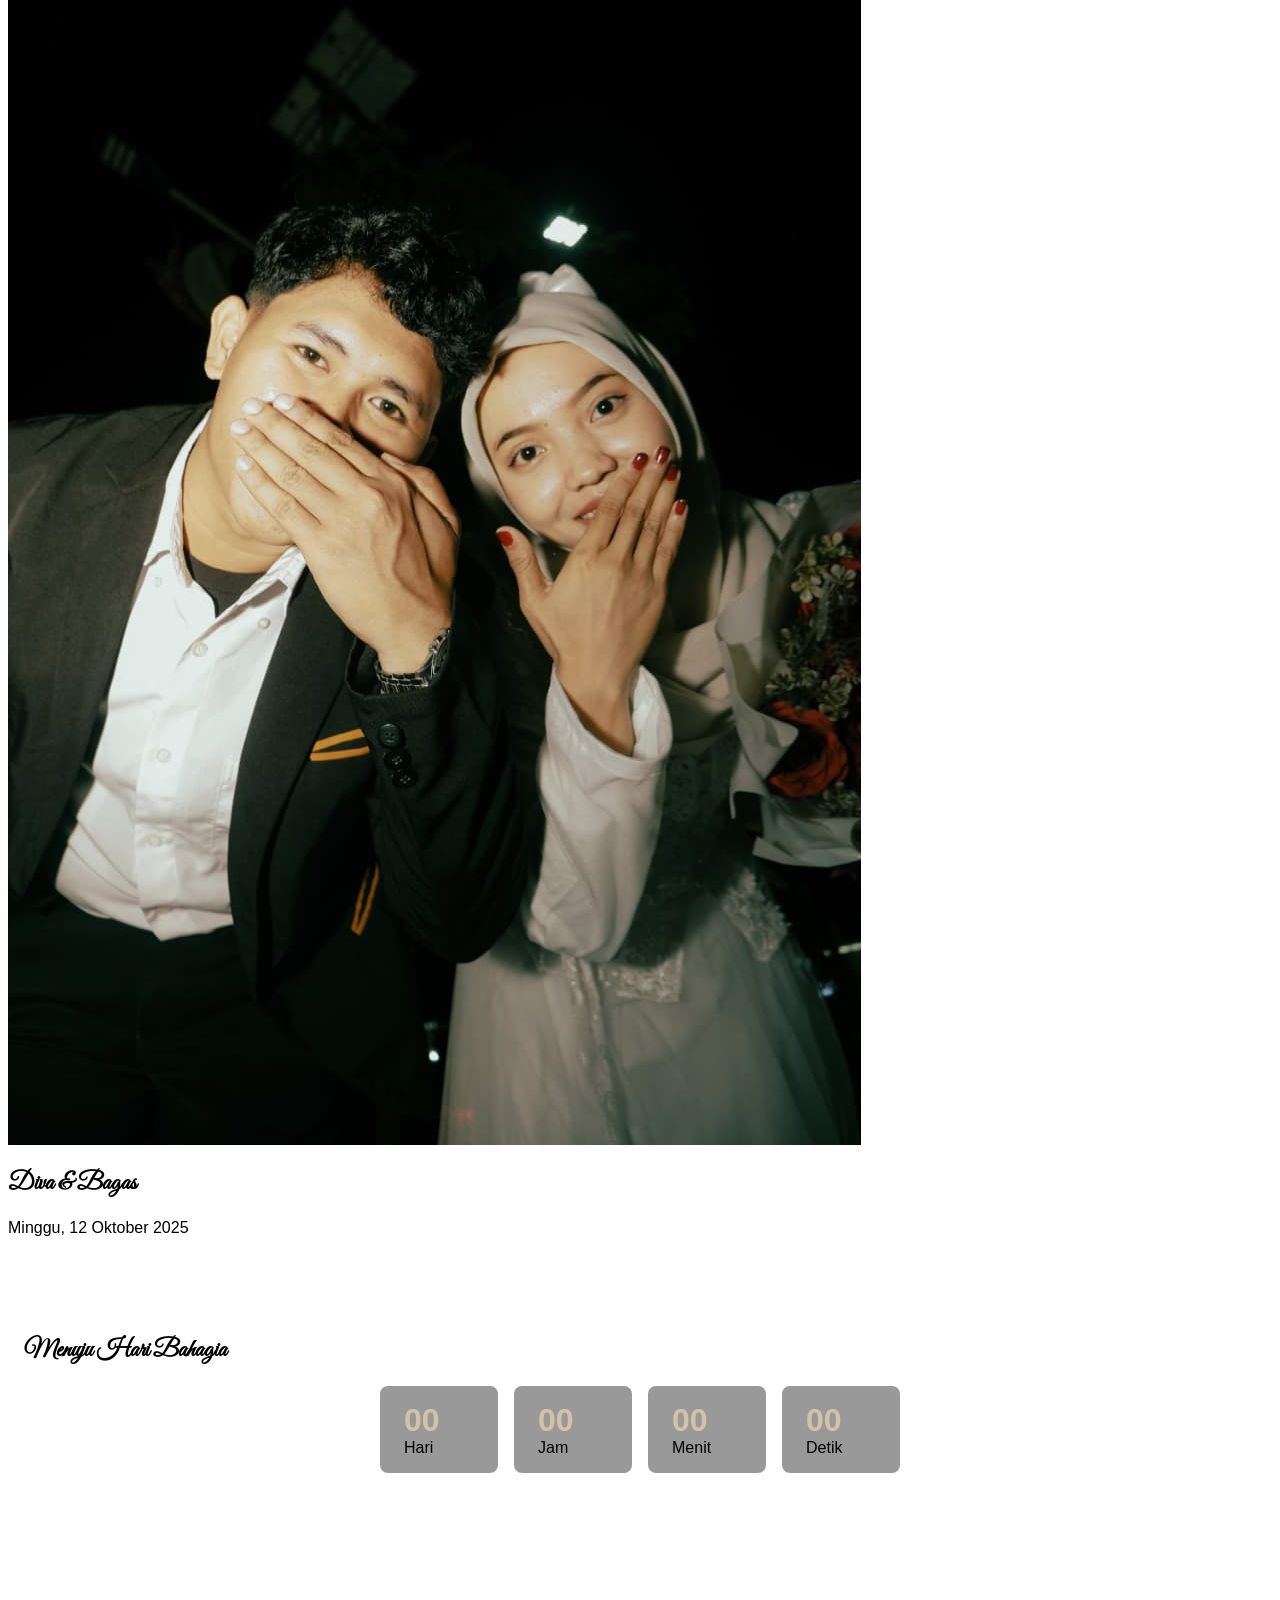
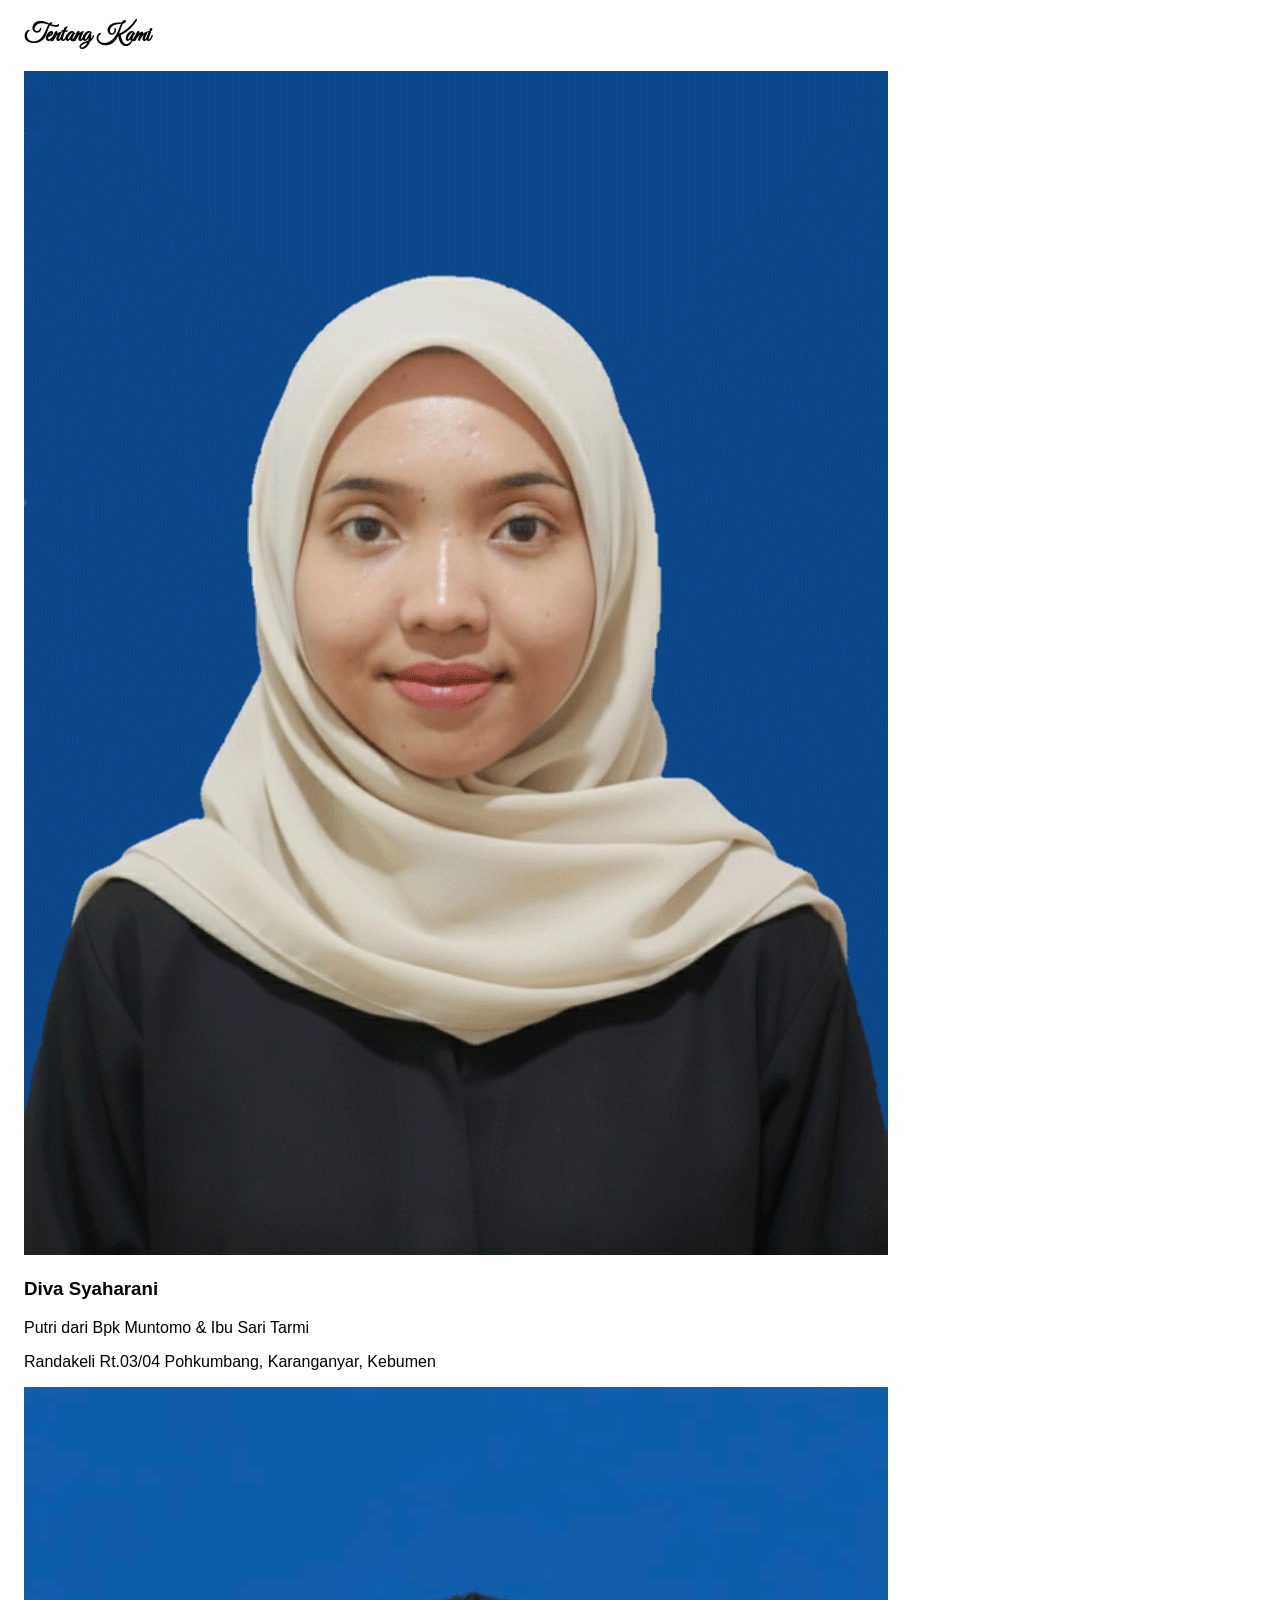
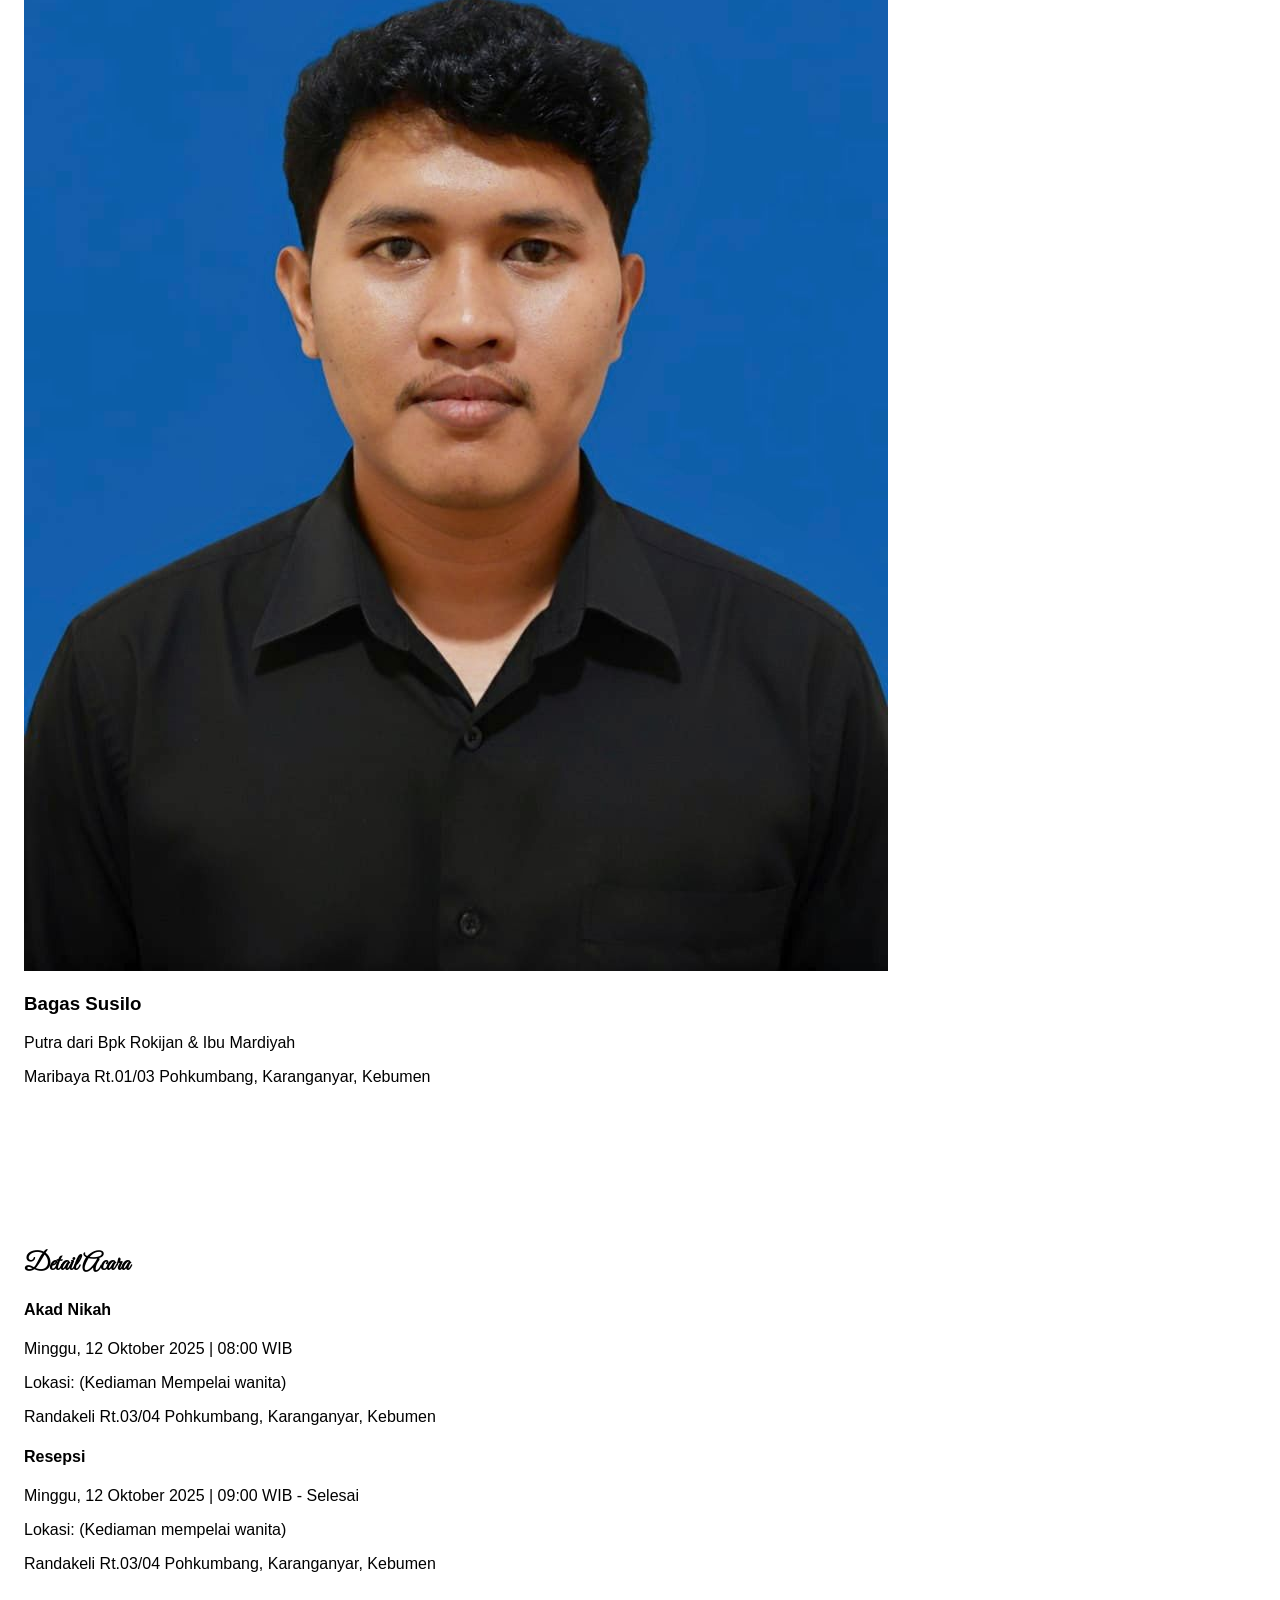
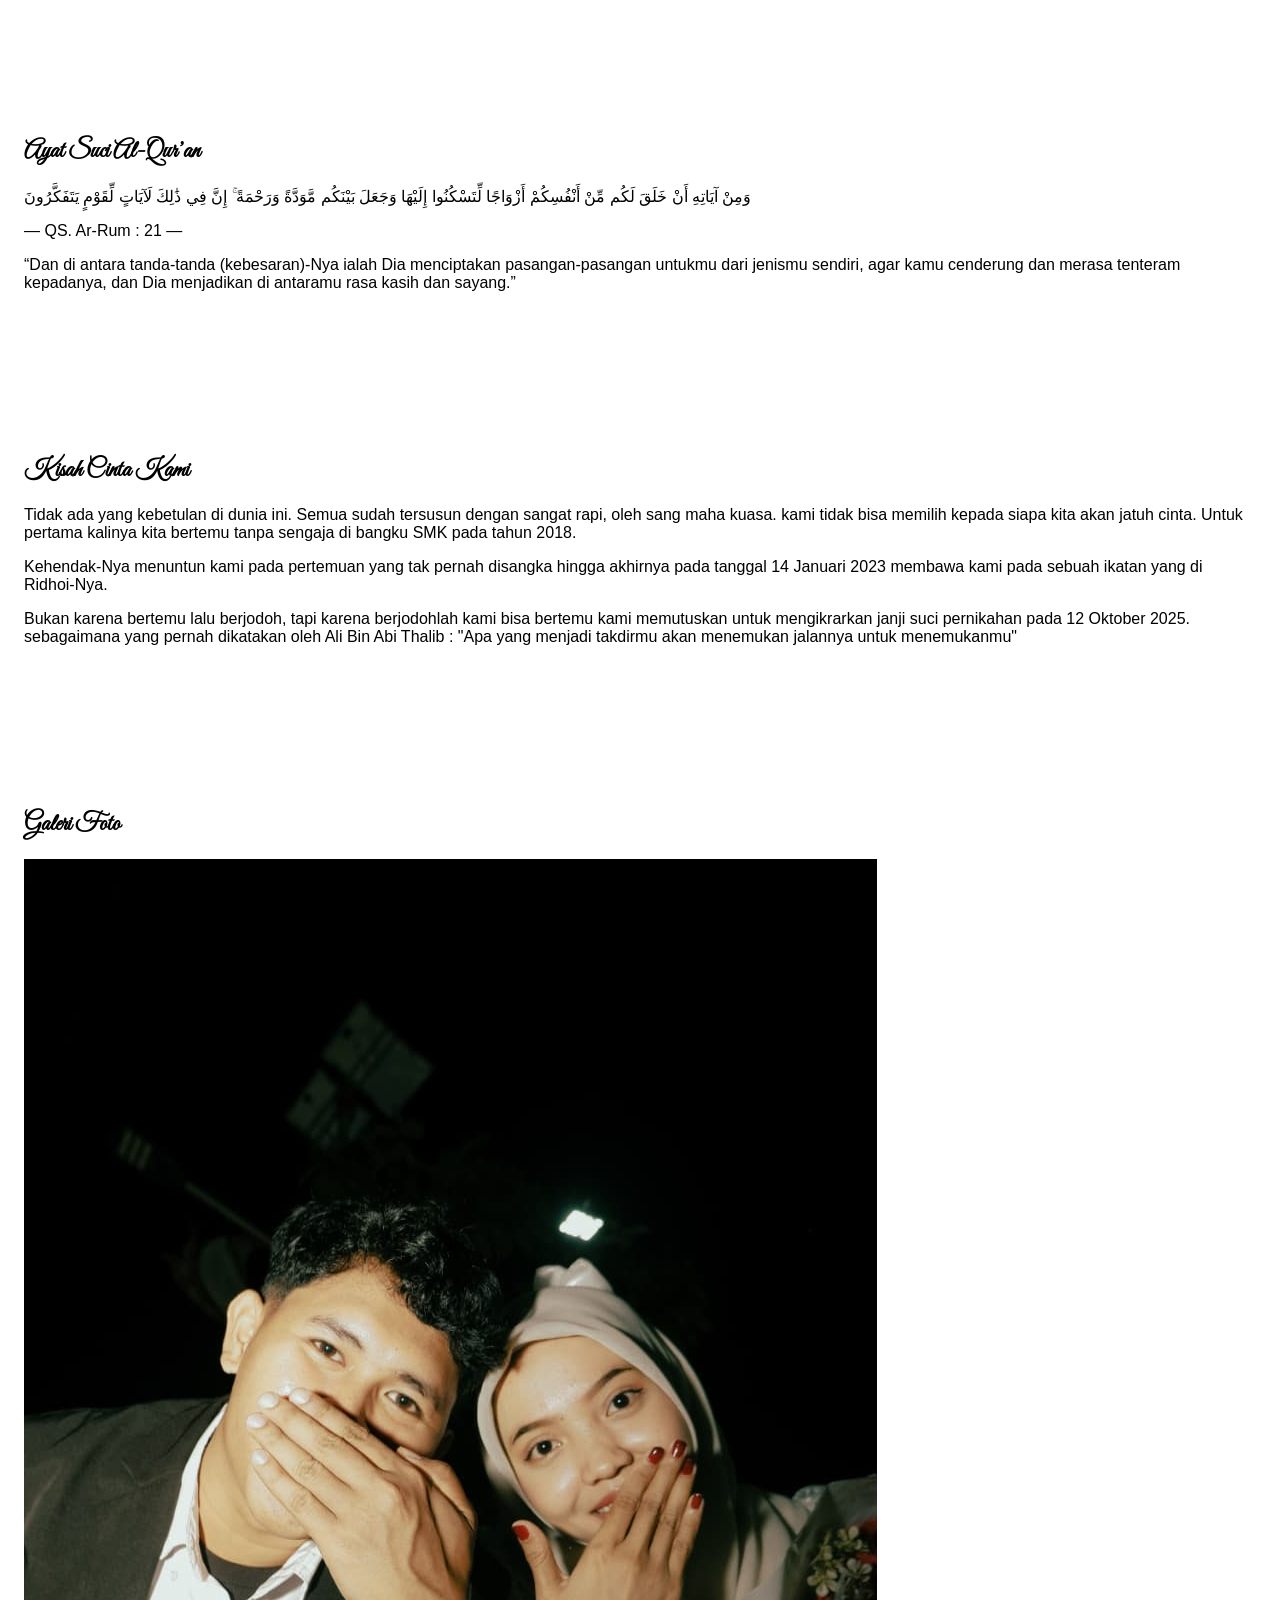
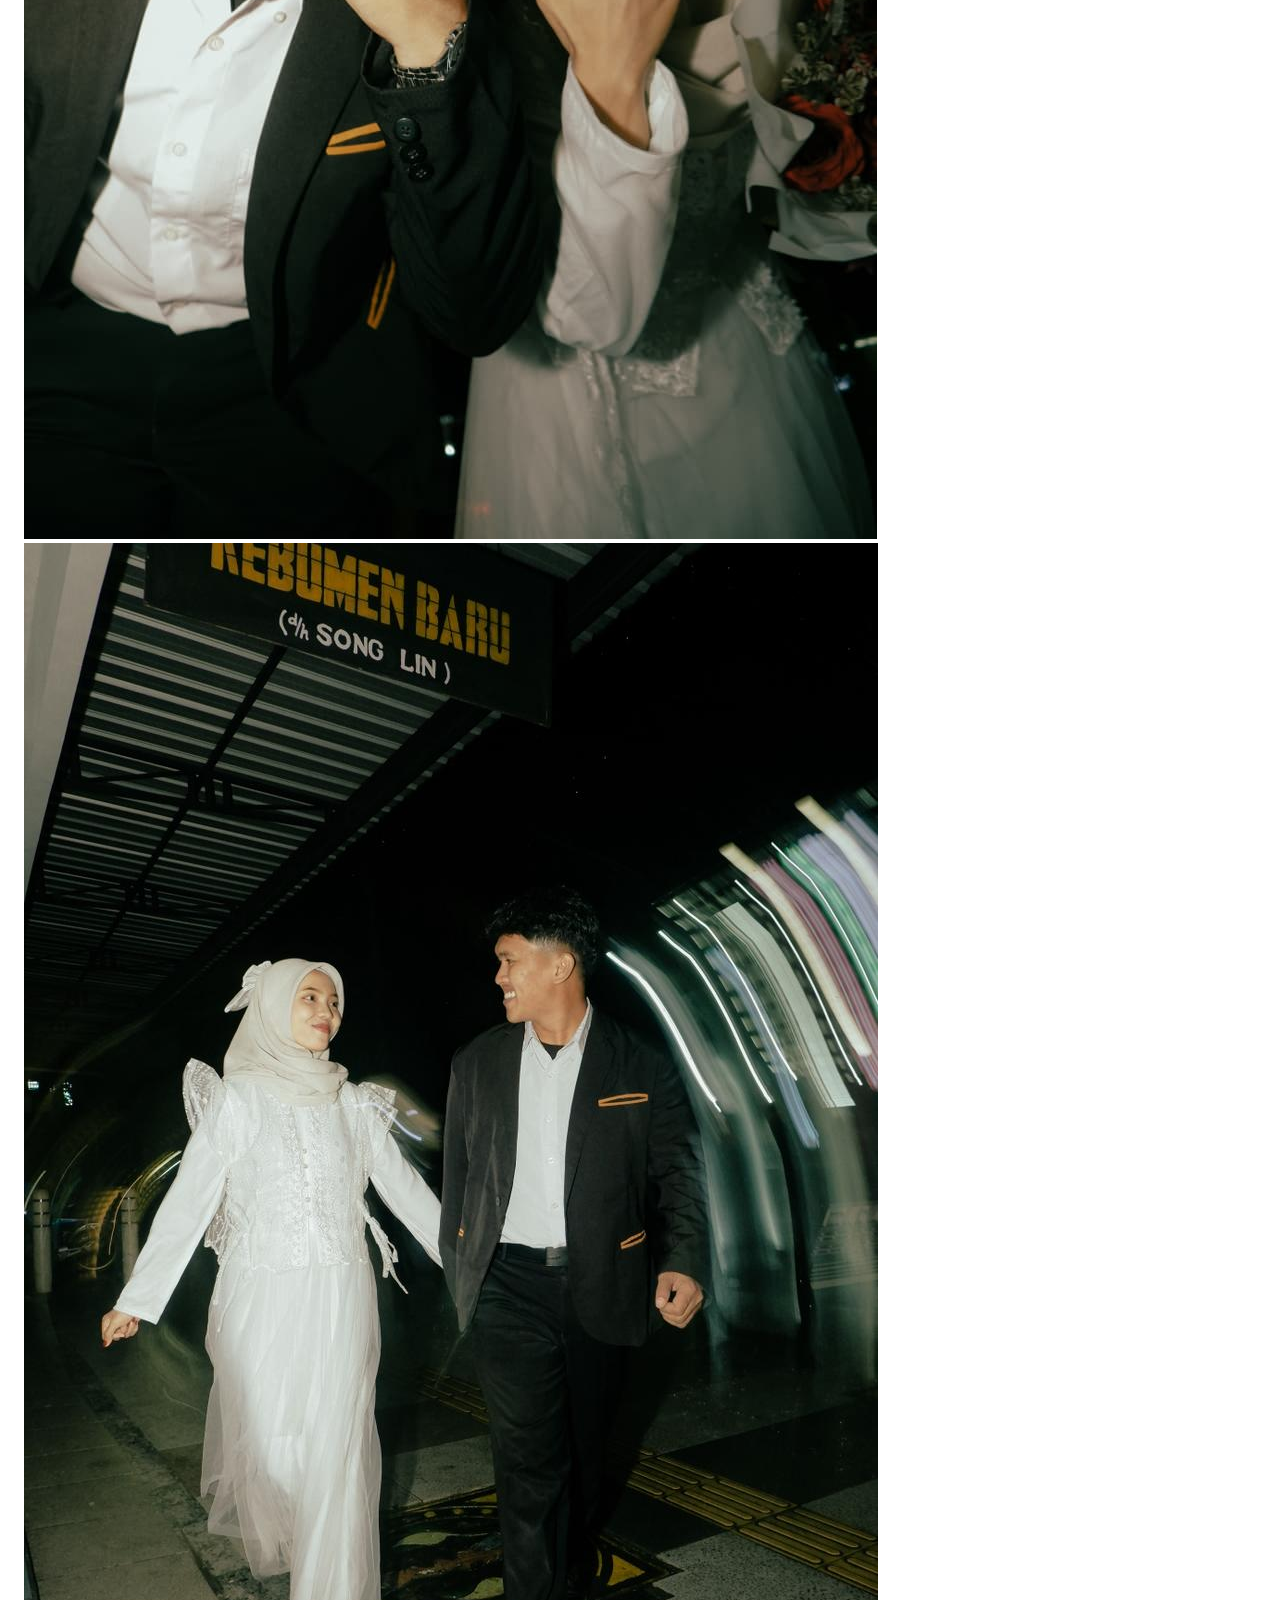
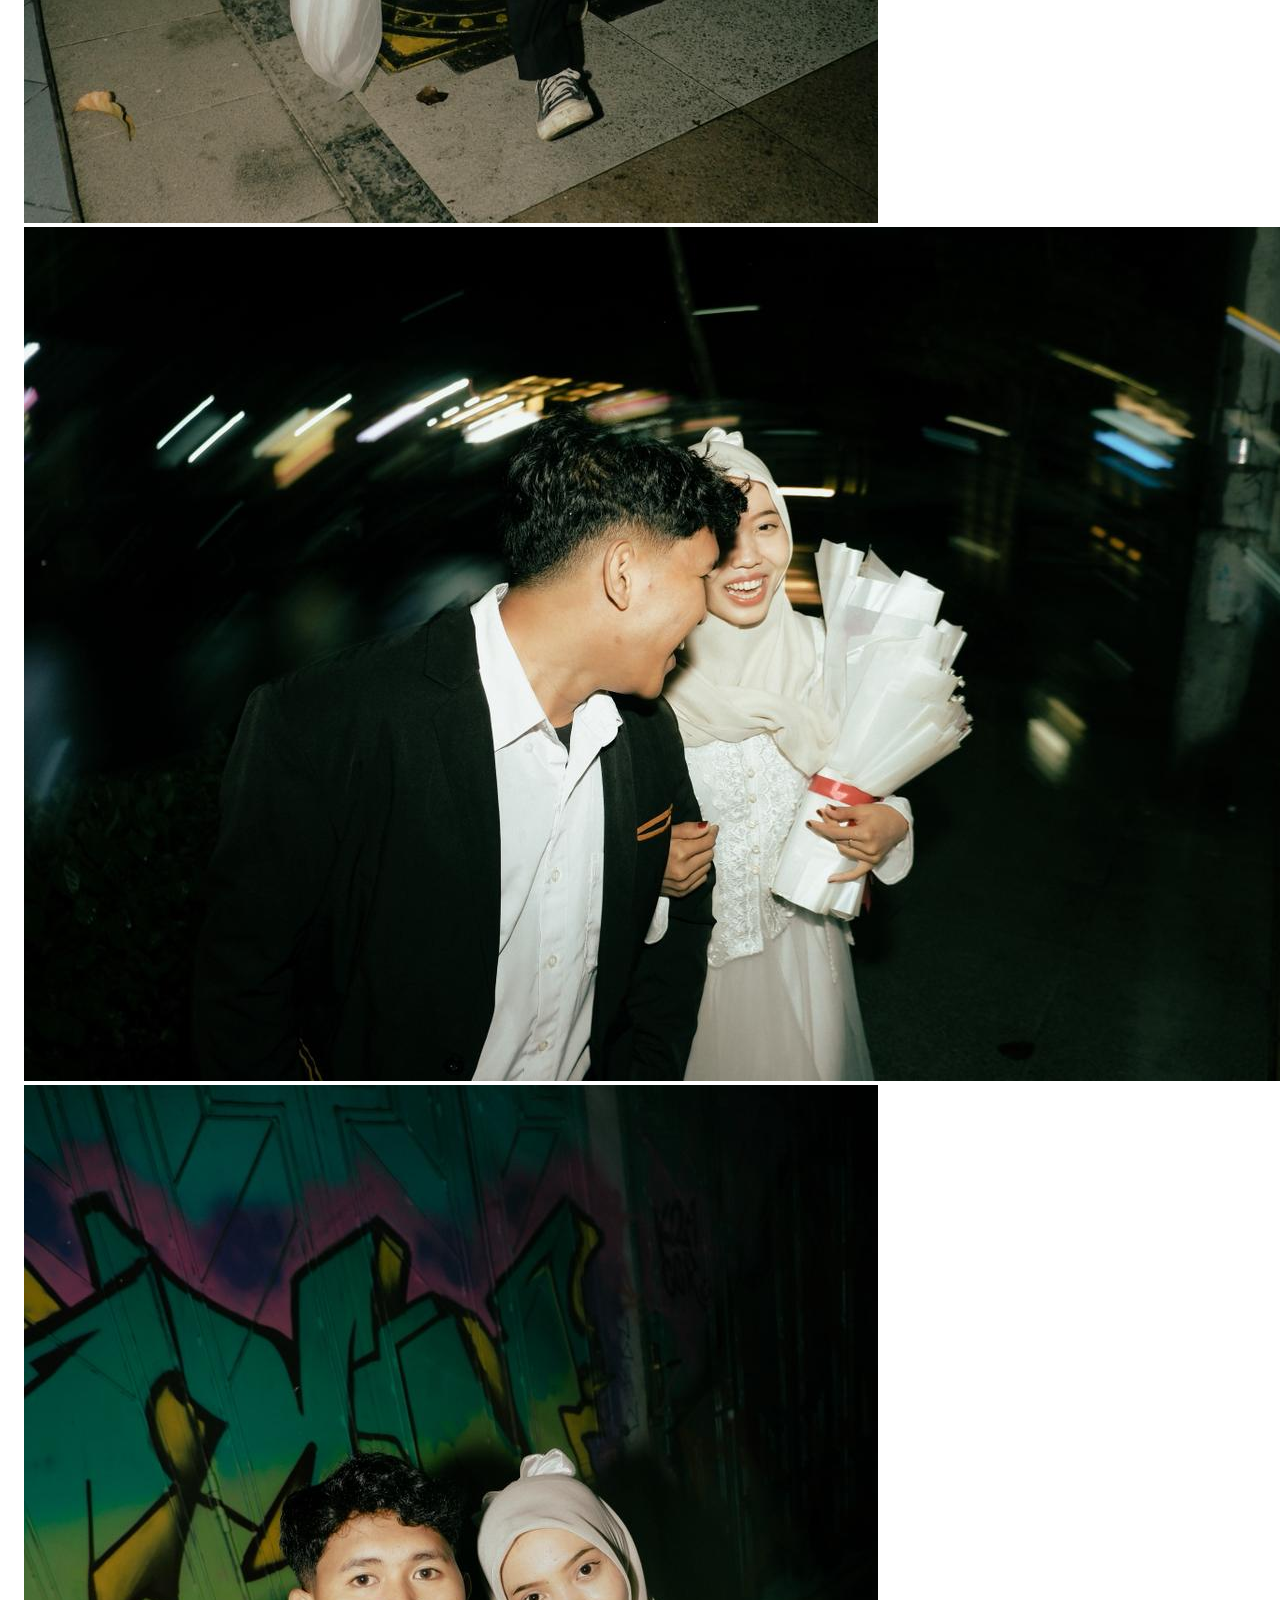
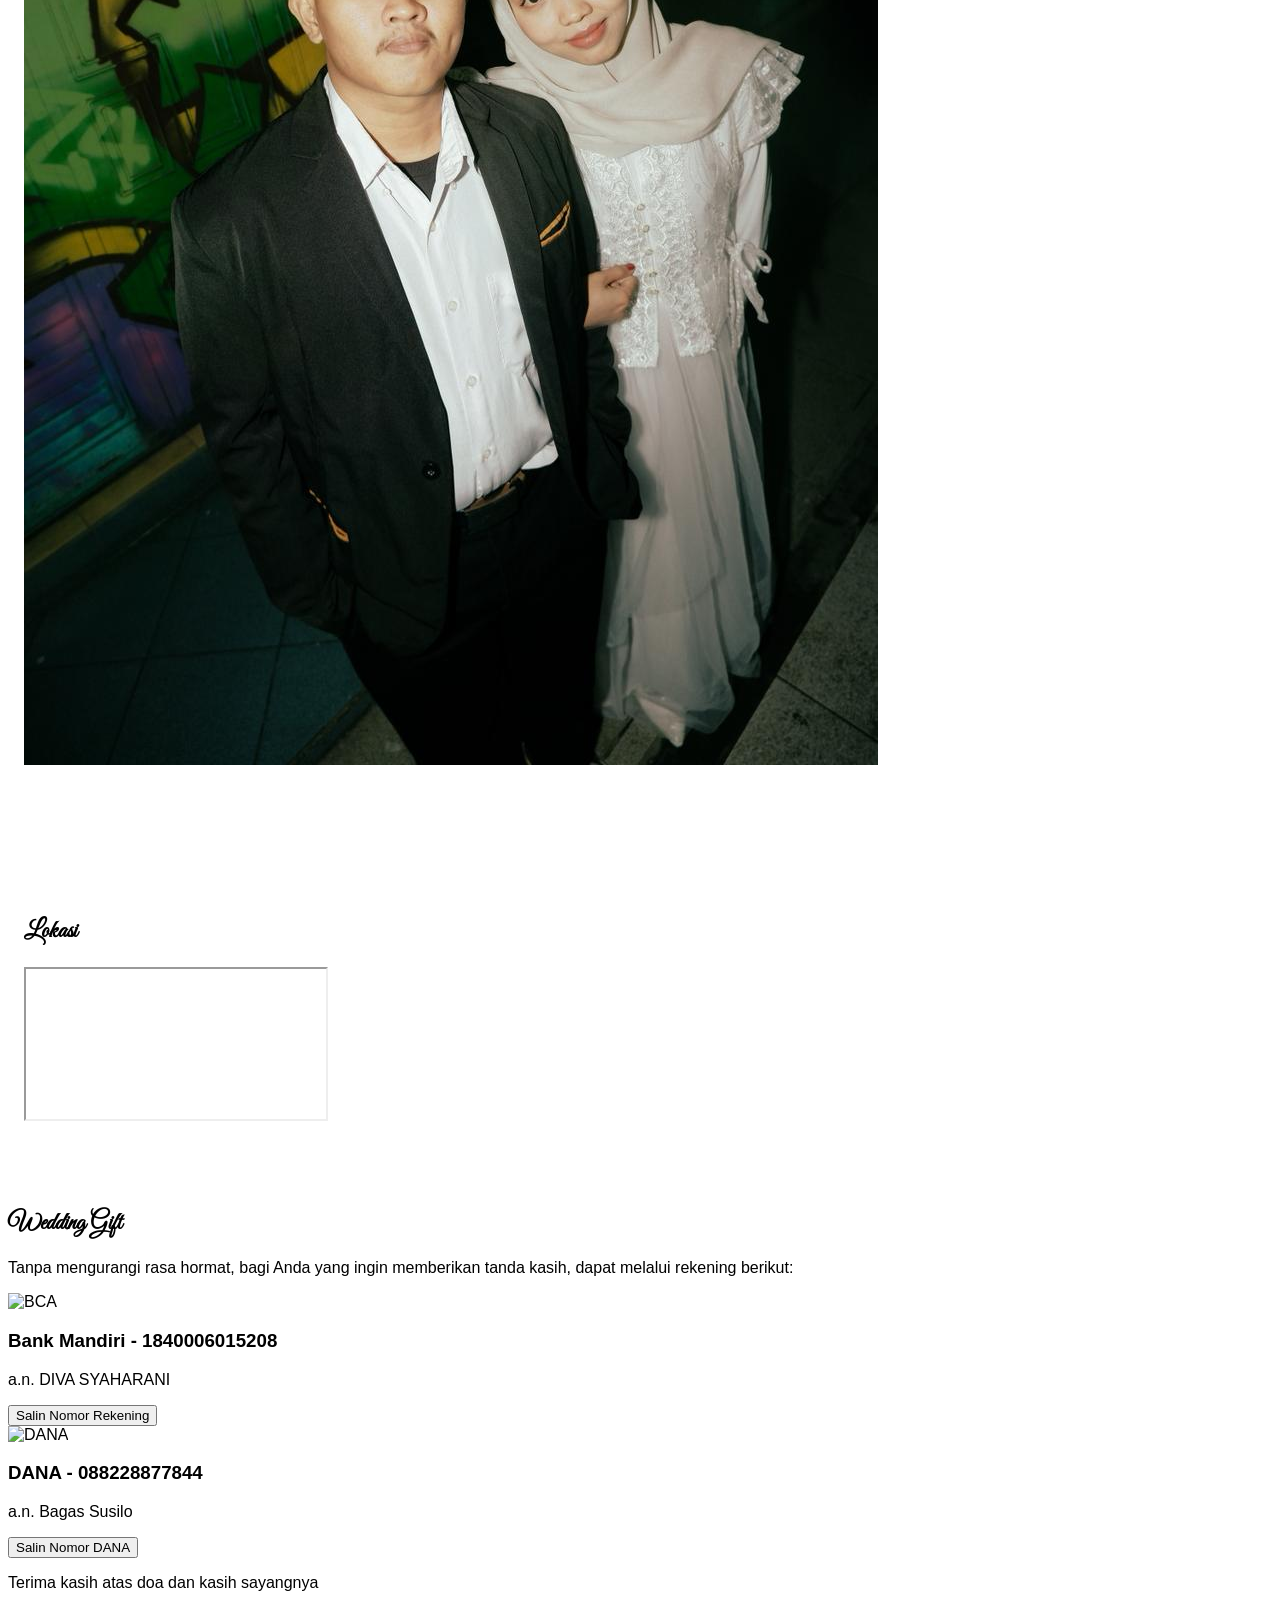
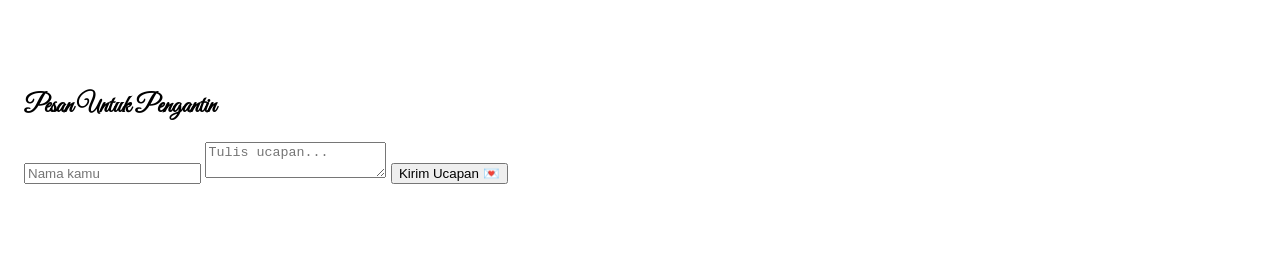
==== commit 503595ed: "Add files via upload" ====
--- a/index.html
+++ b/index.html
@@ -200,35 +200,123 @@
 </section>
 
 <!--ucapan-->
-<section class="section-padding text-center">
-  <h2 class="text-3xl font-display text-[#d4c2a8] mb-8">Pesan Untuk Pengantin</h2>
-
-  <form id="formUcapan" class="max-w-md mx-auto bg-black/30 p-6 rounded-2xl shadow-lg space-y-4">
-    <input 
-      type="text" 
-      name="nama" 
-      placeholder="Nama kamu" 
-      required
-      class="w-full px-4 py-2 rounded-lg text-black focus:ring-2 focus:ring-[#d4c2a8] focus:outline-none"
-    />
-    <textarea 
-      name="pesan" 
-      placeholder="Tulis ucapan..." 
-      required
-      class="w-full px-4 py-2 rounded-lg text-black h-32 focus:ring-2 focus:ring-[#d4c2a8] focus:outline-none resize-none"
-    ></textarea>
-    <button 
-      type="submit" 
-      class="w-full bg-[#d4c2a8] text-white py-2 rounded-full hover:scale-105 transition-transform"
-    >
-      Kirim Ucapan
-    </button>
-  </form>
-
-  <ul id="daftarUcapan" class="max-w-md mx-auto mt-8 space-y-4 text-left"></ul>
-</section>
-
-</section>
+<!-- 💌 Pesan Untuk Pengantin -->
+    <section class="section-padding text-center">
+      <h2 class="text-3xl font-display text-[#d4c2a8] mb-8">Pesan Untuk Pengantin</h2>
+
+      <form id="formUcapan" 
+            class="max-w-md mx-auto bg-black/40 p-6 rounded-2xl shadow-lg space-y-4 ">
+        <input 
+          type="text" 
+          name="nama" 
+          placeholder="Nama kamu" 
+          required
+          class="w-full px-4 py-2 rounded-lg text-black text-center focus:ring-2 focus:ring-[#d4c2a8] focus:outline-none"
+        />
+        <textarea 
+          name="pesan" 
+          placeholder="Tulis ucapan..." 
+          required
+          class="w-full px-4 py-2 rounded-lg text-black text-center h-32 focus:ring-2 focus:ring-[#d4c2a8] focus:outline-none resize-none"
+        ></textarea>
+        <button 
+          type="submit" 
+          class="w-full bg-[#d4c2a8] text-white py-2 rounded-full hover:scale-105 transition-transform"
+        >
+          Kirim Ucapan 💌
+        </button>
+      </form>
+
+      <ul id="daftarUcapan" class="max-w-md mx-auto mt-8 space-y-4 text-left"></ul>
+    </section>
+  </main>
+
+  <!-- GSAP -->
+  <script src="https://cdnjs.cloudflare.com/ajax/libs/gsap/3.12.2/gsap.min.js"></script>
+  <script src="https://cdnjs.cloudflare.com/ajax/libs/gsap/3.12.2/ScrollTrigger.min.js"></script>
+
+  <script>
+    const bgMusic=document.getElementById('bgMusic');
+    const musicControl=document.getElementById('musicControl');
+    const toast=document.getElementById('toast');
+    let isPlaying=false;
+
+    function showInvitation(){
+      document.getElementById('open').classList.add('hidden');
+      const main=document.getElementById('invitation');
+      main.classList.remove('hidden');
+      bgMusic.play().then(()=>{
+        isPlaying=true;musicControl.classList.remove('hidden');
+      }).catch(err=>console.log('Autoplay diblokir:',err));
+      gsap.from(main.children,{opacity:0,y:50,stagger:0.3,duration:1});
+    }
+
+    musicControl.addEventListener('click',()=>{
+      if(isPlaying){bgMusic.pause();musicControl.textContent='▶ Play';}
+      else{bgMusic.play();musicControl.textContent='⏸ Pause';}
+      isPlaying=!isPlaying;
+    });
+
+    // Notifikasi kecil
+    function showToast() {
+      toast.classList.add('show');
+      setTimeout(() => toast.classList.remove('show'), 2000);
+    }
+  </script>
+
+  <!-- Firebase -->
+  <script type="module">
+    import { initializeApp } from "https://www.gstatic.com/firebasejs/10.14.0/firebase-app.js";
+    import { getFirestore, collection, addDoc, onSnapshot, query, orderBy } 
+      from "https://www.gstatic.com/firebasejs/10.14.0/firebase-firestore.js";
+
+    const firebaseConfig = {
+      apiKey: "AIzaSyD7zdkMU0FHArn-cSyxsB0l8vu60efX3XY",
+      authDomain: "undangan-bagas-diva.firebaseapp.com",
+      projectId: "undangan-bagas-diva",
+      storageBucket: "undangan-bagas-diva.firebasestorage.app",
+      messagingSenderId: "560923560455",
+      appId: "1:560923560455:web:1659836efa016a0a7bb8a2"
+    };
+
+    const app = initializeApp(firebaseConfig);
+    const db = getFirestore(app);
+
+    const formUcapan = document.querySelector("#formUcapan");
+    const daftarUcapan = document.querySelector("#daftarUcapan");
+
+    formUcapan.addEventListener("submit", async (e) => {
+      e.preventDefault();
+      const nama = formUcapan.nama.value.trim();
+      const pesan = formUcapan.pesan.value.trim();
+      if (!nama || !pesan) return alert("Isi nama dan pesan dulu ya ❤️");
+
+      await addDoc(collection(db, "ucapan"), {
+        nama,
+        pesan,
+        waktu: Date.now()
+      });
+
+      formUcapan.reset();
+      showToast();
+    });
+
+    const q = query(collection(db, "ucapan"), orderBy("waktu", "desc"));
+    onSnapshot(q, (snapshot) => {
+      daftarUcapan.innerHTML = "";
+      snapshot.forEach((doc) => {
+        const data = doc.data();
+        const li = document.createElement("li");
+        li.className = "bg-black/40 p-4 rounded-lg border border-[#d4c2a8]/30 fade-in";
+        li.innerHTML = `
+          <p class="text-[#d4c2a8] font-semibold">${data.nama}</p>
+          <p class="text-gray-200 mt-1">${data.pesan}</p>
+        `;
+        daftarUcapan.appendChild(li);
+      });
+    });
+  </script>
+
 
   </main>
 
@@ -283,34 +371,6 @@
     });
 
     // RSVP
-    const form=document.getElementById('rsvpForm');
-    const daftarUcapan=document.getElementById('daftarUcapan');
-    let ucapanList=JSON.parse(localStorage.getItem('ucapanList'))||[];
-    renderUcapan();
-    form.addEventListener('submit',e=>{
-      e.preventDefault();
-      const nama=document.getElementById('nama').value.trim();
-      const kehadiran=document.getElementById('kehadiran').value;
-      const ucapan=document.getElementById('ucapan').value.trim();
-      if(!nama||!kehadiran||!ucapan)return;
-      ucapanList.push({nama,kehadiran,ucapan});
-      localStorage.setItem('ucapanList',JSON.stringify(ucapanList));
-      form.reset();
-      renderUcapan();
-    });
-    function renderUcapan(){
-      daftarUcapan.innerHTML='';
-      if(ucapanList.length===0){
-        daftarUcapan.innerHTML='<li class="text-center text-gray-400">Belum ada ucapan.</li>';return;
-      }
-      ucapanList.forEach(item=>{
-        const li=document.createElement('li');
-        li.className='bg-black/30 p-4 rounded';
-        li.innerHTML=`<p class="font-semibold text-[#d4c2a8]">${item.nama} <span class="text-sm text-gray-400">(${item.kehadiran})</span></p><p class="mt-2">${item.ucapan}</p>`;
-        daftarUcapan.appendChild(li);
-      });
-    }
-
     function copyToClipboard(text) {
   navigator.clipboard.writeText(text).then(() => {
     alert('Nomor telah disalin: ' + text);
@@ -320,55 +380,5 @@
 }
 </script>
 
-<!-- Firebase -->
-<script type="module">
-  // Import SDK dari CDN
-  import { initializeApp } from "https://www.gstatic.com/firebasejs/10.14.0/firebase-app.js";
-  import { getFirestore, collection, addDoc, getDocs, onSnapshot } 
-    from "https://www.gstatic.com/firebasejs/10.14.0/firebase-firestore.js";
-
-  // 🔧 Ganti konfigurasi ini dengan milikmu
-  const firebaseConfig = {
-    apiKey: "AIzaSyD7zdkMU0FHArn-cSyxsB0l8vu60efX3XY",
-    authDomain: "undangan-bagas-diva.firebaseapp.com",
-    projectId: "undangan-bagas-diva",
-    storageBucket: "undangan-bagas-diva.firebasestorage.apm",
-    messagingSenderId: "560923560455",
-    appId: "1:560923560455:web:1659836efa016a0a7bb8a2"
-  };
-
-  // Inisialisasi
-  const app = initializeApp(firebaseConfig);
-  const db = getFirestore(app);
-
-  // Ambil referensi elemen HTML
-  const form = document.querySelector("#formUcapan");
-  const daftarUcapan = document.querySelector("#daftarUcapan");
-
-  // Fungsi render ucapan ke halaman
-  function renderUcapan(doc) {
-    const li = document.createElement("li");
-    li.innerHTML = `<strong>${doc.data().nama}</strong><br>${doc.data().pesan}`;
-    daftarUcapan.prepend(li);
-  }
-
-  // 🔥 Real-time listener: otomatis update saat ada ucapan baru
-  onSnapshot(collection(db, "ucapan"), (snapshot) => {
-    daftarUcapan.innerHTML = "";
-    snapshot.forEach((doc) => renderUcapan(doc));
-  });
-
-  // 📩 Kirim ucapan ke Firestore
-  form.addEventListener("submit", async (e) => {
-    e.preventDefault();
-    const nama = form.nama.value.trim();
-    const pesan = form.pesan.value.trim();
-
-    if (!nama || !pesan) return alert("Isi nama dan pesan dulu ya ❤️");
-
-    await addDoc(collection(db, "ucapan"), { nama, pesan, waktu: Date.now() });
-    form.reset();
-  });
-  </script>
 </body>
 </html>
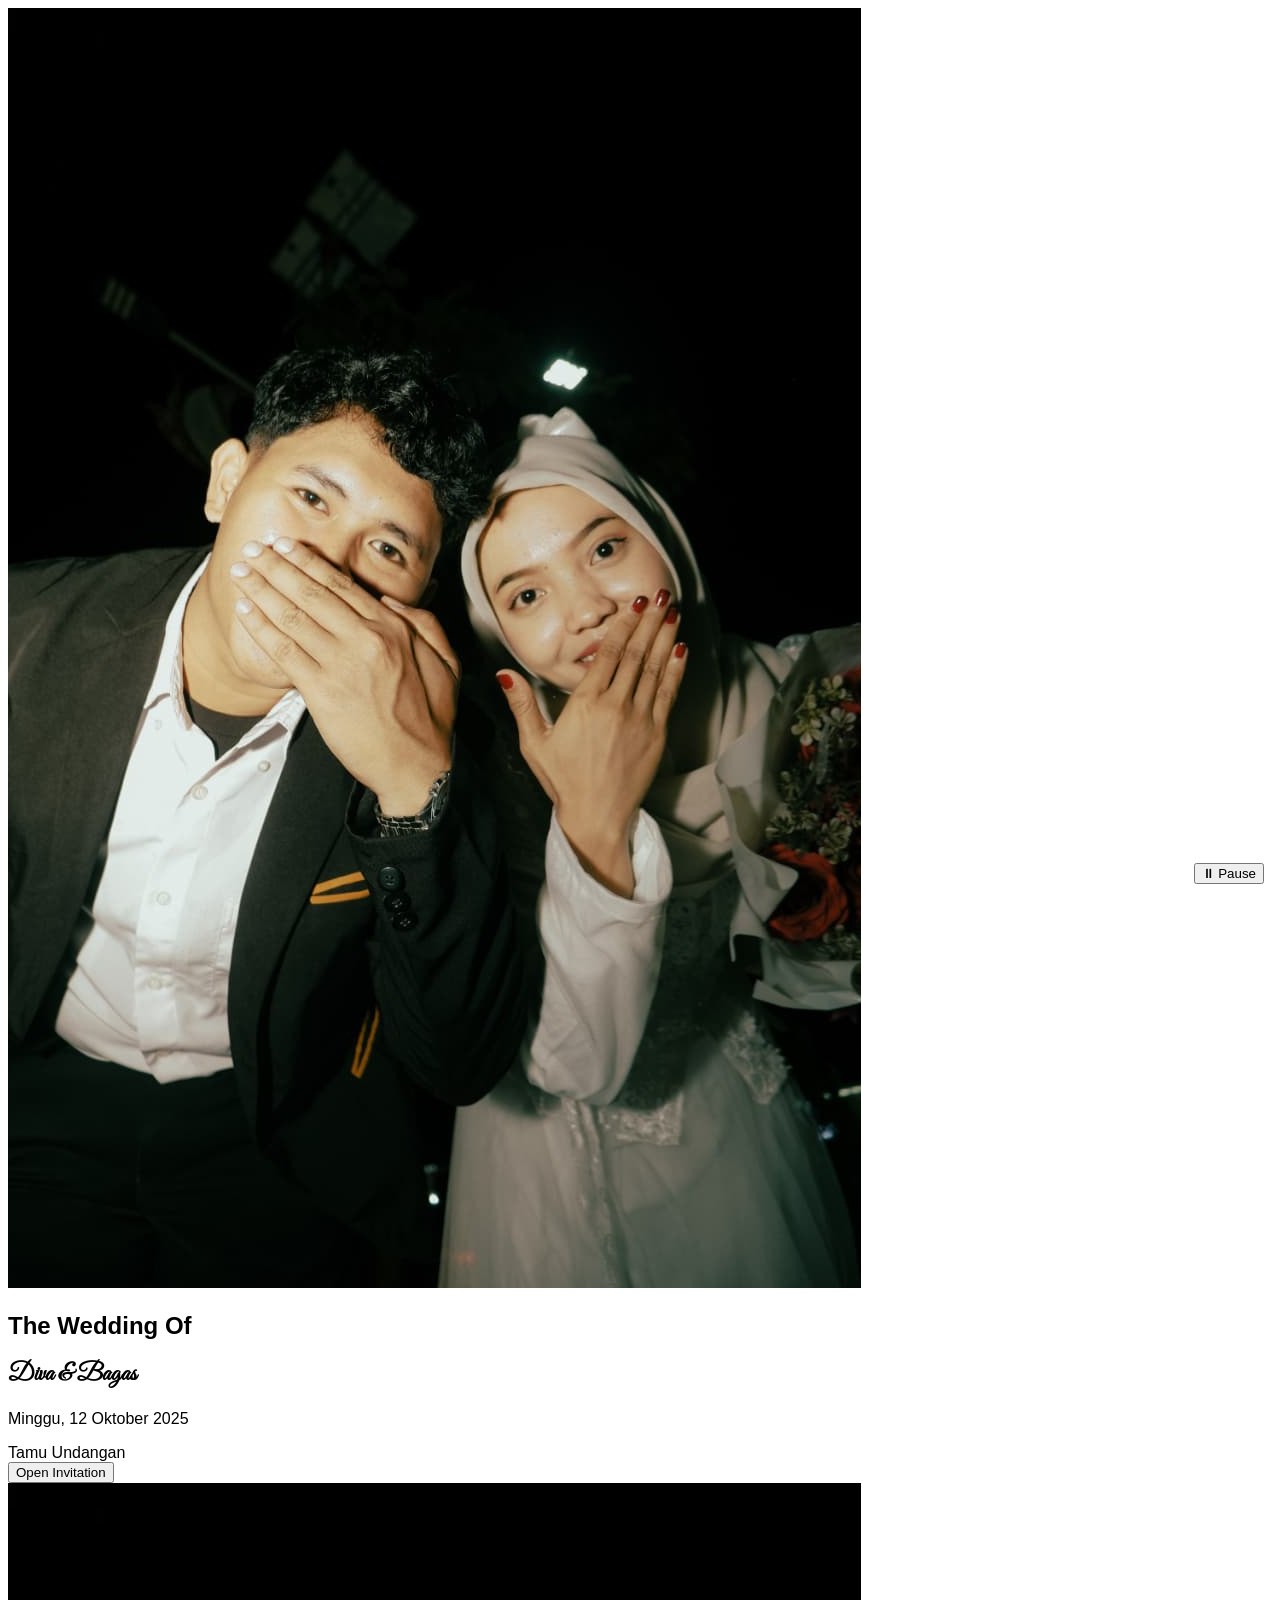
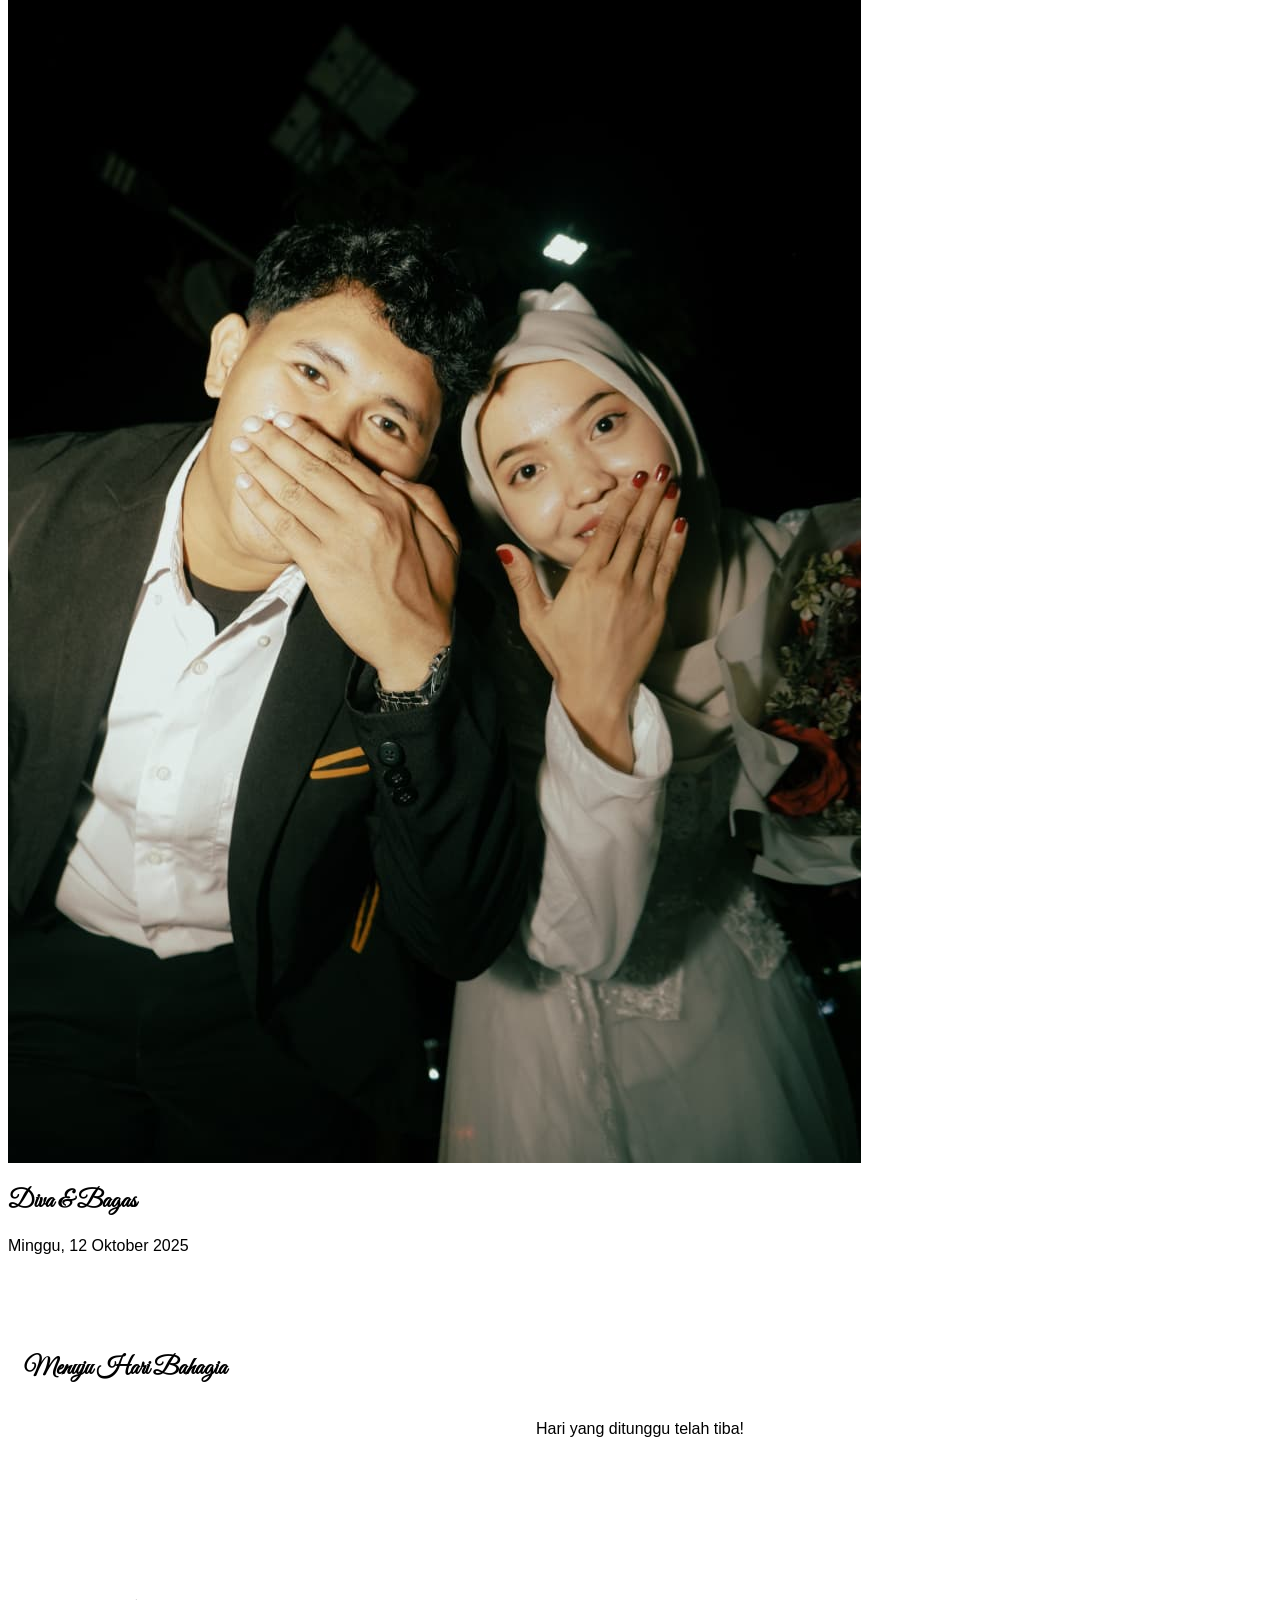
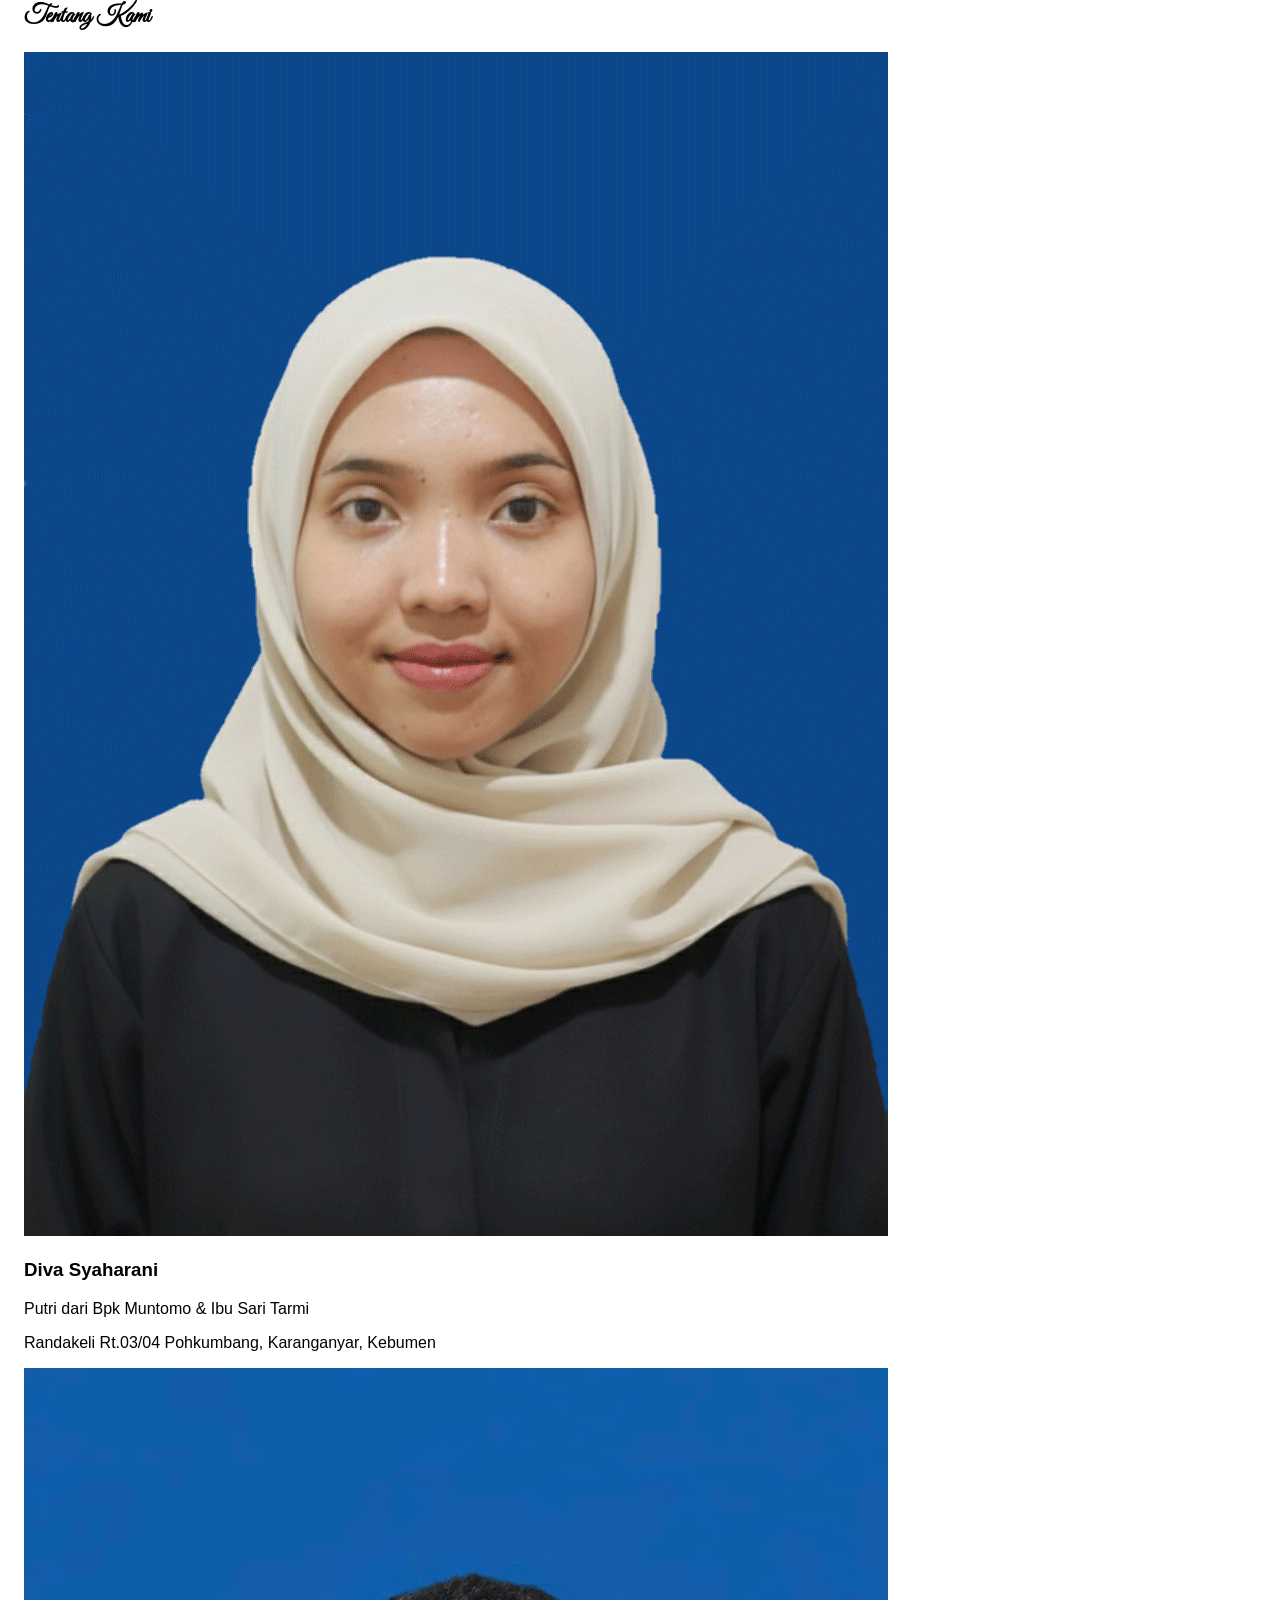
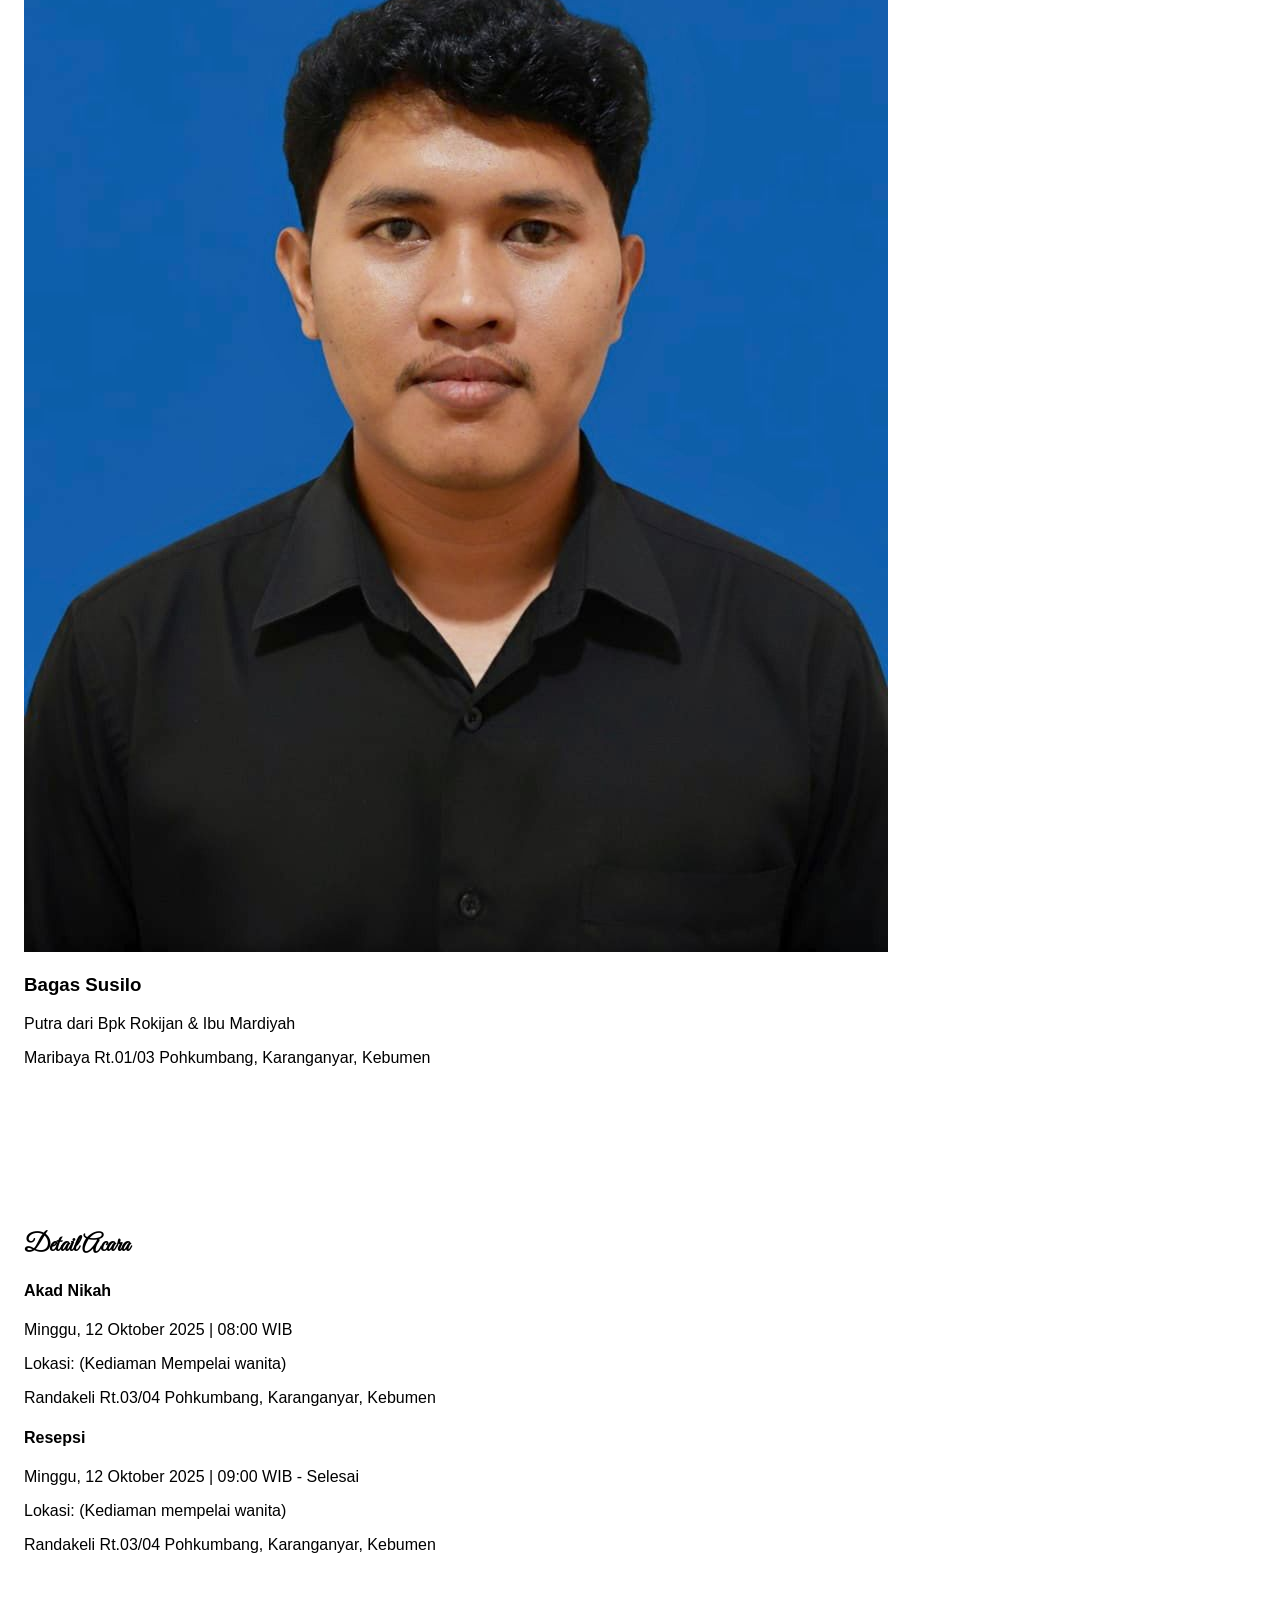
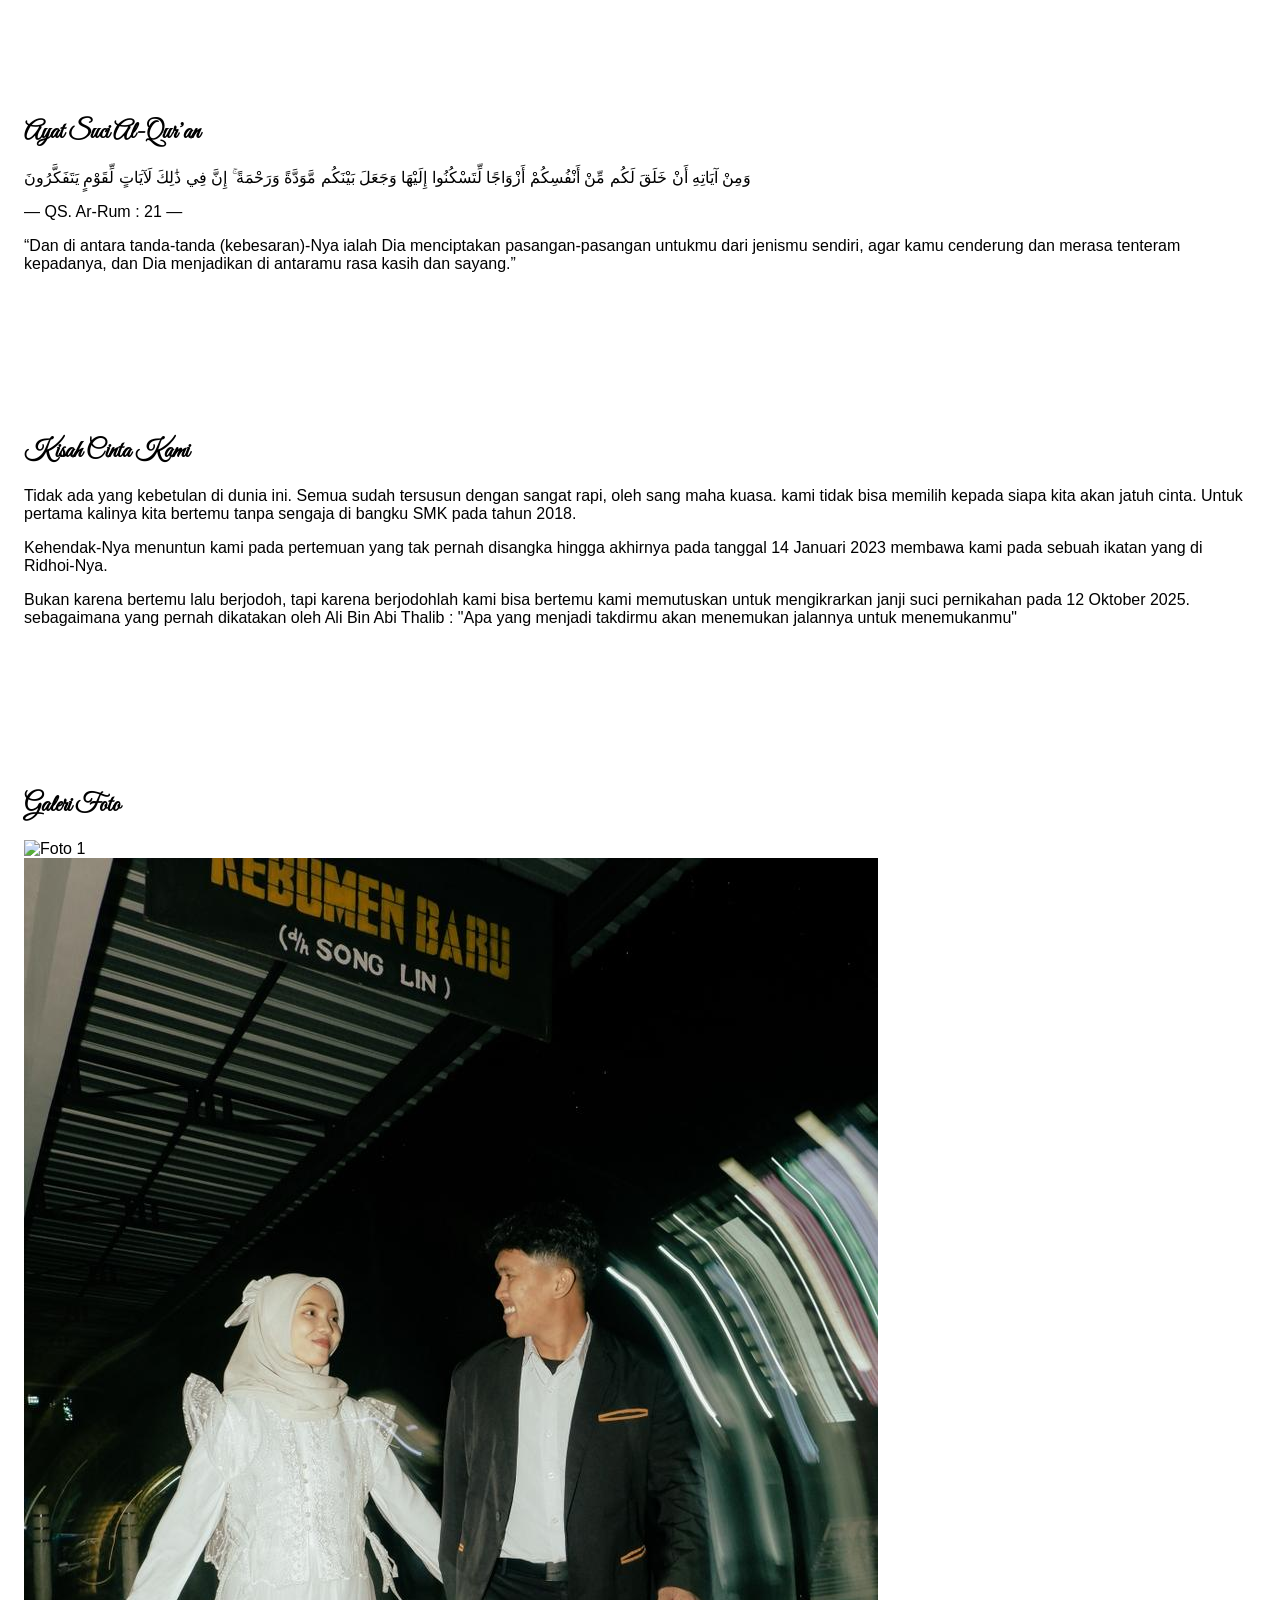
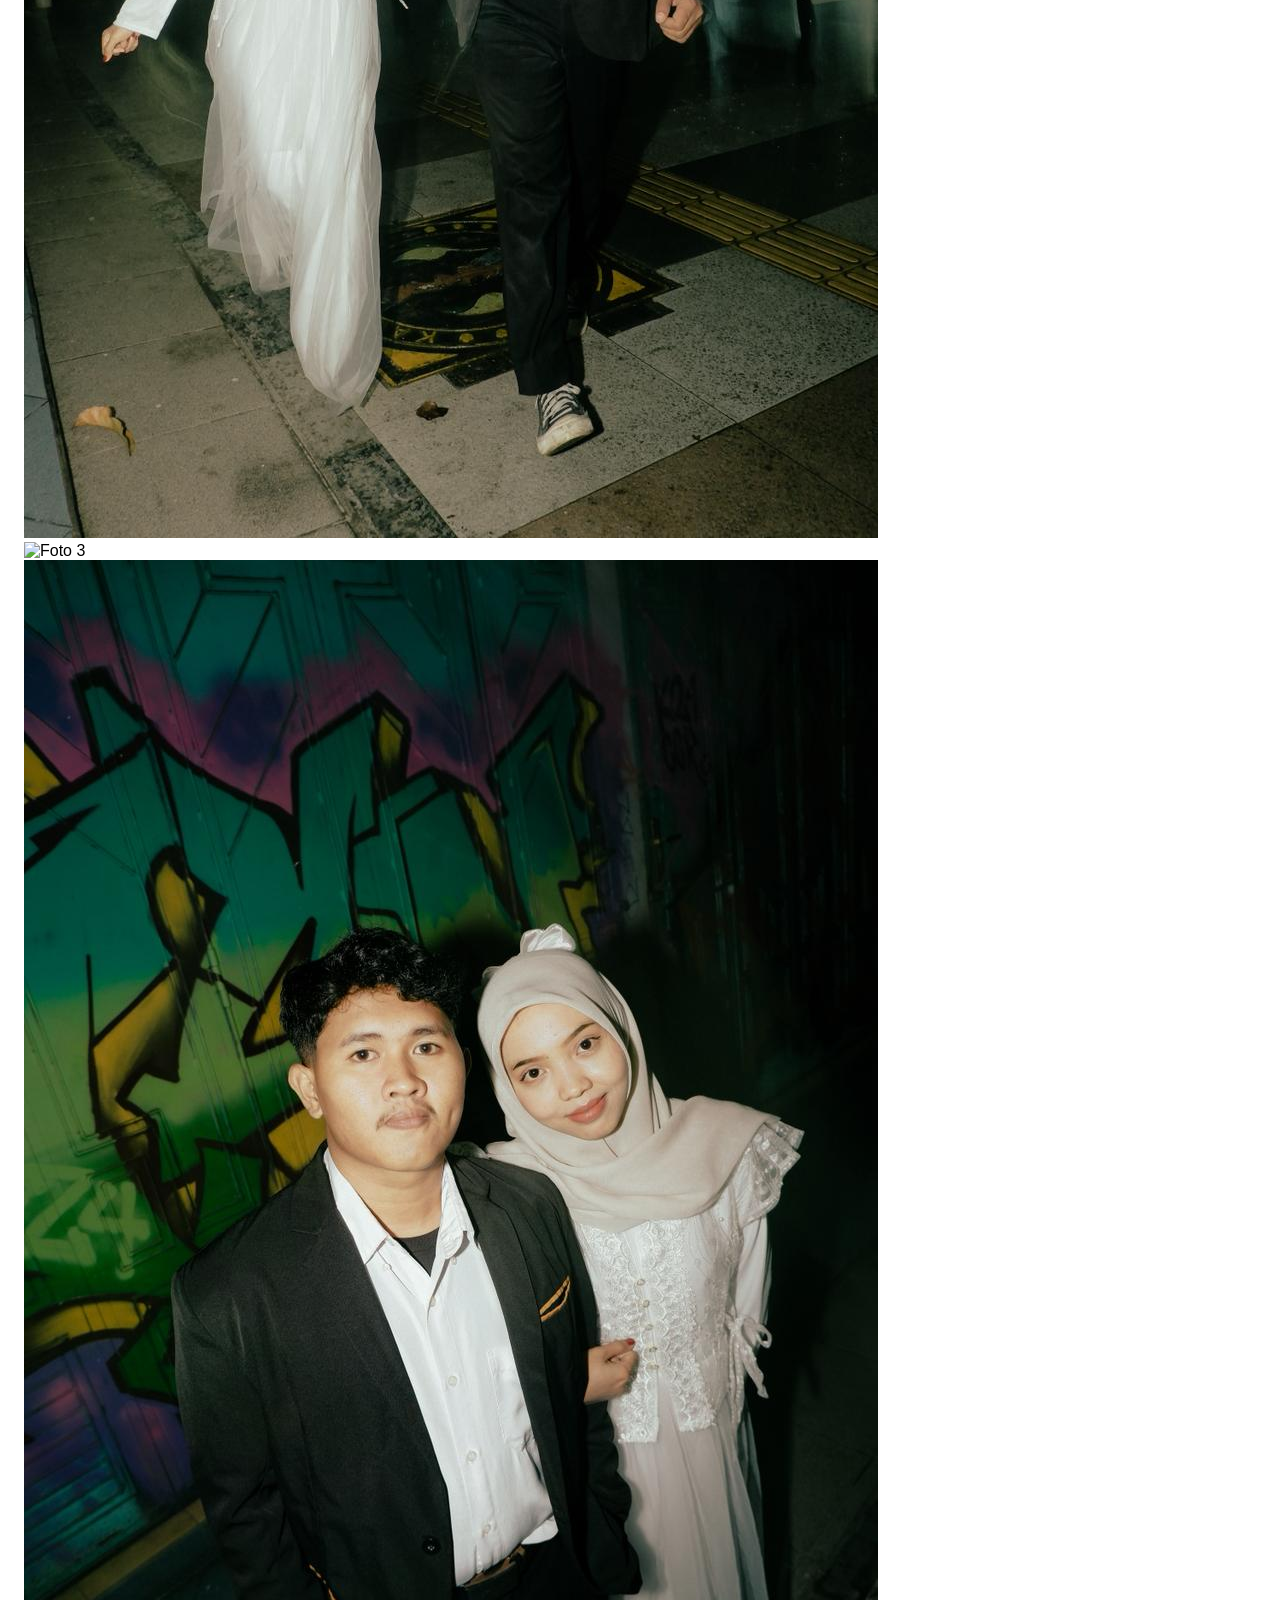
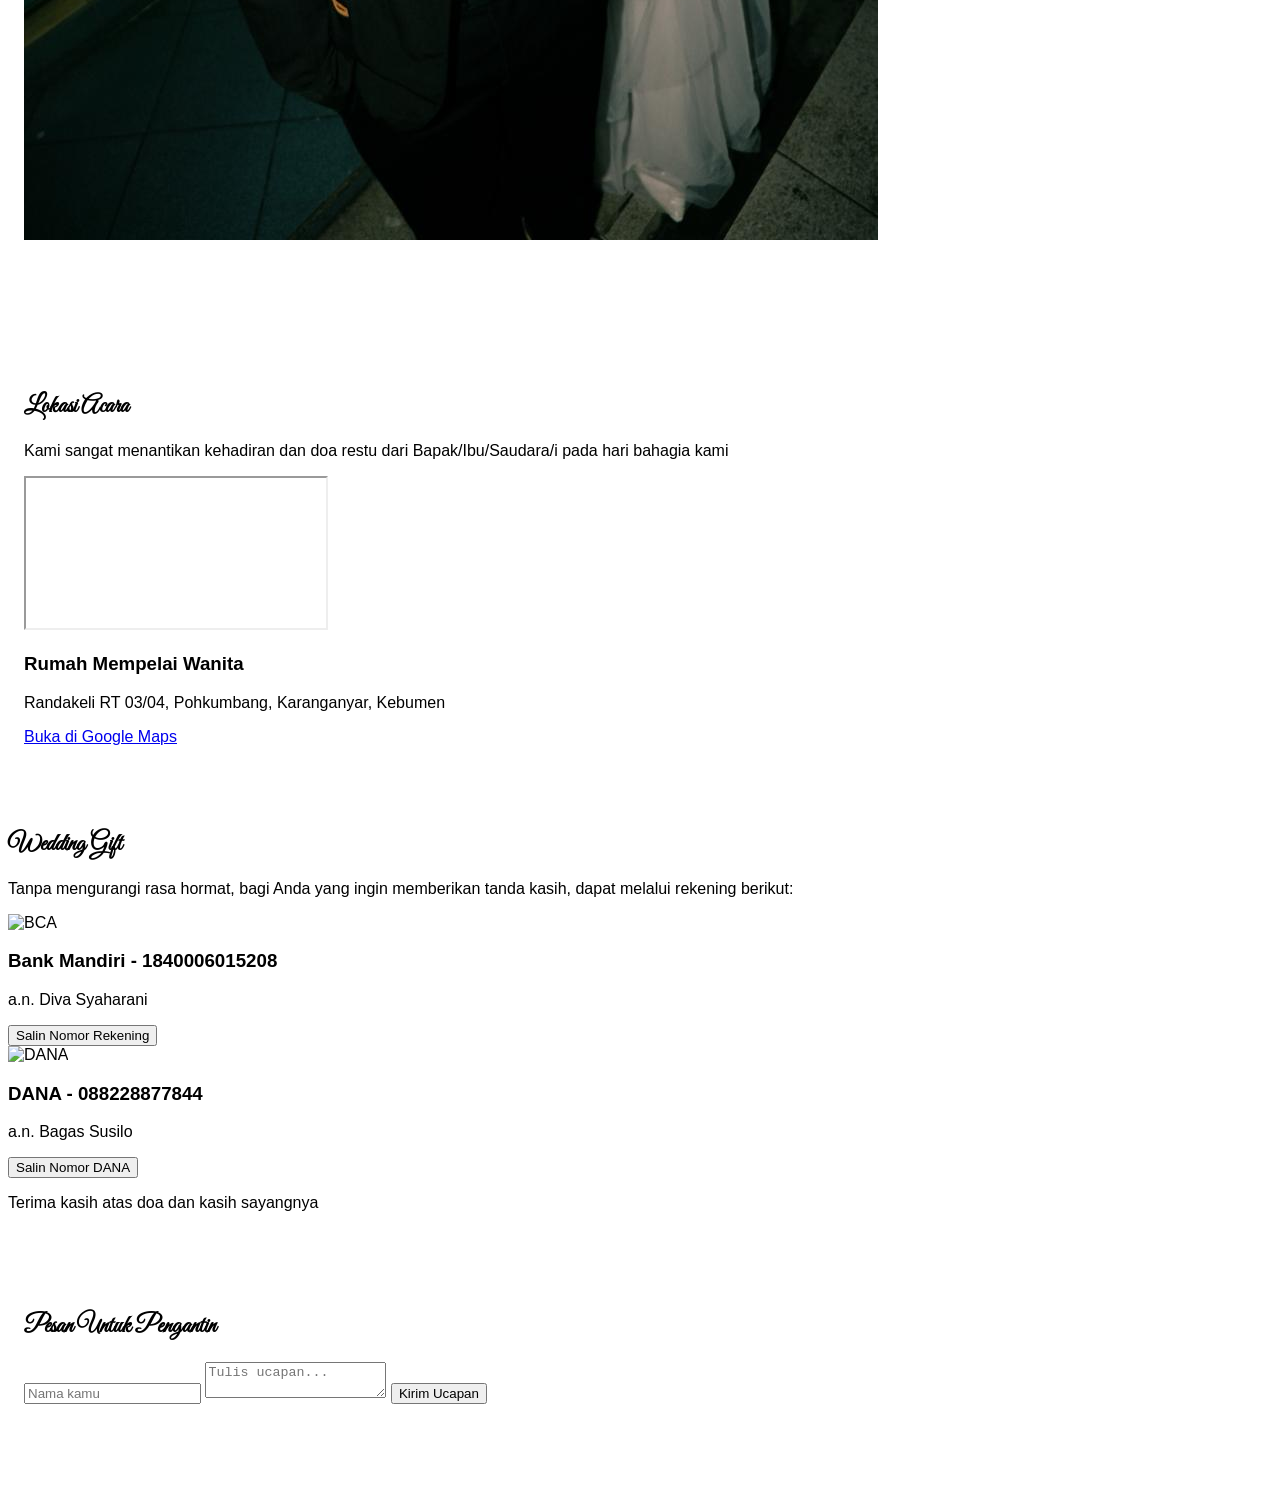
==== commit 2c1b80f0: "Add files via upload" ====
--- a/index.html
+++ b/index.html
@@ -18,26 +18,221 @@
     .countdown-item{background-color:rgba(0,0,0,0.4);padding:1rem 1.5rem;border-radius:0.5rem;min-width:70px;}
     .countdown-number{font-size:2rem;font-weight:bold;color:#d4c2a8;}
   </style>
+ 
+ <!-- Animate.css -->
+<link
+  rel="stylesheet"
+  href="https://cdnjs.cloudflare.com/ajax/libs/animate.css/4.1.1/animate.min.css"
+/>
+
+<style>
+  .overlay {
+    background: rgba(0, 0, 0, 0.45);
+  }
+
+  /* Efek zoom background */
+  .bg-zoom {
+    animation: zoomBg 20s ease-in-out infinite alternate;
+  }
+  @keyframes zoomBg {
+    0% { transform: scale(1); }
+    100% { transform: scale(1.1); }
+  }
+
+  /* Animasi floating lembut */
+  @keyframes floatUpDown {
+    0%, 100% { transform: translateY(0); }
+    50% { transform: translateY(-6px); }
+  }
+
+  /* Tombol dengan efek interaktif */
+  .btn-anim {
+    transition: transform 0.3s ease, box-shadow 0.3s ease;
+  }
+  .btn-anim:hover {
+    transform: scale(0.95) rotate(-1deg);
+    box-shadow: 0 0 15px rgba(212, 194, 168, 0.6);
+  }
+</style>
+
+<head>
+  <meta charset="UTF-8">
+  <meta name="viewport" content="width=device-width, initial-scale=1.0">
+  <title>Undangan Diva & Bagas</title>
+
+  <!-- Tambahkan ini di bawah link Tailwind -->
+  <style>
+    /* Animasi keluar untuk halaman pembuka */
+    .fade-out {
+      animation: fadeOut 0.8s forwards;
+    }
+    @keyframes fadeOut {
+      from { opacity: 1; transform: scale(1); }
+      to { opacity: 0; transform: scale(0.95); }
+    }
+
+    /* Efek muncul ke atas */
+    .fade-in-up {
+      animation: fadeInUp 1.2s ease forwards;
+      opacity: 0;
+    }
+    @keyframes fadeInUp {
+      from {
+        opacity: 0;
+        transform: translateY(30px);
+      }
+      to {
+        opacity: 1;
+        transform: translateY(0);
+      }
+    }
+
+    /* Efek bounce angka countdown */
+    .count-bounce {
+      animation: bounce 0.3s ease;
+    }
+    @keyframes bounce {
+      0% { transform: scale(1); }
+      30% { transform: scale(1.2); }
+      60% { transform: scale(0.9); }
+      100% { transform: scale(1); }
+    }
+  </style>
 </head>
+
+
+</head>
+
+<script>
+function showInvitation() {
+  const open = document.getElementById("open");
+  const invitation = document.getElementById("invitation");
+
+  // Efek keluar untuk halaman pembuka
+  open.classList.add("fade-out");
+
+  setTimeout(() => {
+    open.style.display = "none";
+    invitation.classList.remove("hidden");
+    invitation.classList.add("fade-in-up");
+    window.scrollTo({ top: 0, behavior: "smooth" });
+  }, 800);
+}
+
+// Efek animasi saat scroll
+const observer = new IntersectionObserver((entries) => {
+  entries.forEach((entry) => {
+    if (entry.isIntersecting) {
+      entry.target.classList.add("fade-in-up");
+    }
+  });
+}, { threshold: 0.2 });
+
+document.querySelectorAll("section").forEach((section) => {
+  observer.observe(section);
+});
+
+function showInvitation() {
+  const open = document.getElementById("open");
+  const invitation = document.getElementById("invitation");
+
+  open.classList.add("fade-out");
+
+  setTimeout(() => {
+    open.style.display = "none";
+    invitation.classList.remove("hidden");
+    invitation.classList.add("fade-in-up");
+    window.scrollTo({ top: 0, behavior: "smooth" });
+  }, 800);
+}
+
+// Countdown
+document.addEventListener("DOMContentLoaded", () => {
+  const countDownDate = new Date("October 12, 2025 08:00:00").getTime();
+
+  const timer = setInterval(() => {
+    const now = new Date().getTime();
+    const distance = countDownDate - now;
+
+    if (distance < 0) {
+      clearInterval(timer);
+      document.getElementById("countdown").innerHTML = "<p>Hari yang ditunggu telah tiba!</p>";
+      return;
+    }
+
+    const days = Math.floor(distance / (1000 * 60 * 60 * 24));
+    const hours = Math.floor((distance % (1000 * 60 * 60 * 24)) / (1000 * 60 * 60));
+    const minutes = Math.floor((distance % (1000 * 60 * 60)) / (1000 * 60));
+    const seconds = Math.floor((distance % (1000 * 60)) / 1000);
+
+    const ids = ["days", "hours", "minutes", "seconds"];
+    [days, hours, minutes, seconds].forEach((num, i) => {
+      const el = document.getElementById(ids[i]);
+      if (el) {
+        el.textContent = num.toString().padStart(2, "0");
+        el.classList.add("count-bounce");
+        setTimeout(() => el.classList.remove("count-bounce"), 300);
+      }
+    });
+  }, 1000);
+});
+</script>
+
+
 <body class="bg-[#1c1b1b] text-white font-body">
 
   <!-- AUDIO -->
   <audio id="bgMusic" loop>
     <source src="assets/backsoun.mp3" type="audio/mpeg">
   </audio>
-<button id="musicControl" class="hidden px-4 py-2 bg-[#d4c2a8] rounded-full shadow hover:scale-105 transition">⏸ Pause</button>
+<button id="musicControl" class="text-sm hidden px-4 py-2 bg-[#d4c2a8] rounded-full shadow hover:scale-105 transition">⏸ Pause</button>
 
   <!-- OPEN INVITATION -->
-  <section id="open" class="relative h-screen flex flex-col items-center justify-center text-center">
-    <img src="assets/foto1.jpg" class="absolute inset-0 w-full h-full object-cover" alt="Background"/>
-    <div class="absolute inset-0 overlay"></div>
-    <div class="relative z-10 space-y-6">
-      <h2 class="text-lg tracking-widest">The Wedding Of</h2>
-      <h1 class="text-6xl font-display text-[#d4c2a8]">Diva & Bagas</h1>
-      <p class="text-sm">Minggu, 12 Oktober 2025</p>
-      <button onclick="showInvitation()" class="mt-6 px-6 py-2 bg-[#d4c2a8] rounded-full hover:scale-105 transition-transform">Open Invitation</button>
-    </div>
-  </section>
+<!-- OPEN INVITATION -->
+<section id="open" class="relative h-screen flex flex-col items-center justify-center text-center overflow-hidden">
+  <img src="assets/foto1.jpg" class="absolute inset-0 w-full h-full object-cover bg-zoom" alt="Background"/>
+  <div class="absolute inset-0 overlay"></div>
+
+  <div class="relative z-10 space-y-6 text-white">
+    <h2 class="text-lg tracking-widest animate__animated animate__fadeInDown animate__slow">
+      The Wedding Of
+    </h2>
+
+    <h1 class="text-6xl font-display text-[#d4c2a8] drop-shadow-xl animate__animated animate__fadeInUp animate__delay-1s"
+        style="animation-delay: 1s; animation-duration: 1.8s;">
+      Diva & Bagas
+    </h1>
+
+    <p class="text-sm animate__animated animate__fadeInUp animate__delay-2s" style="animation-delay: 2s;">
+      Minggu, 12 Oktober 2025
+    </p>
+
+    <!-- Tambahan: Nama Tamu Undangan -->
+    <div id="guest-name"
+      class="mt-6 text-sm italic animate__animated animate__fadeInUp animate__delay-3s"
+      style="animation-delay: 3s;">
+      <span class="font-semibold text-sm">Tamu Undangan</span>
+    </div>
+
+    <button onclick="showInvitation()"
+      class="btn-anim mt-6 px-6 py-2 bg-[#d4c2a8] text-white rounded-full text-sm shadow-lg animate__animated animate__fadeInUp animate__delay-4s"
+      style="animation-delay: 4s;">
+      Open Invitation
+    </button>
+  </div>
+</section>
+
+<script>
+/* --- Menangkap nama dari URL --- */
+// Contoh URL: https://undangan.com/index.html?to=Diva%20Syaharani
+const urlParams = new URLSearchParams(window.location.search);
+const guest = urlParams.get('to');
+
+if (guest) {
+  document.getElementById('guest-name').innerHTML = `Kepada Yth. <span class="font-semibold">${guest}</span>`;
+}
+</script>
+
 
   <!-- UNDANGAN -->
   <main id="invitation" class="hidden">
@@ -53,7 +248,7 @@
 
     <!-- Countdown Timer -->
     <section class="max-w-3xl mx-auto px-12 section-padding text-center">
-      <h2 class="text-3xl text-center font-display text-[#d4c2a8] mb-8">Menuju Hari Bahagia</h2>
+      <h2 class="text-3xl text-center font-display text-[#d4c2a8] mb-6">Menuju Hari Bahagia</h2>
       <div id="countdown" class="countdown-box">
         <div class="countdown-item">
           <div id="days" class="countdown-number">00</div>
@@ -76,7 +271,7 @@
 
     <!-- Profil -->
     <section class="section-padding text-center">
-      <h2 class="text-3xl font-display text-[#d4c2a8] mb-8">Tentang Kami</h2>
+      <h2 class="text-3xl font-display text-[#d4c2a8] mb-10">Tentang Kami</h2>
       <div class="grid md:grid-cols-2 gap-8 max-w-4xl mx-auto">
         <div>
           <img src="assets/diva.png" class="w-40 h-40 rounded-full mx-auto mb-4 object-cover"/>
@@ -95,7 +290,7 @@
 
     <!-- Detail Acara -->
     <section class="section-padding bg-black/30 text-center">
-      <h2 class="text-3xl font-display text-[#d4c2a8] mb-8">Detail Acara</h2>
+      <h2 class="text-3xl font-display text-[#d4c2a8] mb-2">Detail Acara</h2>
       <div class="space-y-6 max-w-2xl mx-auto">
         <div>
           <h4 class="max-w-3xl mx-auto px-8 text-xl font-semibold">Akad Nikah</h4>
@@ -131,7 +326,7 @@
 
     <!-- Kisah Cinta -->
     <section class="section-padding text-center">
-      <h2 class="text-3xl font-display text-[#d4c2a8] mb-8 text-center">Kisah Cinta Kami</h2>
+      <h2 class="text-3xl font-display text-[#d4c2a8] mb-4 text-center">Kisah Cinta Kami</h2>
       <div class="max-w-3xl mx-auto px-12 text-center leading-relaxed text-sm">
         <p>Tidak ada yang kebetulan di dunia ini. Semua sudah tersusun dengan sangat rapi, oleh sang maha kuasa. kami tidak bisa memilih kepada siapa kita akan jatuh cinta. Untuk pertama kalinya kita bertemu tanpa sengaja di bangku SMK pada tahun 2018.<p>
        
@@ -144,23 +339,67 @@
     </section>
 
     <!-- Galeri -->
-    <section class="section-padding bg-black/30 text-center">
-      <h2 class="text-3xl font-display text-[#d4c2a8] mb-8">Galeri Foto</h2>
-      <div class="grid grid-cols-2 md:grid-cols-4 gap-2 max-w-4xl mx-auto">
-        <img src="assets/foto1.jpg" class="rounded-lg object-cover"/>
-        <img src="assets/foto2.jpg" class="rounded-lg object-cover"/>
-        <img src="assets/foto3.jpg" class="rounded-lg object-cover"/>
-        <img src="assets/foto4.jpg" class="rounded-lg object-cover"/>
-      </div>
-    </section>
-
-    <!-- Lokasi -->
-    <section class="section-padding text-center">
-      <h2 class="text-3xl font-display text-[#d4c2a8] mb-8">Lokasi</h2>
-      <iframe class="w-full max-w-3xl mx-auto rounded-lg h-64"
-        src="https://www.google.com/maps/embed?pb=!1m18..."
-        allowfullscreen="" loading="lazy"></iframe>
-    </section>
+  <!-- Galeri Foto -->
+<section class="section-padding bg-black/30 text-center">
+  <h2 class="text-3xl font-display text-[#d4c2a8]  mb-4">Galeri Foto</h2>
+
+  <div class="grid grid-cols-2 md:grid-cols-3 gap-3 max-w-5xl mx-auto px-4 auto-rows-[200px] md:auto-rows-[250px]">
+
+    <!-- Foto besar -->
+    <div class="group relative overflow-hidden rounded-xl border border-[#d4c2a8]/40 shadow-lg md:row-span-2 md:col-span-2">
+      <img src="assets/foto6.jpg" alt="Foto 1" class="w-full h-full object-cover transition-transform duration-700 group-hover:scale-110">
+    </div>
+
+    <!-- Foto kecil 1 -->
+    <div class="group relative overflow-hidden rounded-xl border border-[#d4c2a8]/40 shadow-lg">
+      <img src="assets/foto2.jpg" alt="Foto 2" class="w-full h-full object-cover transition-transform duration-700 group-hover:scale-110">
+    </div>
+
+    <!-- Foto kecil 2 -->
+    <div class="group relative overflow-hidden rounded-xl border border-[#d4c2a8]/40 shadow-lg">
+      <img src="assets/foto7.jpg" alt="Foto 3" class="w-full h-full object-cover transition-transform duration-700 group-hover:scale-110">
+    </div>
+
+    <!-- Foto kecil 3 -->
+    <div class="group relative overflow-hidden rounded-xl border border-[#d4c2a8]/40 shadow-lg md:col-span-1">
+      <img src="assets/foto4.jpg" alt="Foto 4" class="w-full h-full object-cover transition-transform duration-700 group-hover:scale-110">
+    </div>
+  </div>
+</section>
+
+
+   <!-- Lokasi -->
+<section id="lokasi" class="section-padding text-center relative bg-black/40">
+  <h2 class="text-3xl font-display text-[#d4c2a8] mb-2">Lokasi Acara</h2>
+
+  <p class="text-gray-300 mb-10 px-6">
+    Kami sangat menantikan kehadiran dan doa restu dari Bapak/Ibu/Saudara/i pada hari bahagia kami
+  </p>
+
+  <div class="max-w-3xl mx-auto bg-white/10 backdrop-blur-md border border-[#d4c2a8]/30 rounded-2xl shadow-lg overflow-hidden">
+    <!-- Map -->
+    <div class="relative">
+      <iframe 
+        class="w-full h-72 md:h-96 rounded-t-2xl" 
+        src="https://www.google.com/maps/embed?pb=!1m18!1m12!1m3!1d3953.5375208916915!2d109.54696037500396!3d-7.594670292423998!2m3!1f0!2f0!3f0!3m2!1i1024!2i768!4f13.1!3m3!1m2!1s0x2e7a9e29a3f7c6cf%3A0x3e12c3ff7f4ff86b!2sPohkumbang%2C%20Karanganyar%2C%20Kebumen!5e0!3m2!1sid!2sid!4v1728192100000!5m2!1sid!2sid"
+        allowfullscreen="" loading="lazy">
+      </iframe>
+
+    <!-- Detail Lokasi -->
+    <div class="p-6">
+      <h3 class="text-xl font-semibold text-[#d4c2a8] mb-2">Rumah Mempelai Wanita</h3>
+      <p class="text-gray-300 text-sm mb-4">Randakeli RT 03/04, Pohkumbang, Karanganyar, Kebumen</p>
+      
+      <a 
+        href="https://www.google.com/maps/dir/?api=1&destination=-7.594670,109.549149" 
+        target="_blank"
+        class="inline-block bg-[#d4c2a8] text-sm text-white px-6 py-2 rounded-full hover:bg-[#a68e69] hover:scale-90 transition-transform duration-300">
+        Buka di Google Maps
+      </a>
+    </div>
+  </div>
+</section>
+
 
     <!-- Hadiah -->
     <section id="gift" class="min-h-screen flex flex-col items-center justify-center px-6 py-16 text-center">
@@ -172,29 +411,29 @@
   <!-- Kartu Rekening -->
   <div class="space-y-6 w-full max-w-md fade-in delay-2">
     <div class="bg-white shadow-lg rounded-2xl p-6 border border-[#e4dccf]">
-      <img src="assets/bca.png" alt="BCA" class="mx-auto mb-3 w-16">
-      <h3 class="text-lg font-semibold text-gray-800">Bank Mandiri - 1840006015208</h3>
-      <p class="text-gray-500">a.n. DIVA SYAHARANI</p>
+      <img src="assets/logo_mandiri.png" alt="BCA" class="mx-auto mb-3 w-16">
+      <h3 class="text-medium font-semibold text-gray-800">Bank Mandiri - 1840006015208</h3>
+      <p class="text-gray-500">a.n. Diva Syaharani</p>
       <button 
-        class="mt-4 bg-[#d4c2a8] hover:bg-[#8b6b3f] text-white px-4 py-2 rounded-lg text-sm transition transform hover:scale-105"
+        class="mt-4 bg-[#d4c2a8] hover:bg-[#8b6b3f] text-white px-4 py-2 rounded-full text-sm transition transform hover:scale-90"
         onclick="copyToClipboard('1840006015208')">
         Salin Nomor Rekening
       </button>
     </div>
 
     <div class="bg-white shadow-lg rounded-2xl p-6 border border-[#e4dccf]">
-      <img src="assets/dana.png" alt="DANA" class="mx-auto mb-3 w-16">
-      <h3 class="text-lg font-semibold text-gray-800">DANA - 088228877844</h3>
+      <img src="assets/logo_dana.png" alt="DANA" class="mx-auto mb-3 w-16">
+      <h3 class="text-medium font-semibold text-gray-800">DANA - 088228877844</h3>
       <p class="text-gray-500">a.n. Bagas Susilo</p>
       <button 
-        class="mt-4 bg-[#d4c2a8] hover:bg-[#8b6b3f] text-white px-4 py-2 rounded-lg text-sm transition transform hover:scale-105"
+        class="mt-4 bg-[#d4c2a8] hover:bg-[#8b6b3f] text-white px-4 py-2 rounded-full text-sm transition transform hover:scale-90"
         onclick="copyToClipboard('088228877844')">
         Salin Nomor DANA
       </button>
     </div>
   </div>
 
-  <p class="text-white mt-12 italic fade-in delay-3">
+  <p class="text-white mt-12 italic fade-in delay-3 text-center text-medium">
     Terima kasih atas doa dan kasih sayangnya</p>
    <div>
 </section>
@@ -202,7 +441,7 @@
 <!--ucapan-->
 <!-- 💌 Pesan Untuk Pengantin -->
     <section class="section-padding text-center">
-      <h2 class="text-3xl font-display text-[#d4c2a8] mb-8">Pesan Untuk Pengantin</h2>
+      <h2 class="text-3xl font-display text-[#d4c2a8] mb-2">Pesan Untuk Pengantin</h2>
 
       <form id="formUcapan" 
             class="max-w-md mx-auto bg-black/40 p-6 rounded-2xl shadow-lg space-y-4 ">
@@ -211,25 +450,26 @@
           name="nama" 
           placeholder="Nama kamu" 
           required
-          class="w-full px-4 py-2 rounded-lg text-black text-center focus:ring-2 focus:ring-[#d4c2a8] focus:outline-none"
+          class="w-full px-4 py-2 rounded-lg text-black text-center focus:ring-2 focus:ring-[#d4c2a8] focus:outline-none text-sm"
         />
         <textarea 
           name="pesan" 
           placeholder="Tulis ucapan..." 
           required
-          class="w-full px-4 py-2 rounded-lg text-black text-center h-32 focus:ring-2 focus:ring-[#d4c2a8] focus:outline-none resize-none"
+          class="w-full px-4 py-2 rounded-lg text-black text-center h-32 focus:ring-2 focus:ring-[#d4c2a8] focus:outline-none resize-none text-sm"
         ></textarea>
         <button 
           type="submit" 
-          class="w-full bg-[#d4c2a8] text-white py-2 rounded-full hover:scale-105 transition-transform"
+          class="w-full bg-[#d4c2a8] px-4 py-2 text-white rounded-full hover:scale-90 transition-transform text-sm"
         >
-          Kirim Ucapan 💌
+          Kirim Ucapan
         </button>
       </form>
 
       <ul id="daftarUcapan" class="max-w-md mx-auto mt-8 space-y-4 text-left"></ul>
     </section>
   </main>
+
 
   <!-- GSAP -->
   <script src="https://cdnjs.cloudflare.com/ajax/libs/gsap/3.12.2/gsap.min.js"></script>
@@ -258,11 +498,14 @@
     });
 
     // Notifikasi kecil
-    function showToast() {
-      toast.classList.add('show');
-      setTimeout(() => toast.classList.remove('show'), 2000);
-    }
-  </script>
+function showToast() {
+  const toast = document.getElementById('toast');
+  toast.classList.add('show');
+  setTimeout(() => toast.classList.remove('show'), 2000);
+}
+</script>
+
+</script>
 
   <!-- Firebase -->
   <script type="module">
@@ -315,6 +558,12 @@
         daftarUcapan.appendChild(li);
       });
     });
+
+function showToast() {
+  const toast = document.getElementById('toast');
+  toast.classList.add('show');
+  setTimeout(() => toast.classList.remove('show'), 2000);
+}
   </script>
 
 
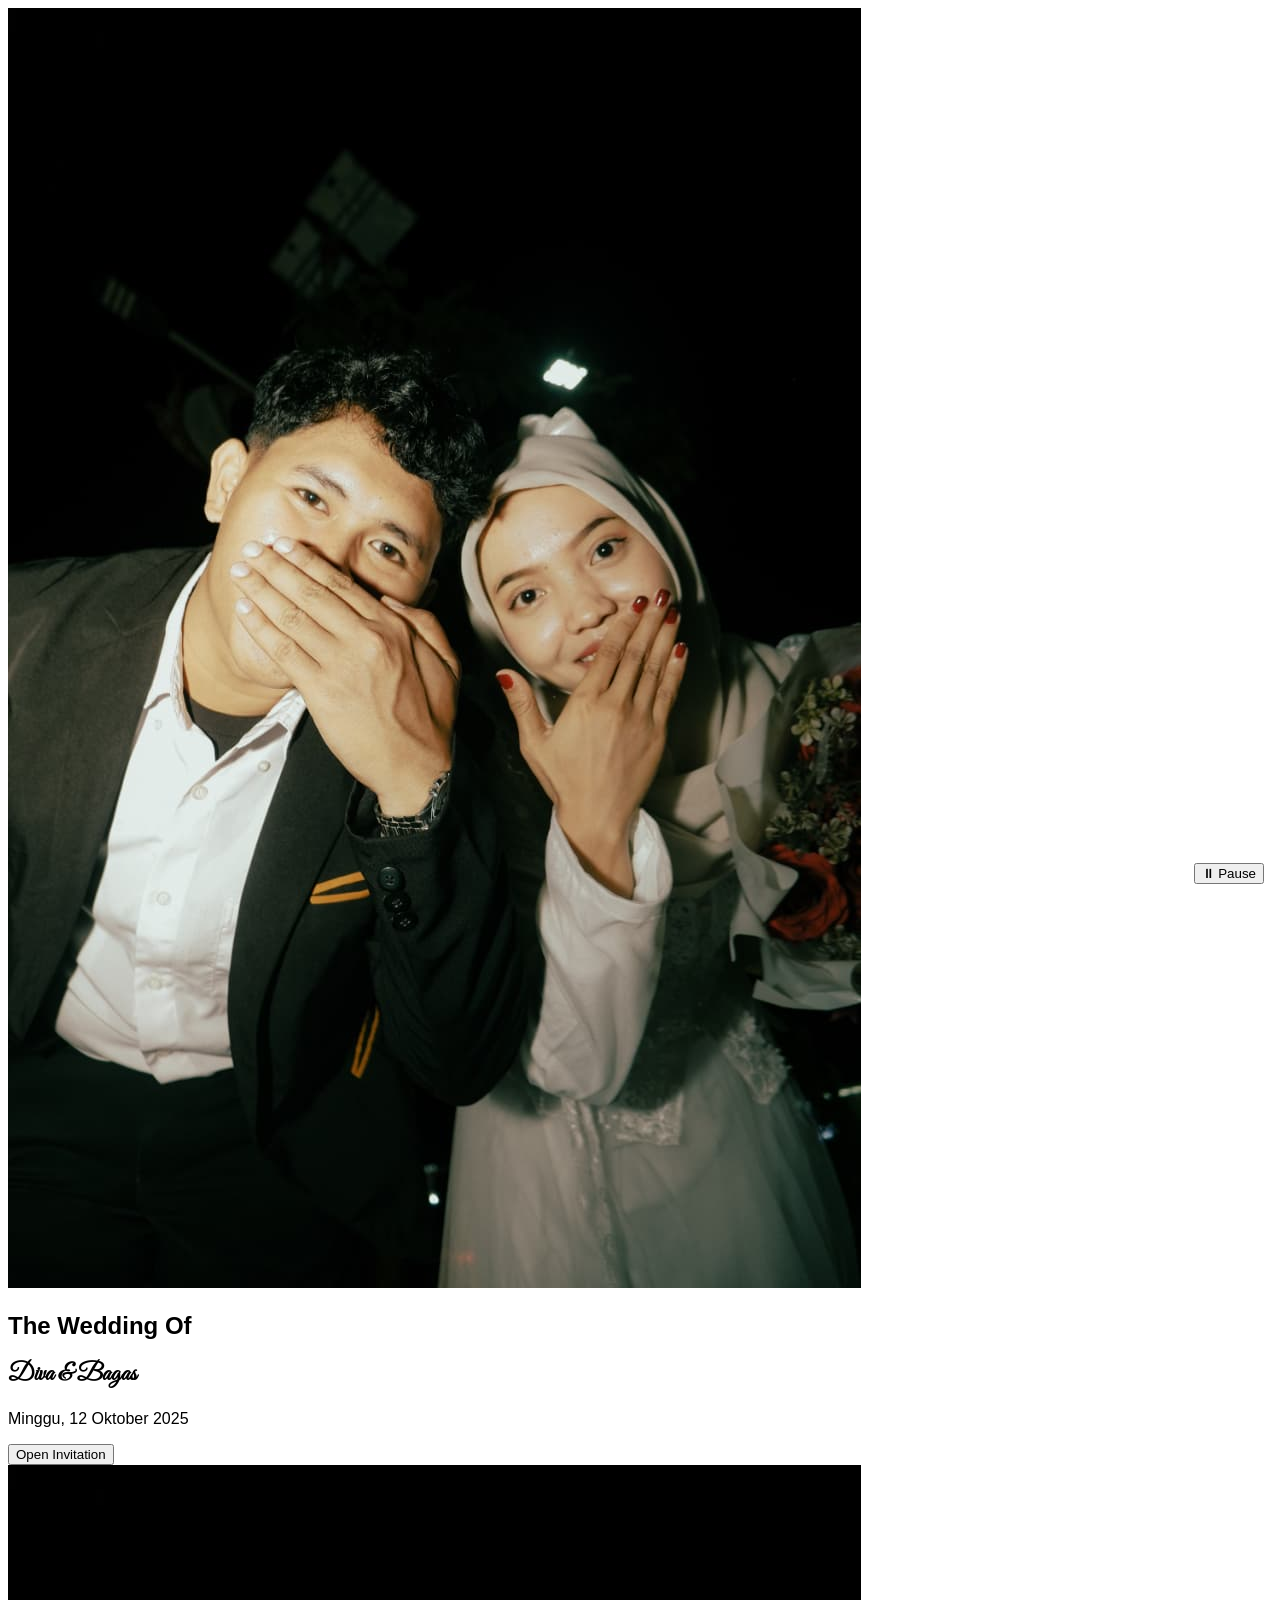
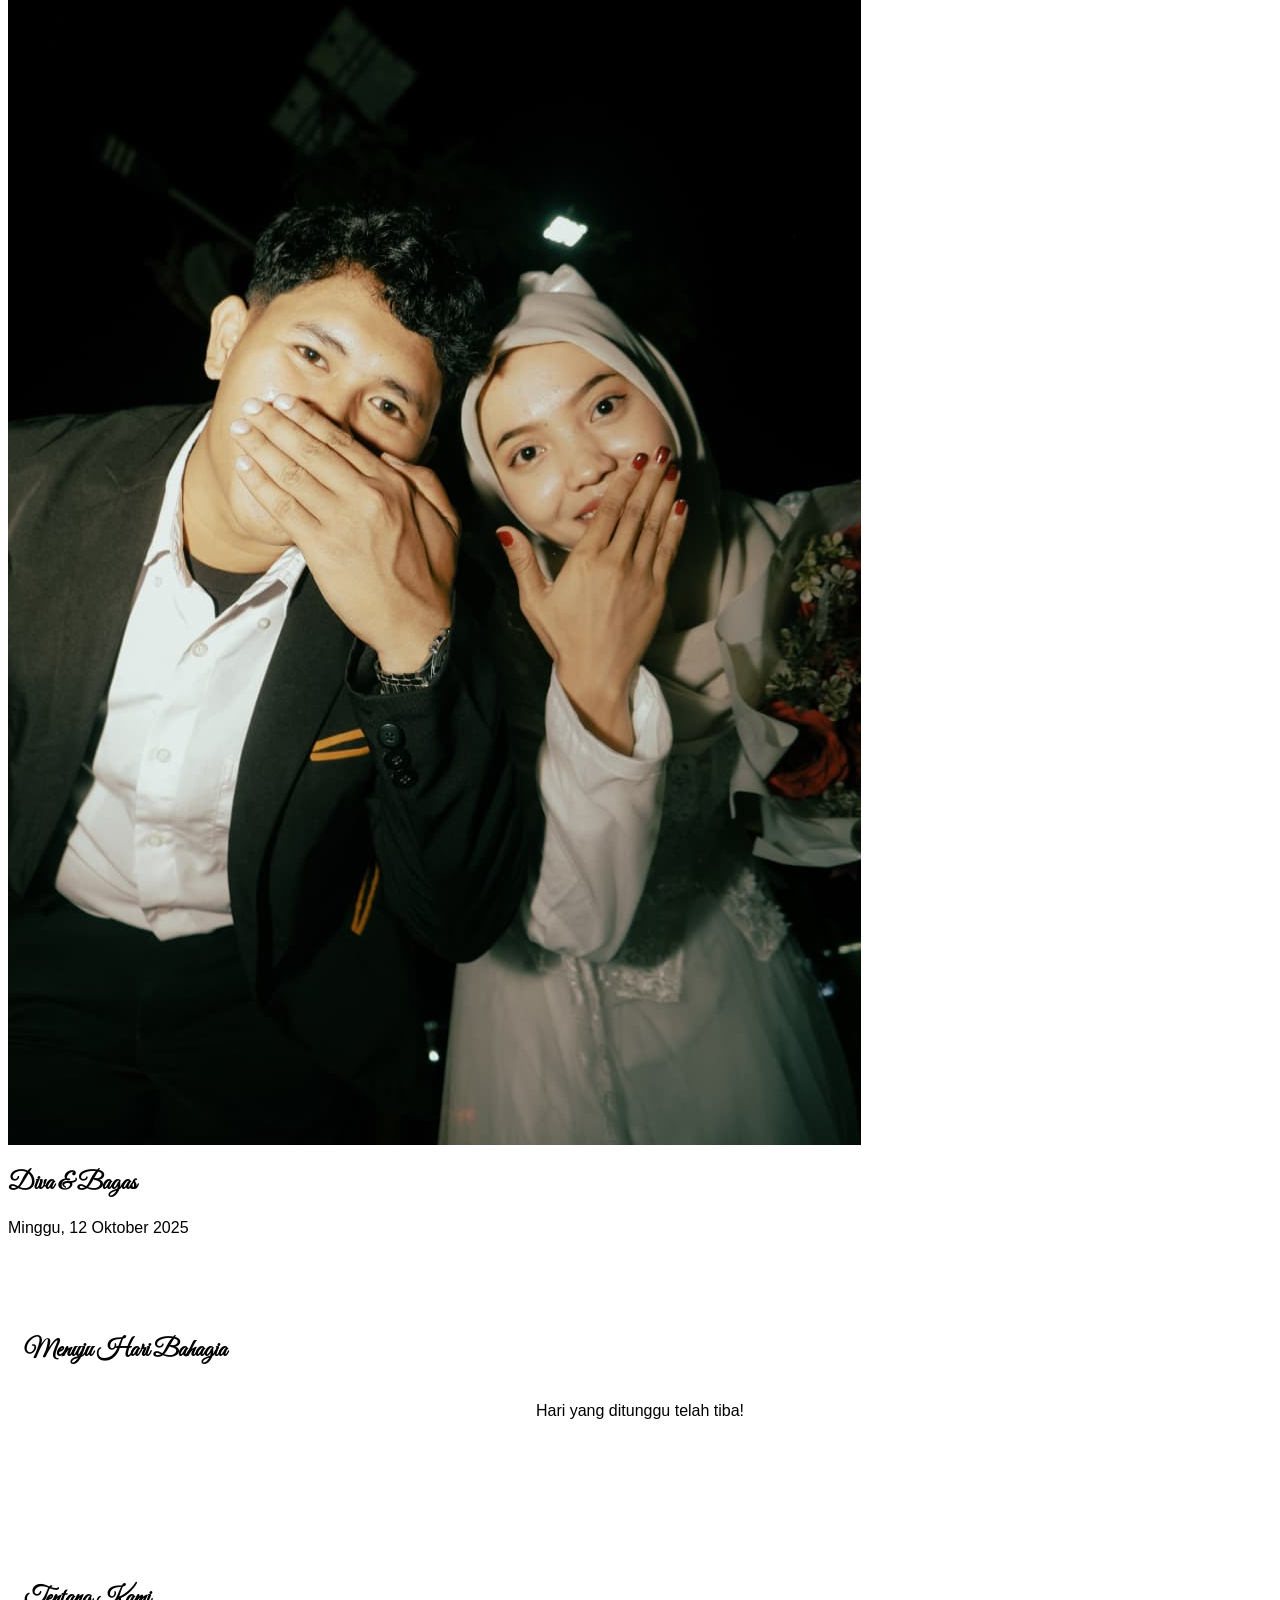
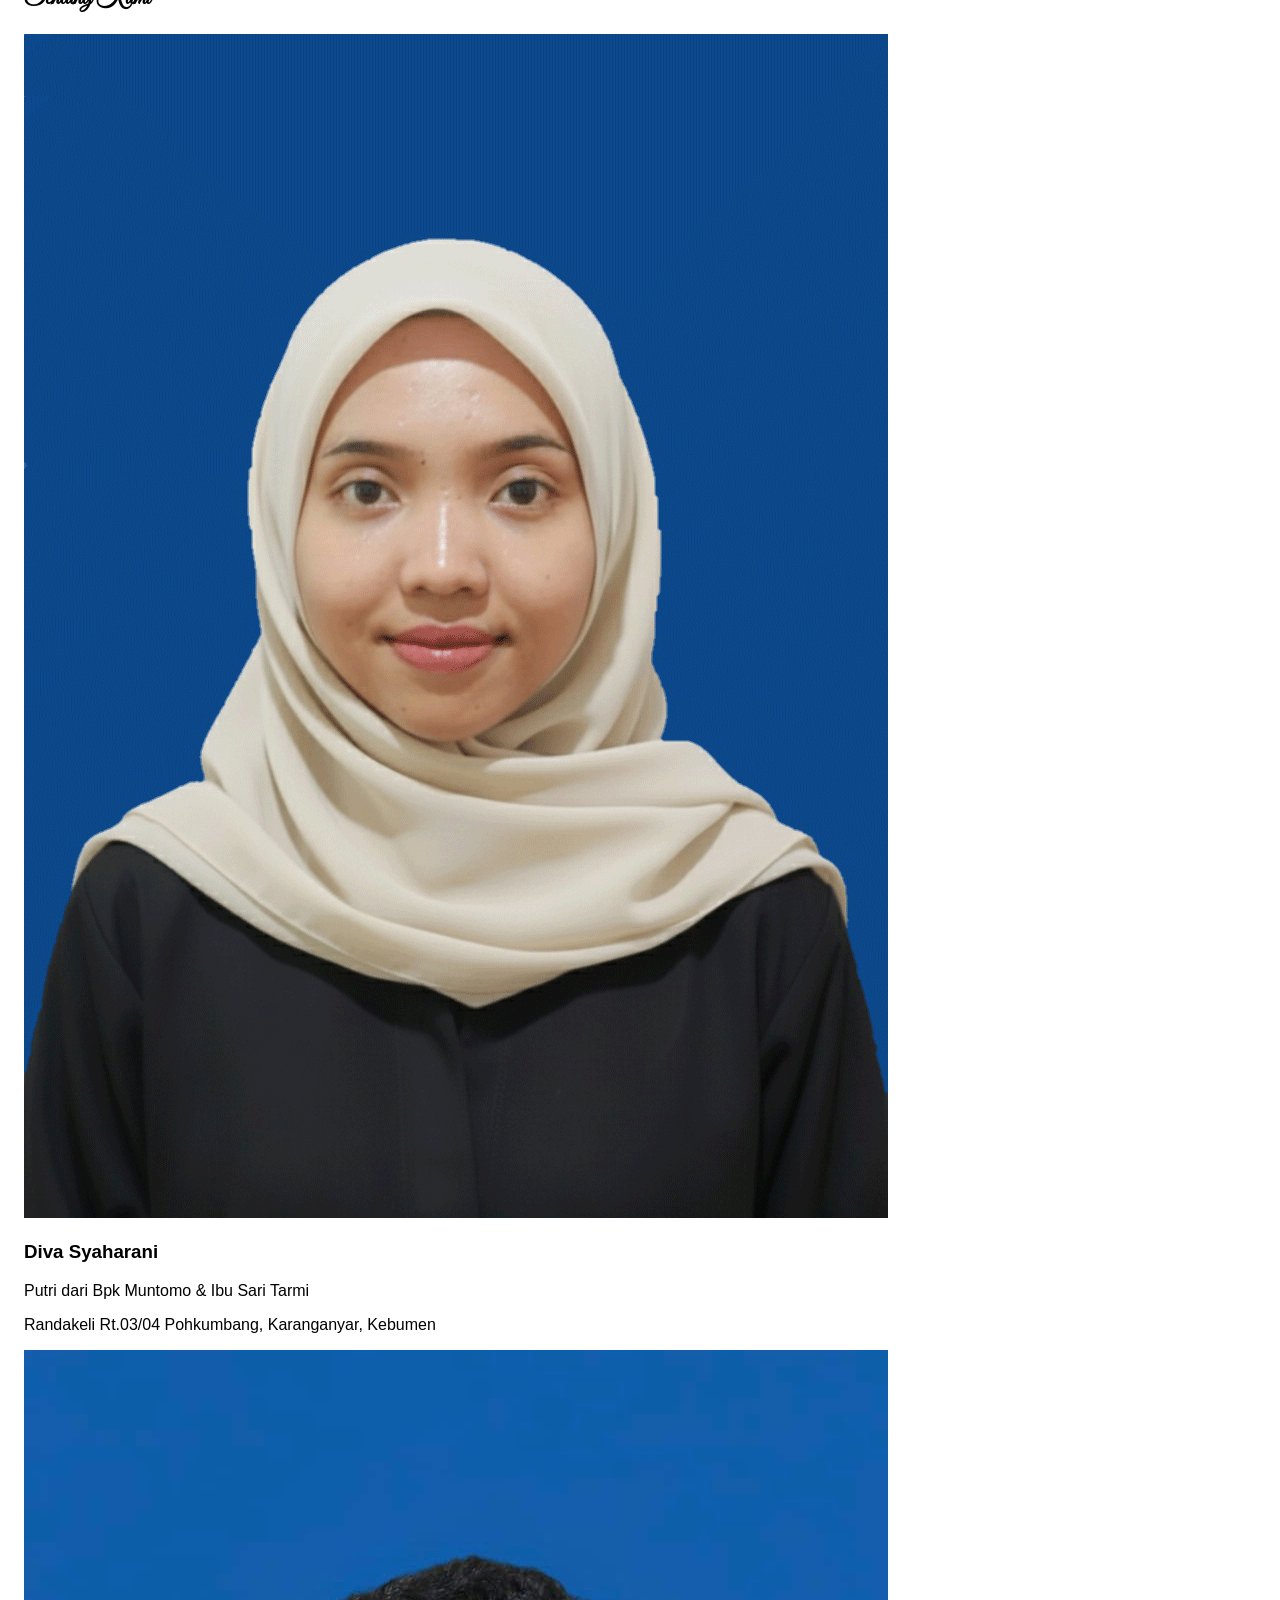
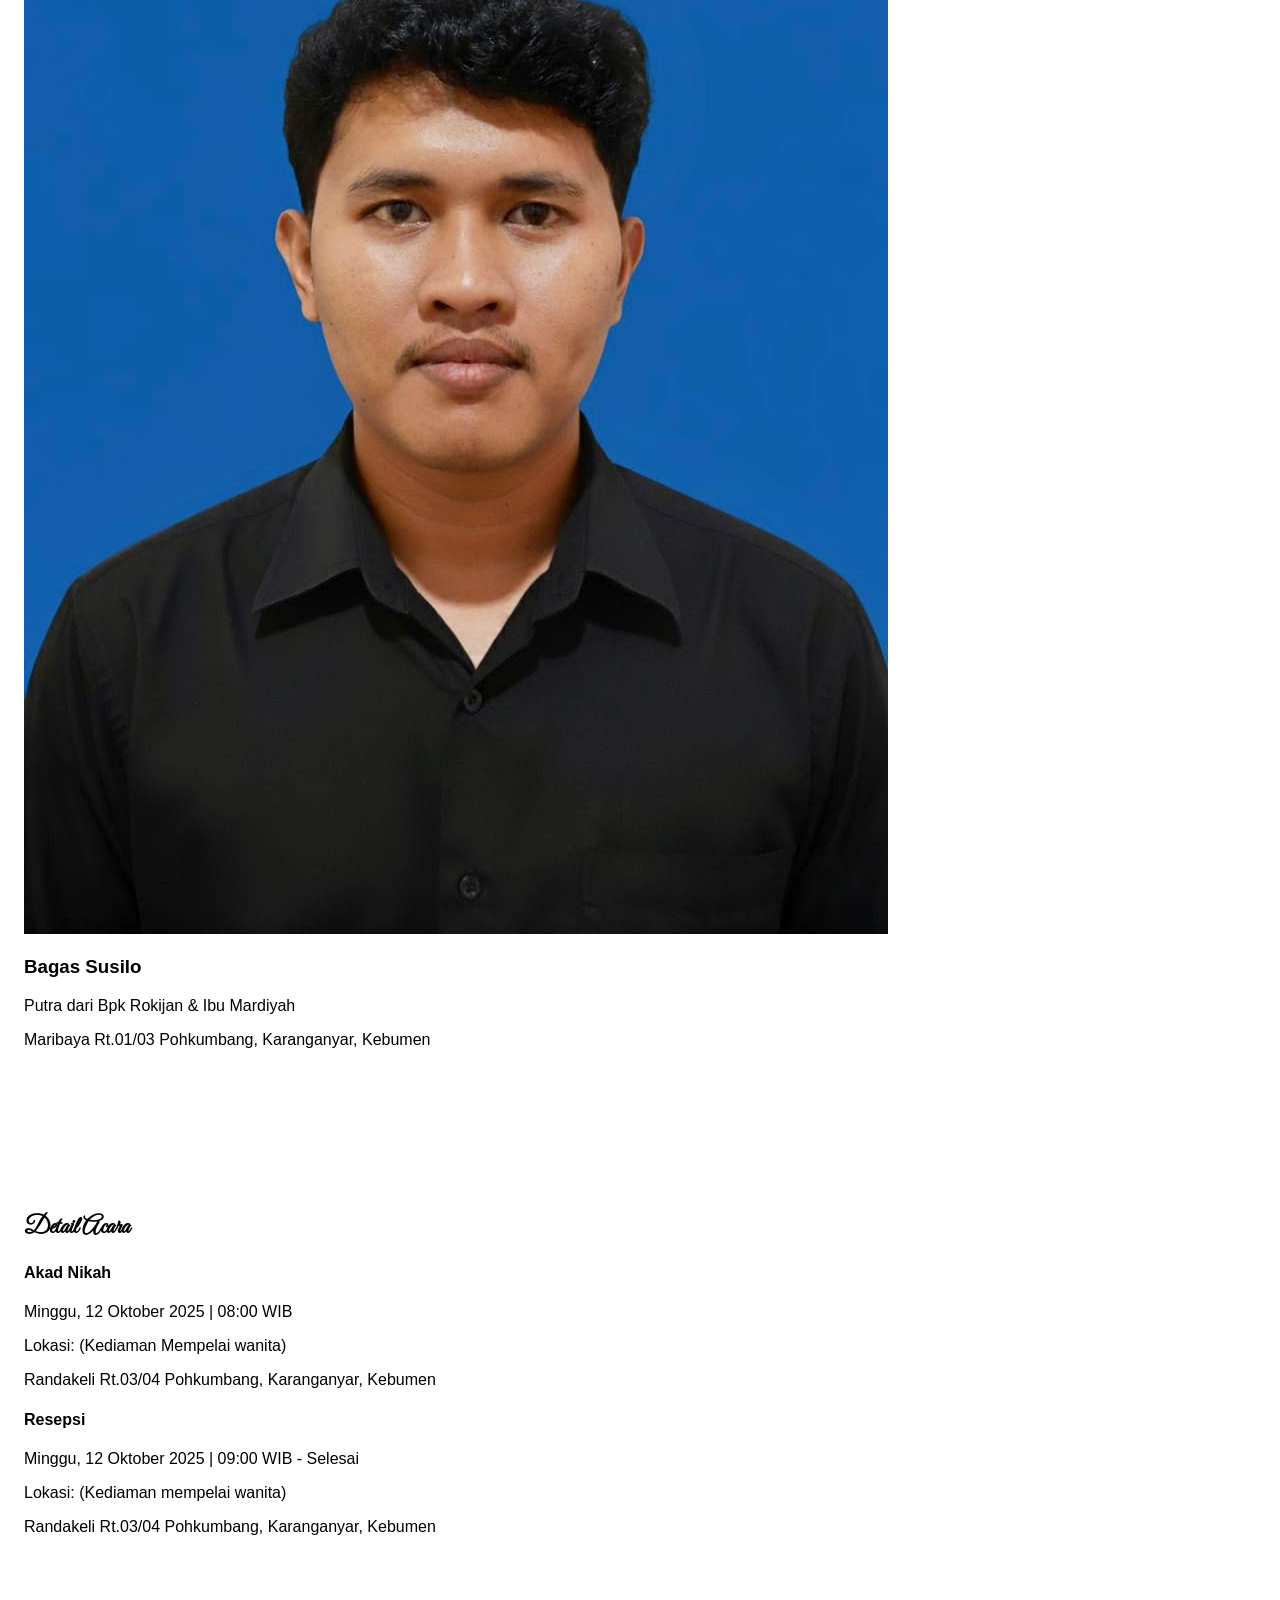
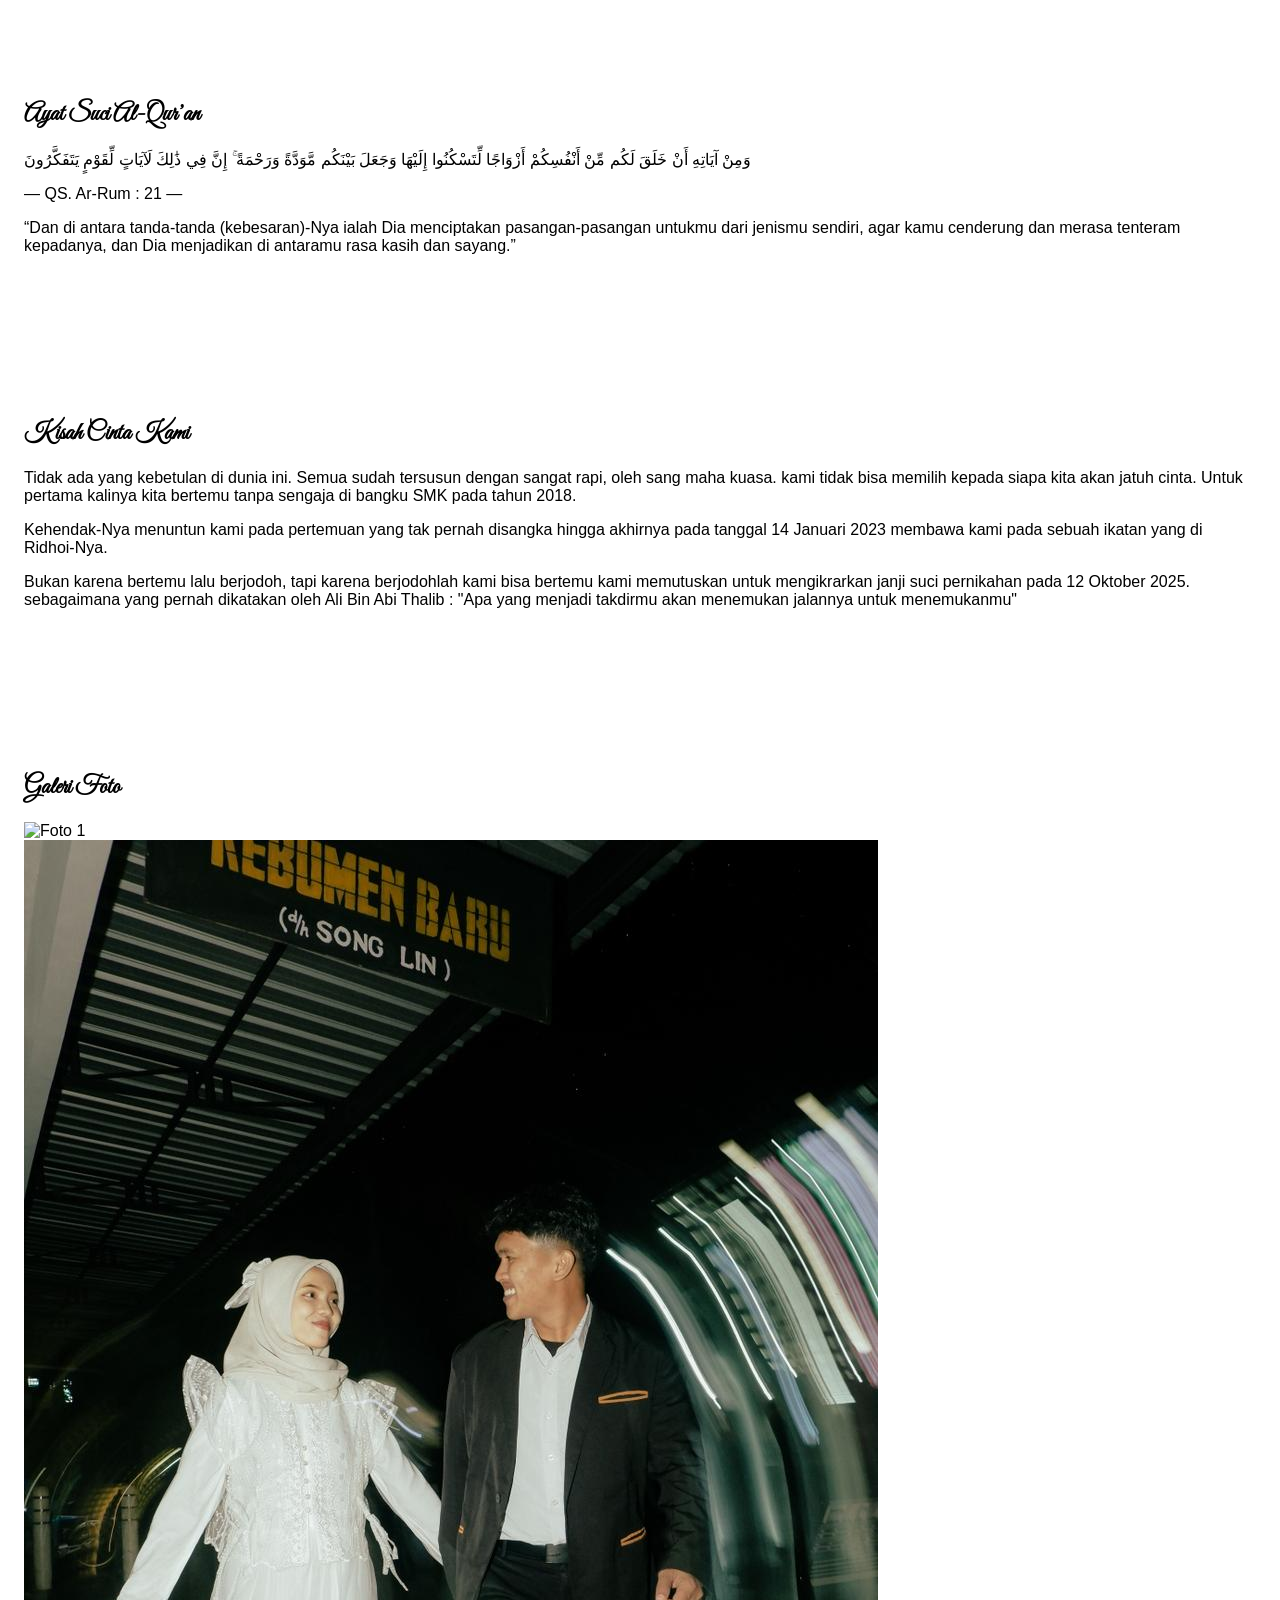
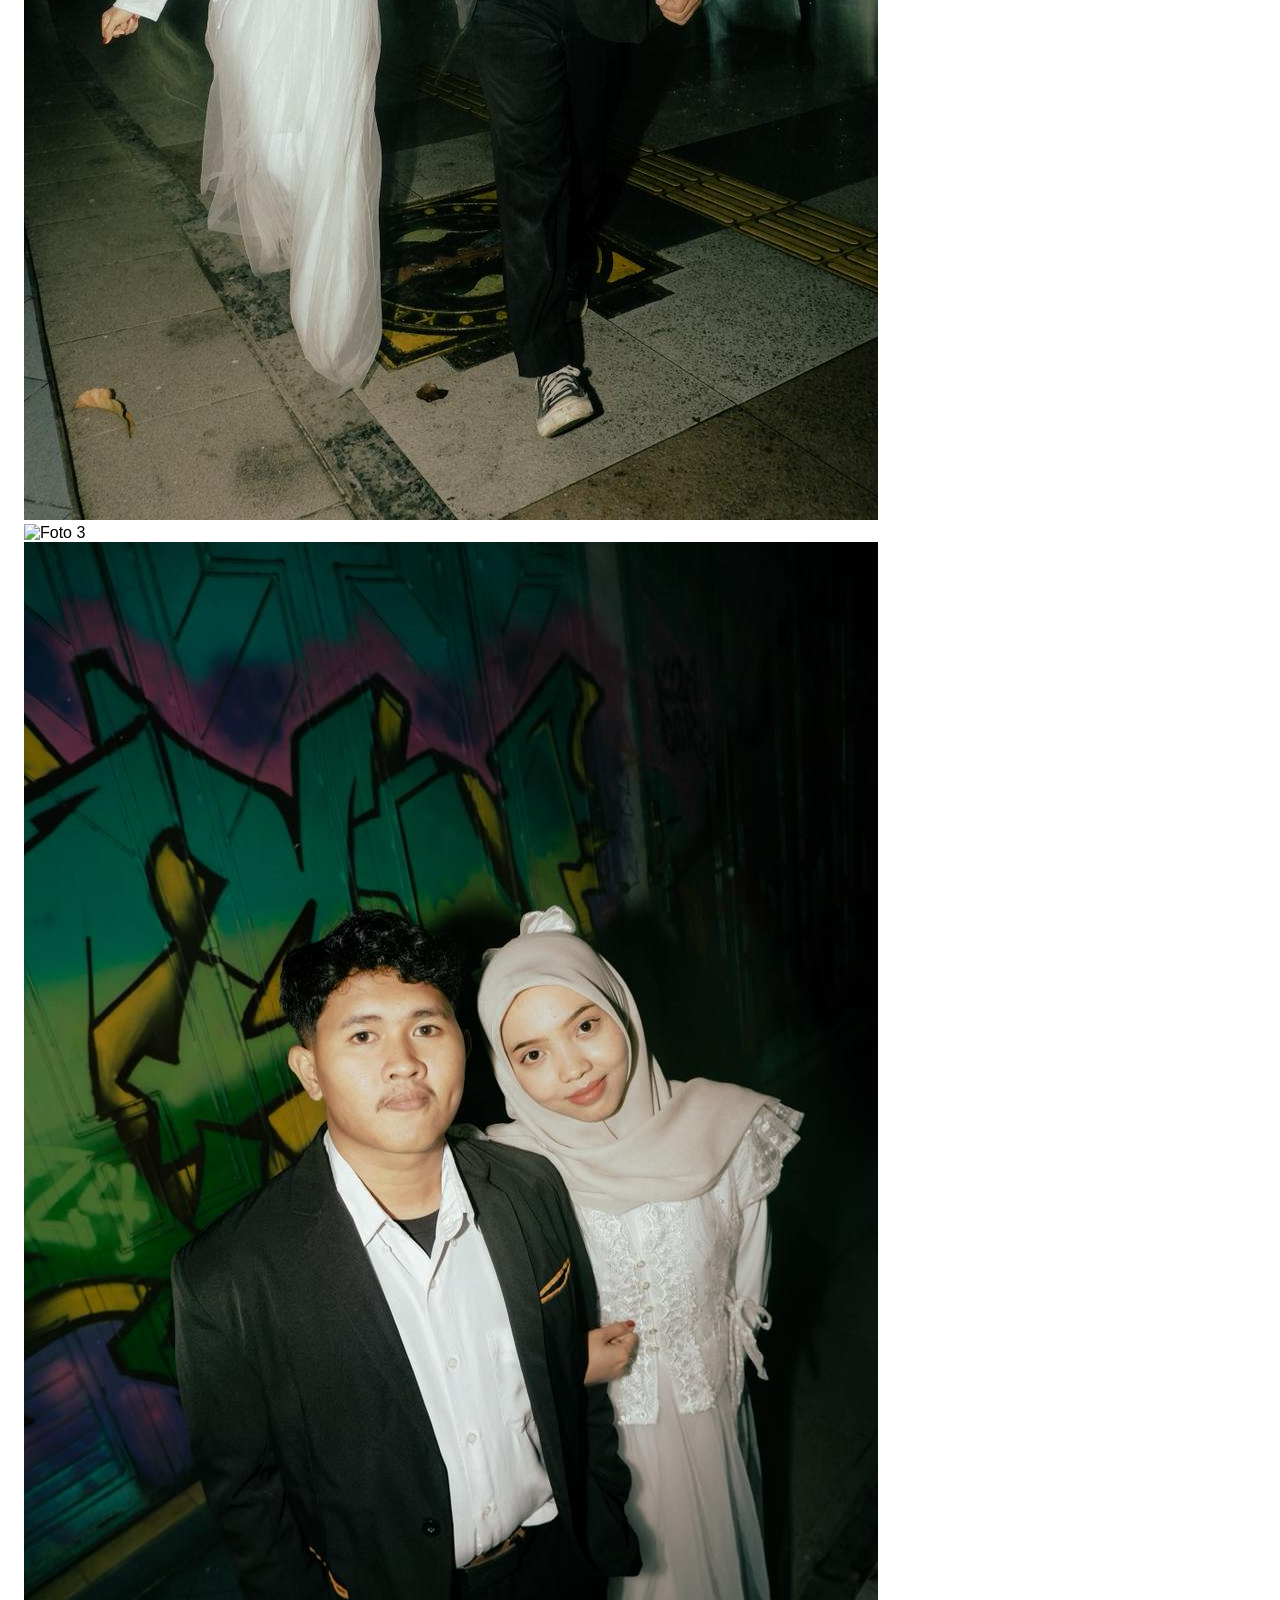
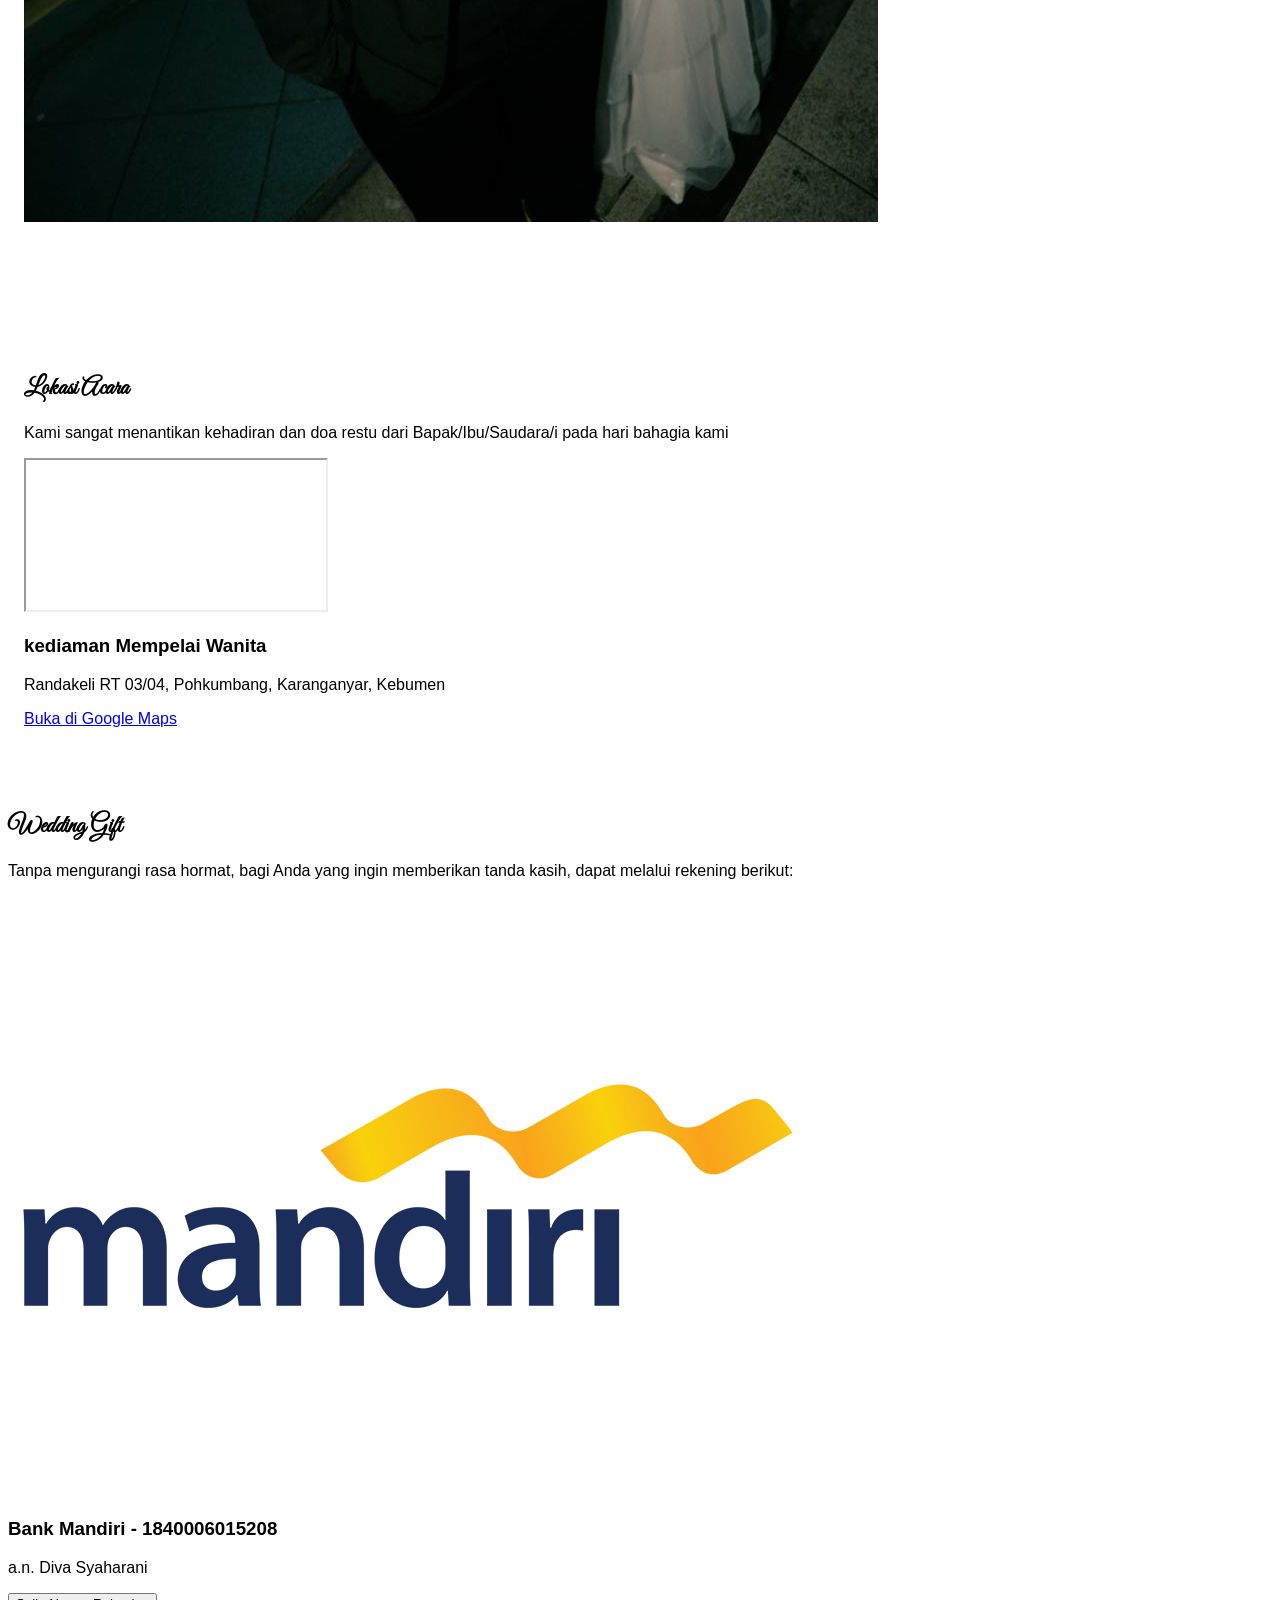
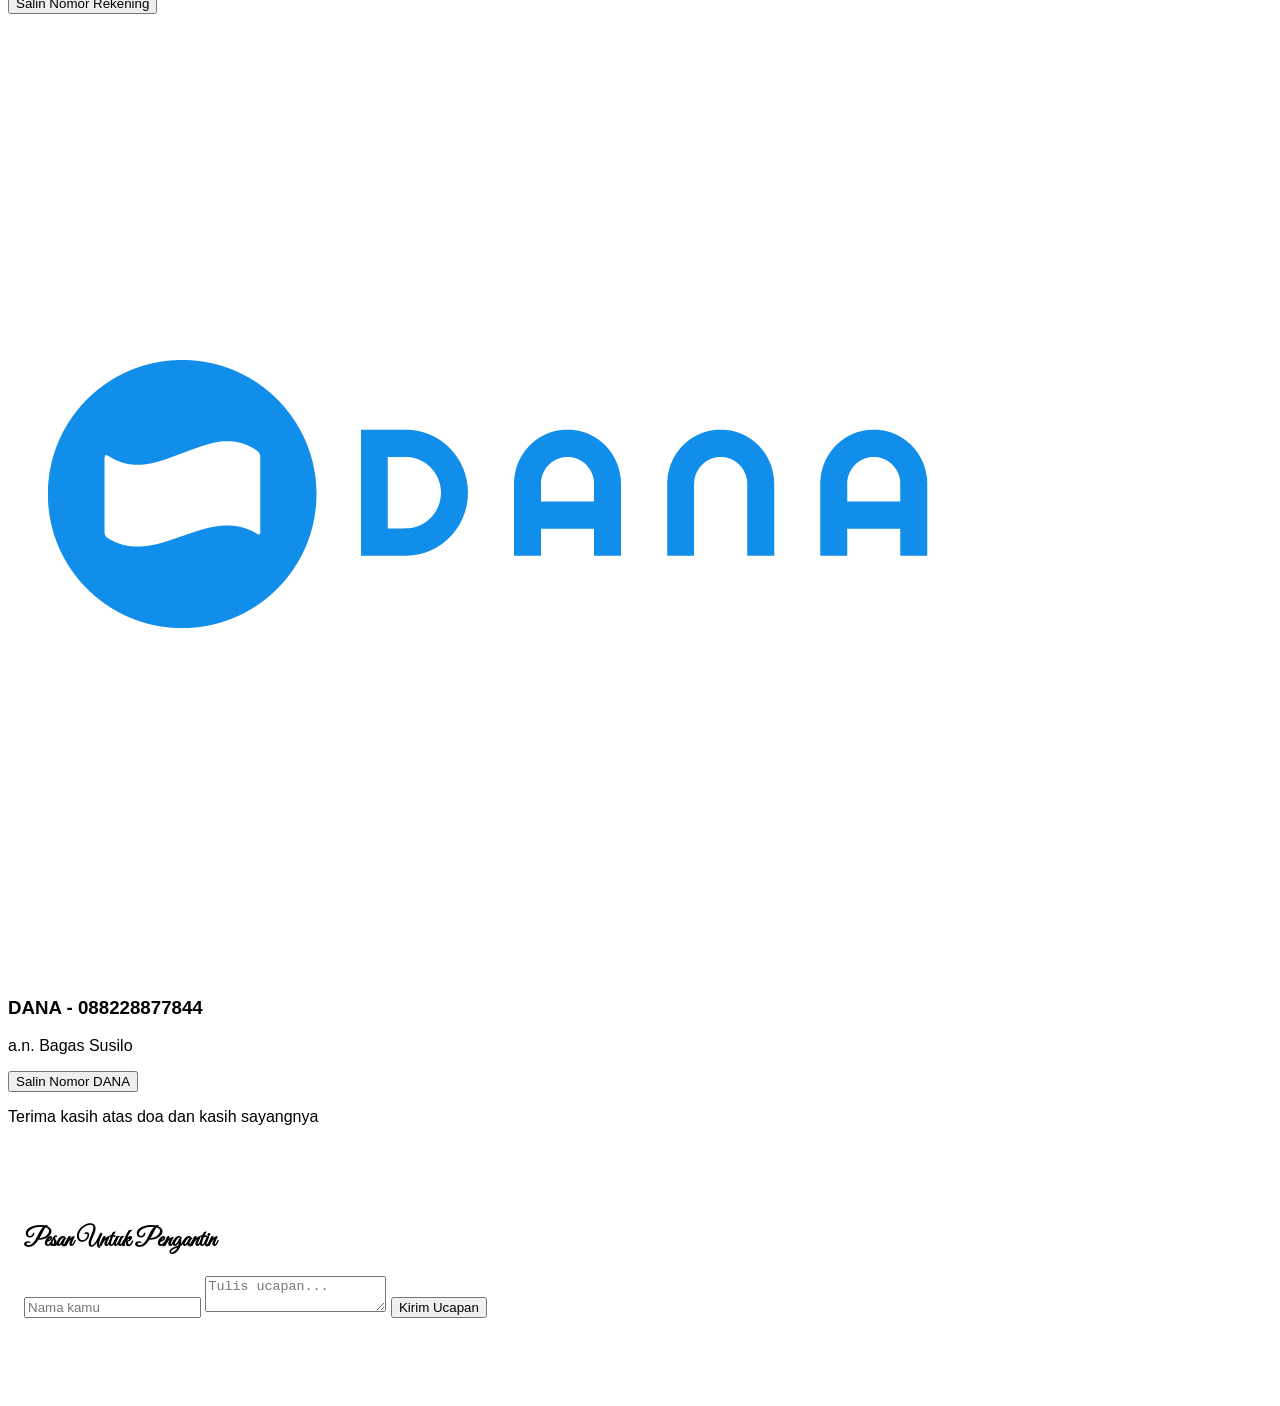
==== commit bd22ff55: "Add files via upload" ====
--- a/index.html
+++ b/index.html
@@ -19,6 +19,8 @@
     .countdown-number{font-size:2rem;font-weight:bold;color:#d4c2a8;}
   </style>
  
+
+ 
  <!-- Animate.css -->
 <link
   rel="stylesheet"
@@ -207,13 +209,6 @@
       Minggu, 12 Oktober 2025
     </p>
 
-    <!-- Tambahan: Nama Tamu Undangan -->
-    <div id="guest-name"
-      class="mt-6 text-sm italic animate__animated animate__fadeInUp animate__delay-3s"
-      style="animation-delay: 3s;">
-      <span class="font-semibold text-sm">Tamu Undangan</span>
-    </div>
-
     <button onclick="showInvitation()"
       class="btn-anim mt-6 px-6 py-2 bg-[#d4c2a8] text-white rounded-full text-sm shadow-lg animate__animated animate__fadeInUp animate__delay-4s"
       style="animation-delay: 4s;">
@@ -290,19 +285,19 @@
 
     <!-- Detail Acara -->
     <section class="section-padding bg-black/30 text-center">
-      <h2 class="text-3xl font-display text-[#d4c2a8] mb-2">Detail Acara</h2>
+      <h2 class="text-3xl font-display text-[#d4c2a8] mb-6">Detail Acara</h2>
       <div class="space-y-6 max-w-2xl mx-auto">
         <div>
           <h4 class="max-w-3xl mx-auto px-8 text-xl font-semibold">Akad Nikah</h4>
-          <p>Minggu, 12 Oktober 2025 | 08:00 WIB</p>
-          <p>Lokasi: (Kediaman Mempelai wanita)<p>
-          <p>Randakeli Rt.03/04 Pohkumbang, Karanganyar, Kebumen</p>
+         <p class="max-w-3xl mx-auto px-12 text-sm leading-relaxed">Minggu, 12 Oktober 2025 | 08:00 WIB</p>
+         <p class="max-w-3xl mx-auto px-12 text-sm leading-relaxed">Lokasi: (Kediaman Mempelai wanita)<p>
+          <p class="max-w-3xl mx-auto px-12 text-sm leading-relaxed">Randakeli Rt.03/04 Pohkumbang, Karanganyar, Kebumen</p>
         </div>
         <div>
           <h4 class="max-w-3xl mx-auto px-8 text-xl font-semibold">Resepsi</h4>
-          <p>Minggu, 12 Oktober 2025 | 09:00 WIB - Selesai</p>
-          <p>Lokasi: (Kediaman mempelai wanita)<p>
-          </p>Randakeli Rt.03/04 Pohkumbang, Karanganyar, Kebumen </p>
+         <p class="max-w-3xl mx-auto px-12 text-sm leading-relaxed">Minggu, 12 Oktober 2025 | 09:00 WIB - Selesai</p>
+        <p class="max-w-3xl mx-auto px-12 text-sm leading-relaxed">Lokasi: (Kediaman mempelai wanita)<p>
+         <p class="max-w-3xl mx-auto px-12 text-sm leading-relaxed">Randakeli Rt.03/04 Pohkumbang, Karanganyar, Kebumen </p>
         </div>
       </div>
     </section>
@@ -326,7 +321,7 @@
 
     <!-- Kisah Cinta -->
     <section class="section-padding text-center">
-      <h2 class="text-3xl font-display text-[#d4c2a8] mb-4 text-center">Kisah Cinta Kami</h2>
+      <h2 class="text-3xl font-display text-[#d4c2a8] mb-6 text-center">Kisah Cinta Kami</h2>
       <div class="max-w-3xl mx-auto px-12 text-center leading-relaxed text-sm">
         <p>Tidak ada yang kebetulan di dunia ini. Semua sudah tersusun dengan sangat rapi, oleh sang maha kuasa. kami tidak bisa memilih kepada siapa kita akan jatuh cinta. Untuk pertama kalinya kita bertemu tanpa sengaja di bangku SMK pada tahun 2018.<p>
        
@@ -372,7 +367,7 @@
 <section id="lokasi" class="section-padding text-center relative bg-black/40">
   <h2 class="text-3xl font-display text-[#d4c2a8] mb-2">Lokasi Acara</h2>
 
-  <p class="text-gray-300 mb-10 px-6">
+  <div class="max-w-3xl mx-auto px-12 text-center leading-relaxed text-sm">
     Kami sangat menantikan kehadiran dan doa restu dari Bapak/Ibu/Saudara/i pada hari bahagia kami
   </p>
 
@@ -387,7 +382,7 @@
 
     <!-- Detail Lokasi -->
     <div class="p-6">
-      <h3 class="text-xl font-semibold text-[#d4c2a8] mb-2">Rumah Mempelai Wanita</h3>
+      <h3 class="text-xl font-semibold text-[#d4c2a8] mb-2">kediaman Mempelai Wanita</h3>
       <p class="text-gray-300 text-sm mb-4">Randakeli RT 03/04, Pohkumbang, Karanganyar, Kebumen</p>
       
       <a 
@@ -404,7 +399,7 @@
     <!-- Hadiah -->
     <section id="gift" class="min-h-screen flex flex-col items-center justify-center px-6 py-16 text-center">
   <h2 class="text-3xl font-display text-[#d4c2a8] mb-4 fade-in">Wedding Gift</h2>
-  <p class="text-white-700 max-w-md mb-10 fade-in delay-1">
+  <div class="max-w-3xl mx-auto px-12 text-center leading-relaxed text-sm fade-in delay-1">
     Tanpa mengurangi rasa hormat, bagi Anda yang ingin memberikan tanda kasih, dapat melalui rekening berikut:
   </p>
 
@@ -433,7 +428,7 @@
     </div>
   </div>
 
-  <p class="text-white mt-12 italic fade-in delay-3 text-center text-medium">
+  <p class="text-white mt-12 fade-in delay-3 text-center text-medium">
     Terima kasih atas doa dan kasih sayangnya</p>
    <div>
 </section>
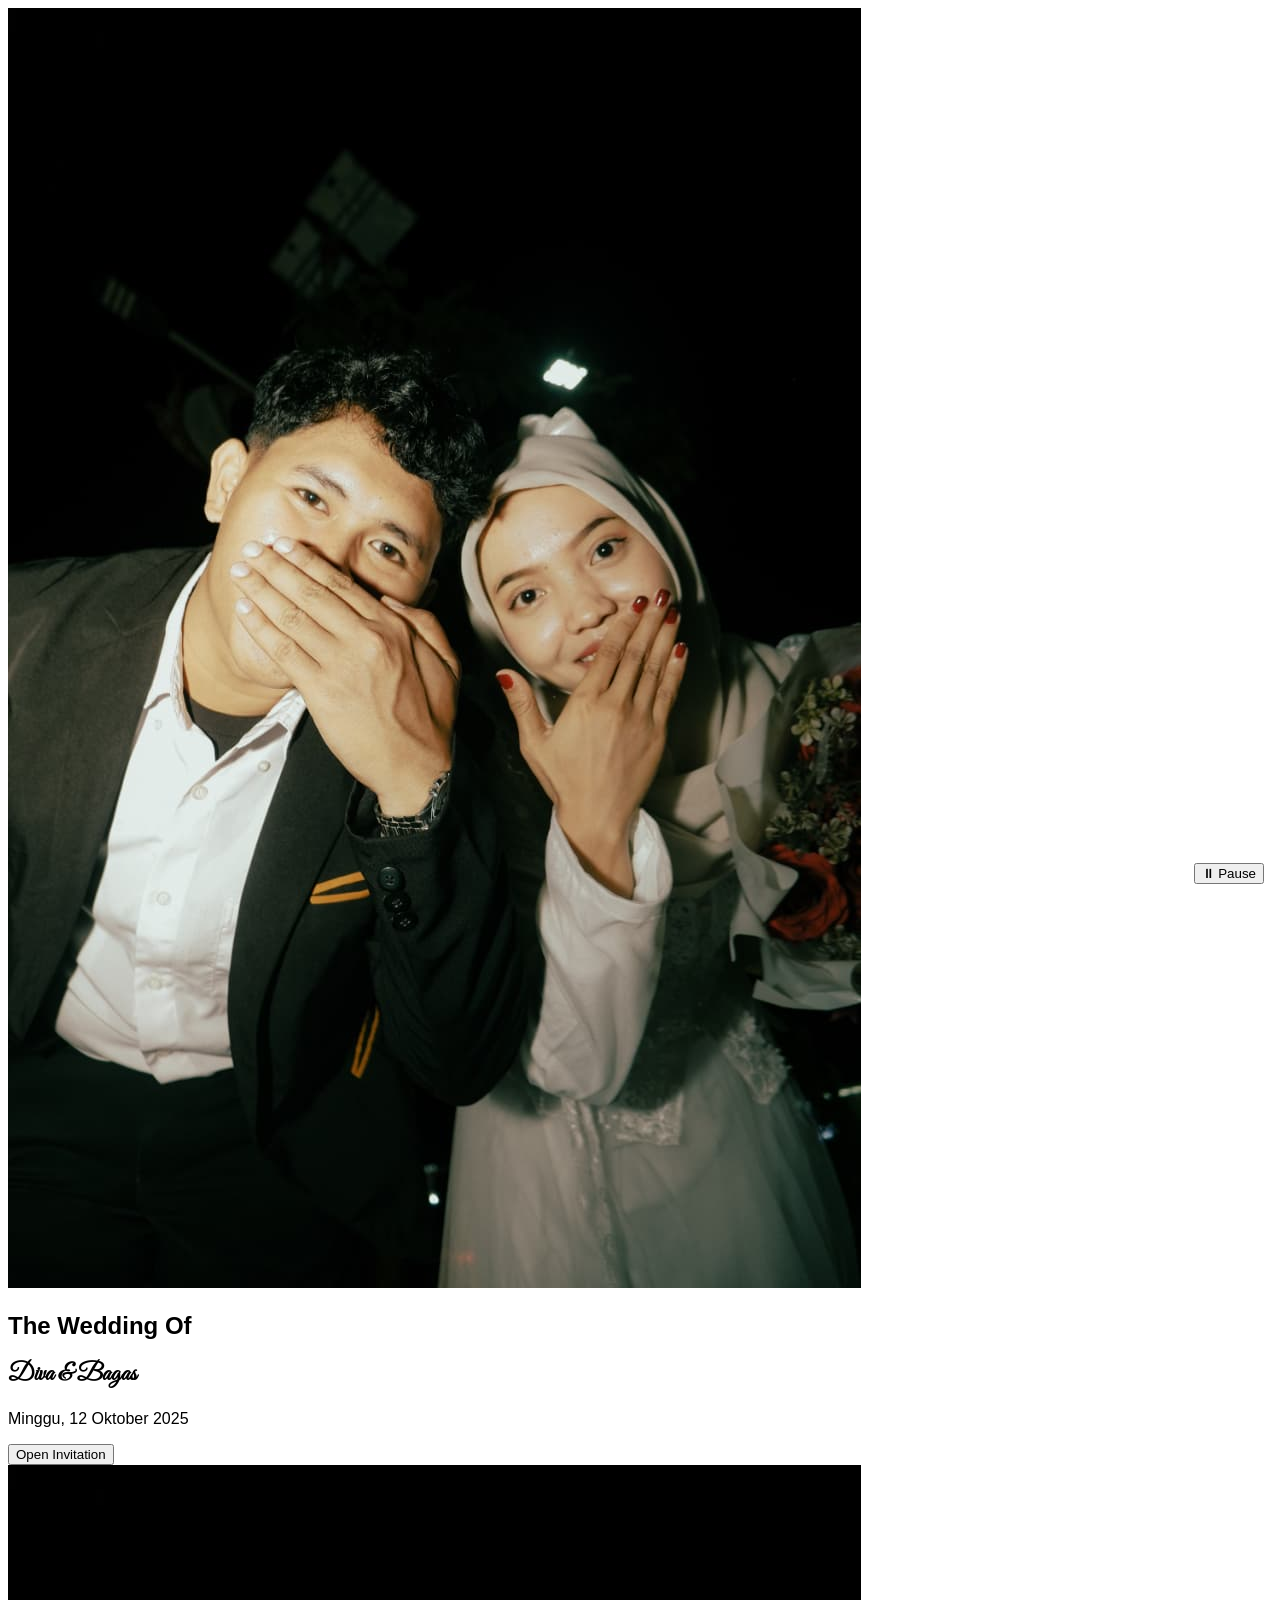
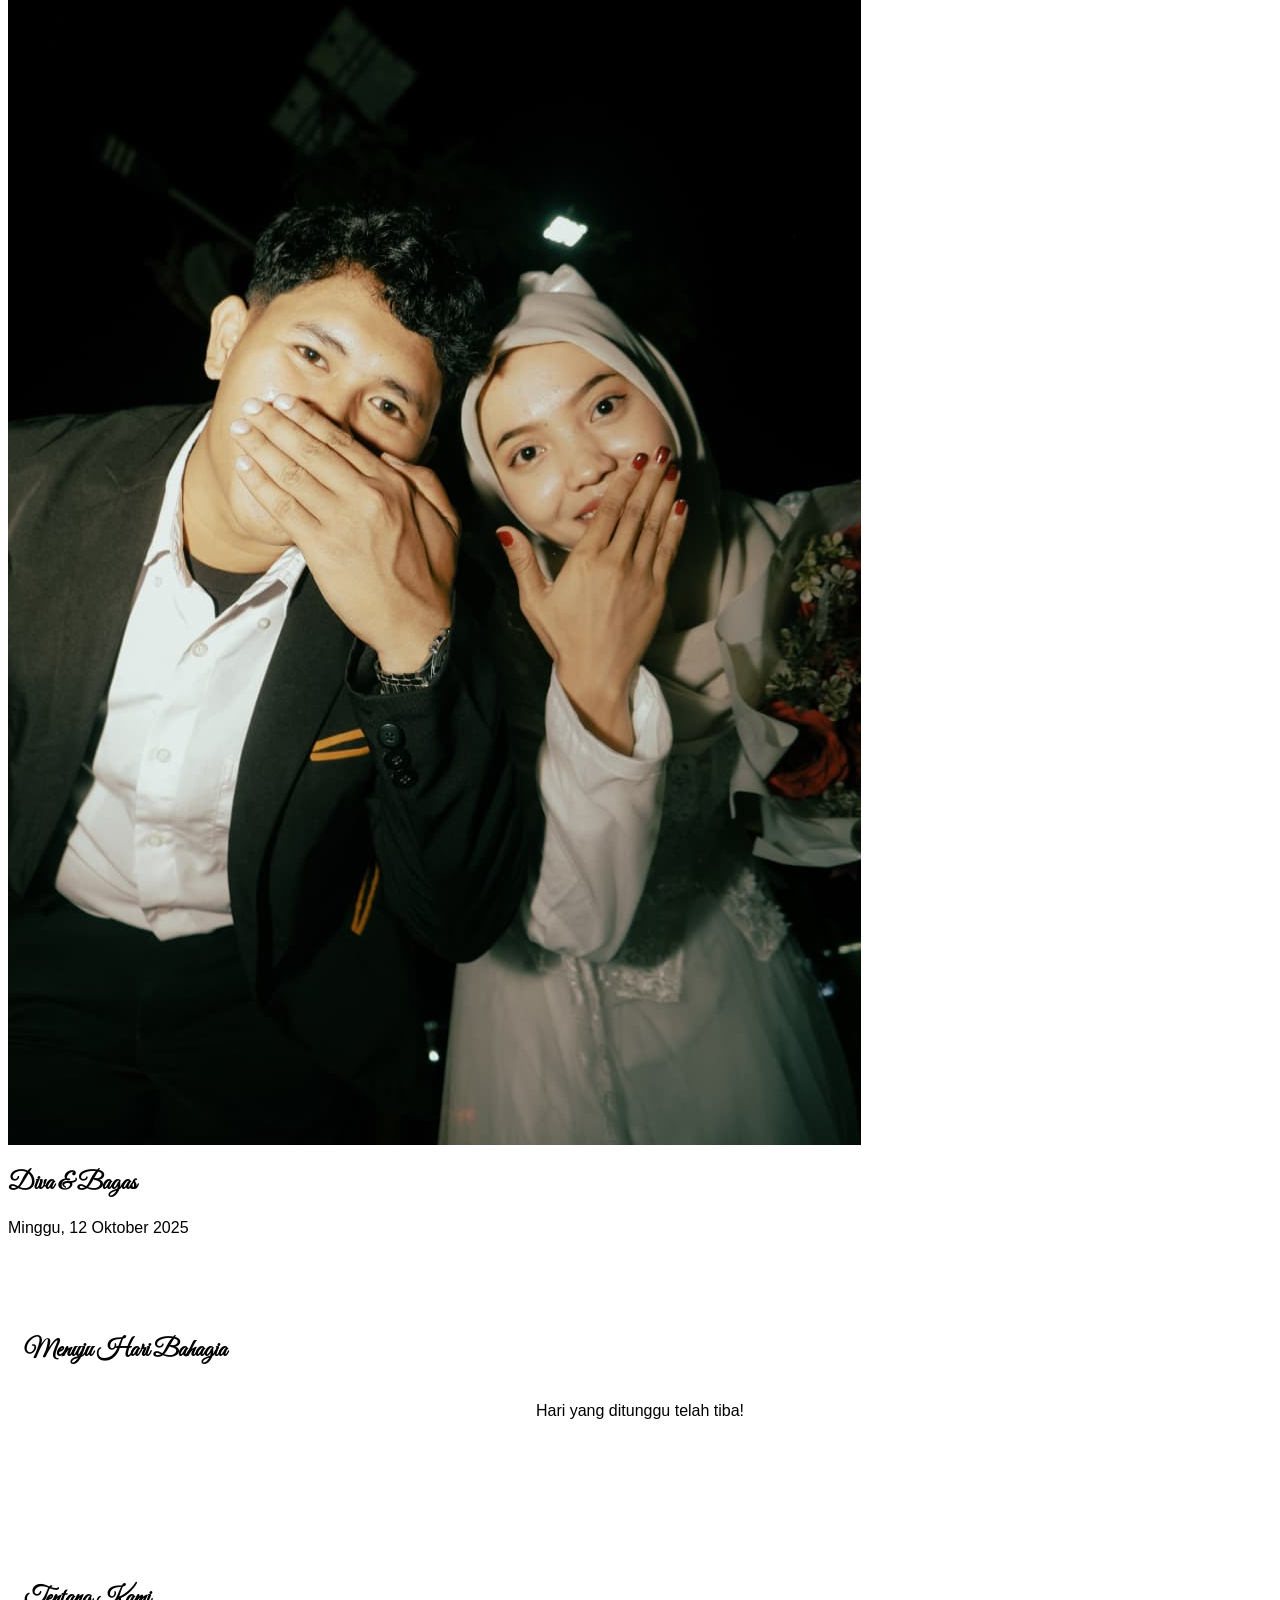
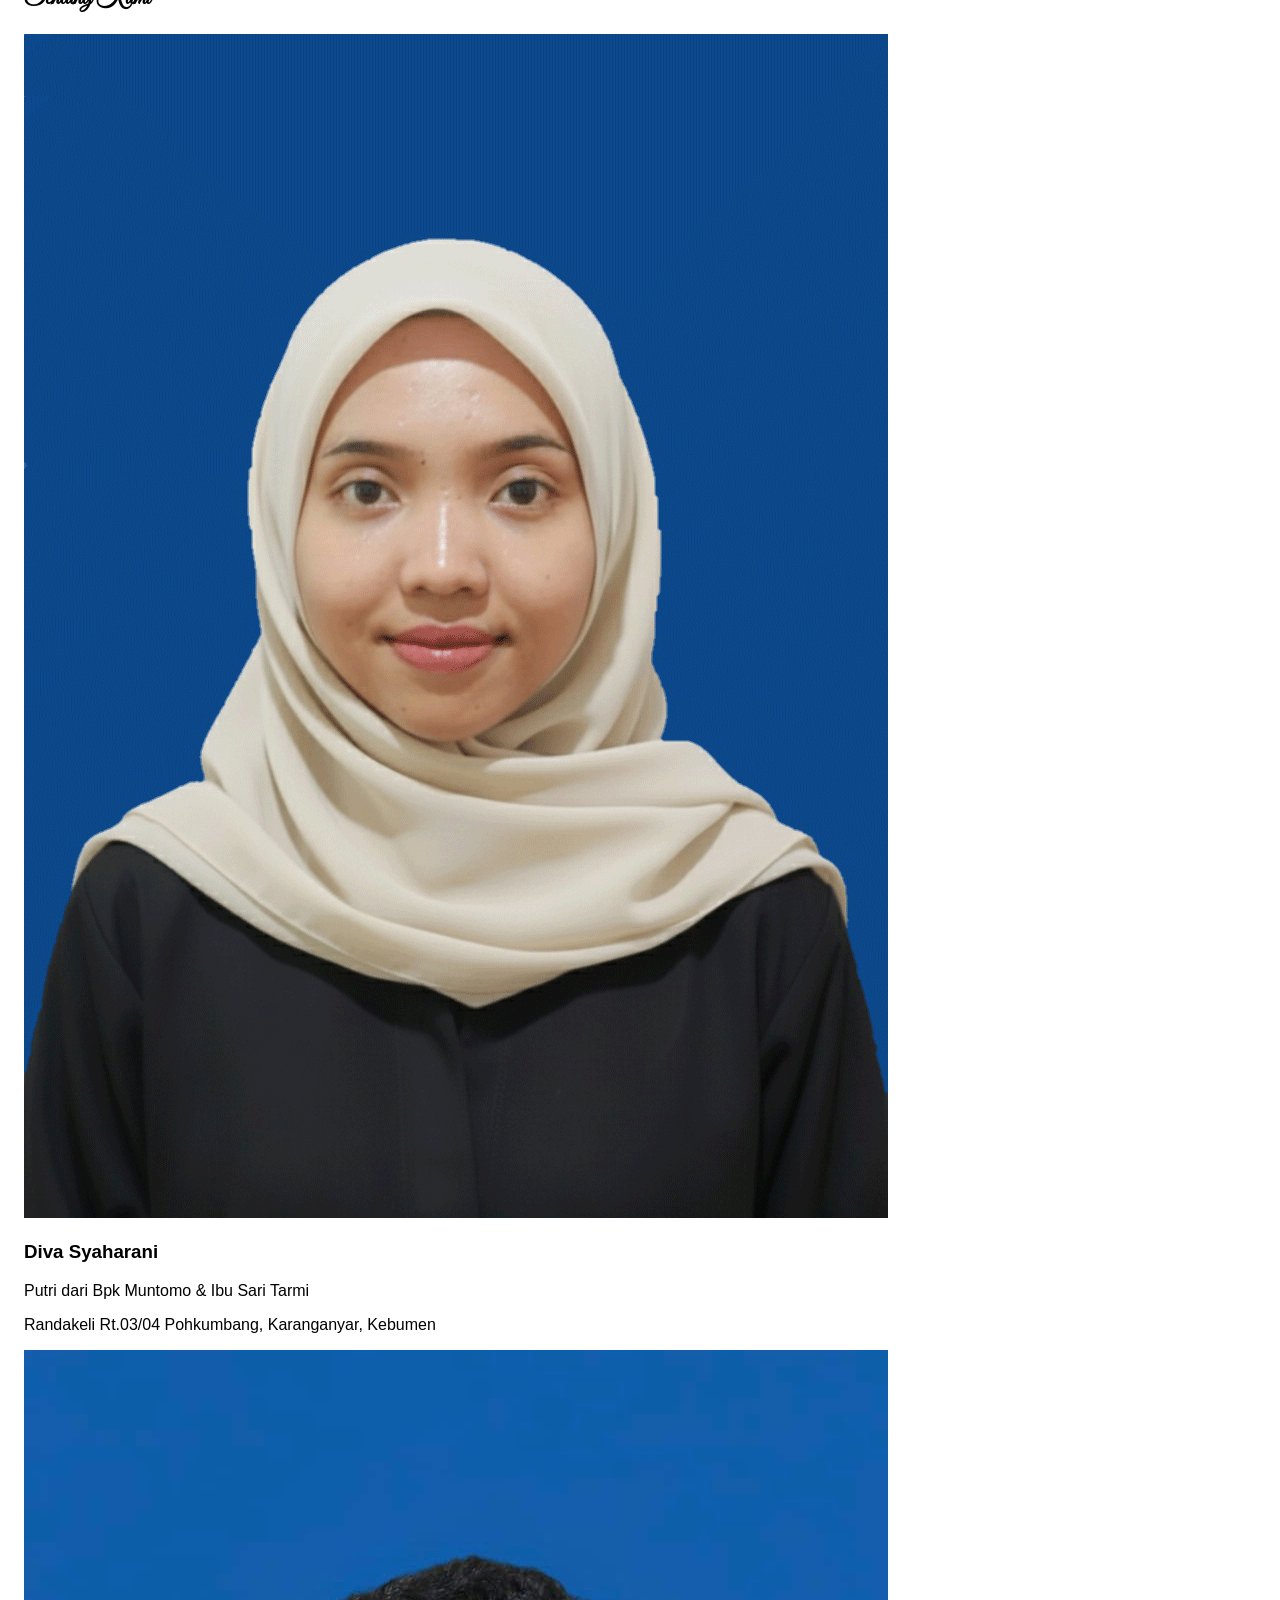
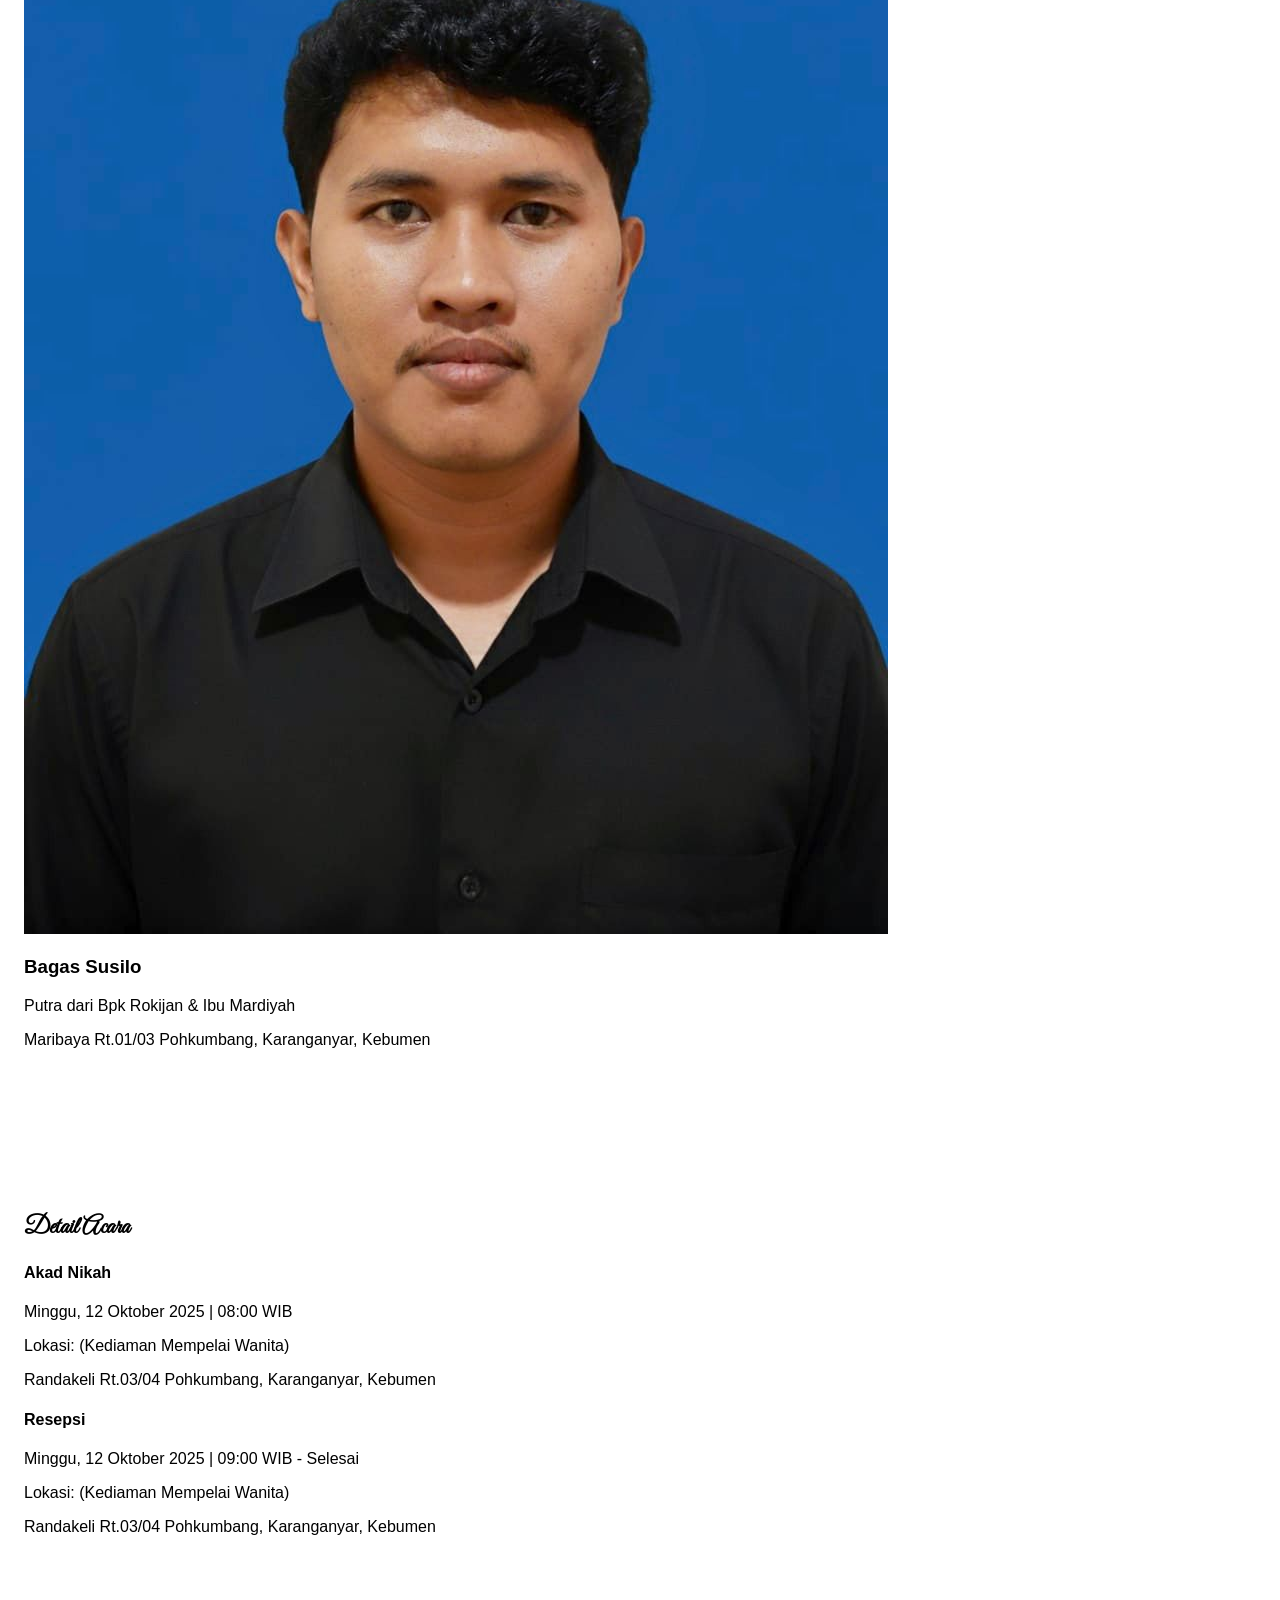
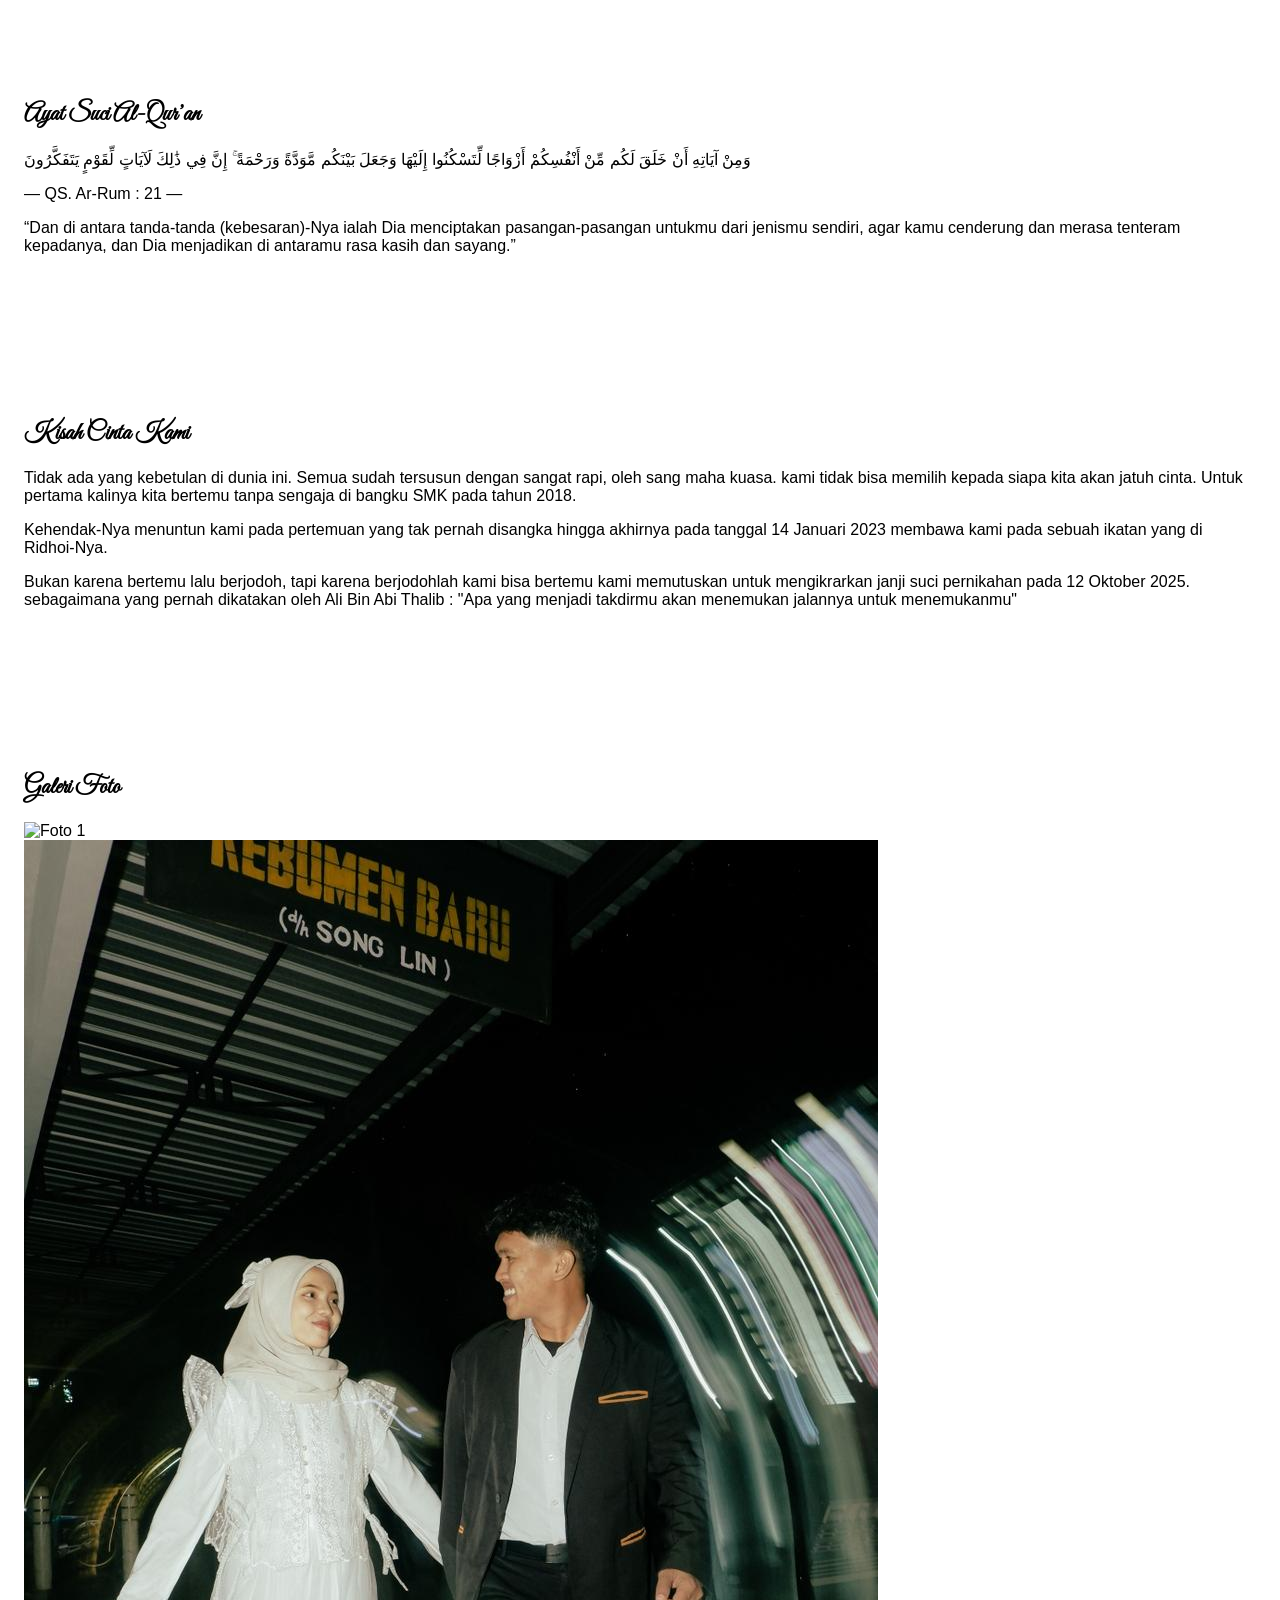
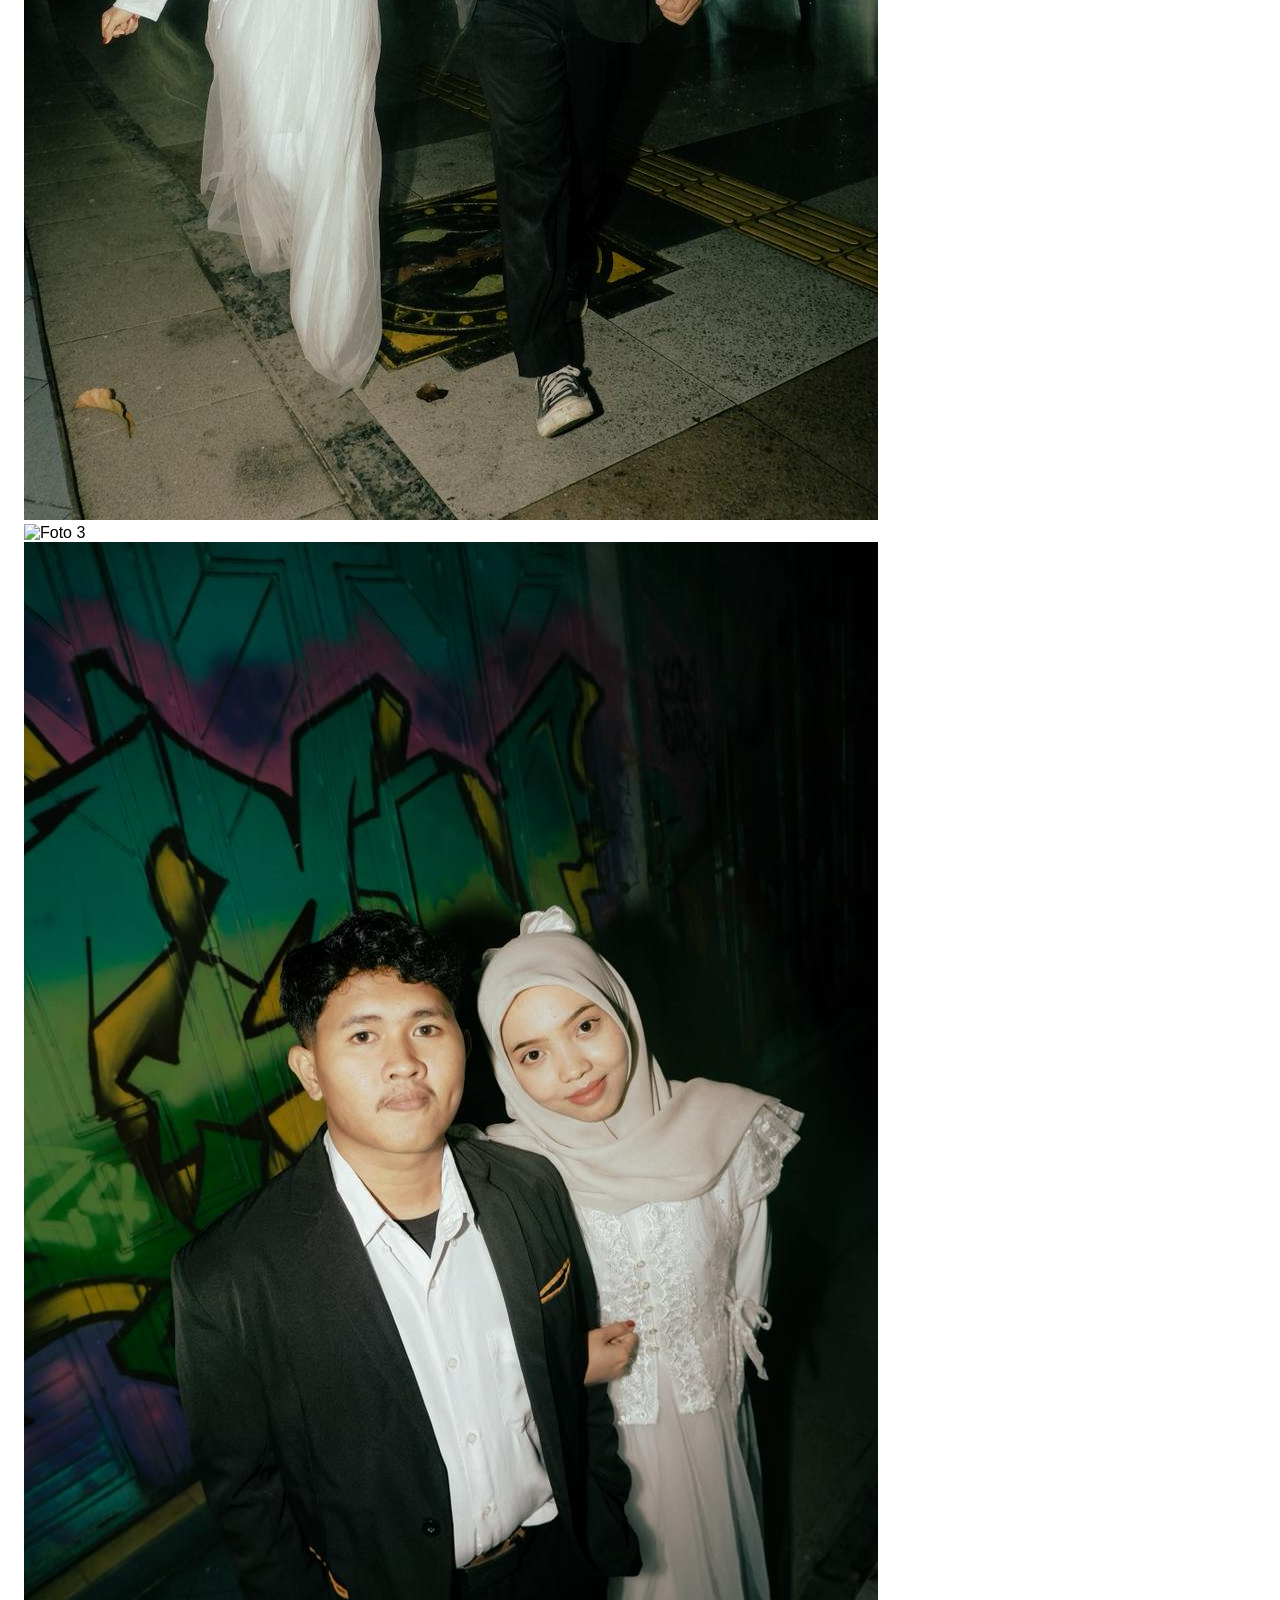
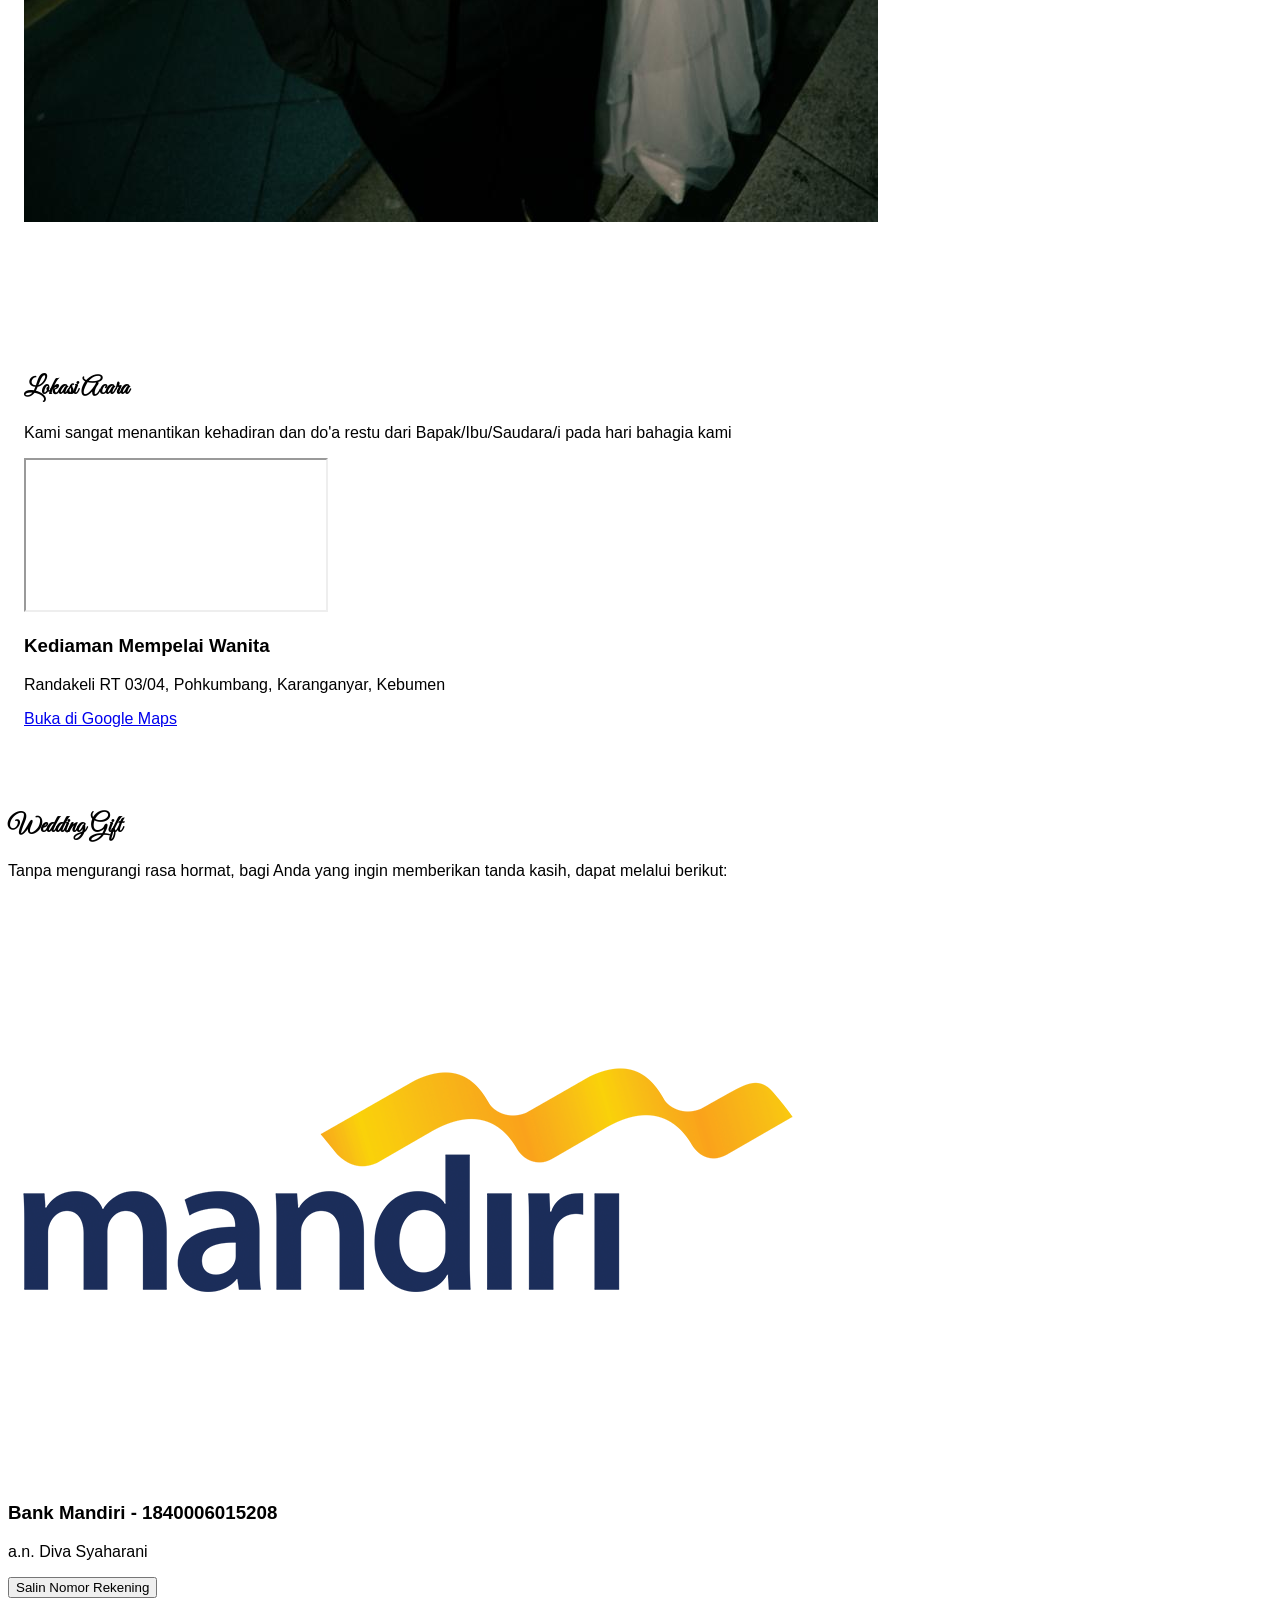
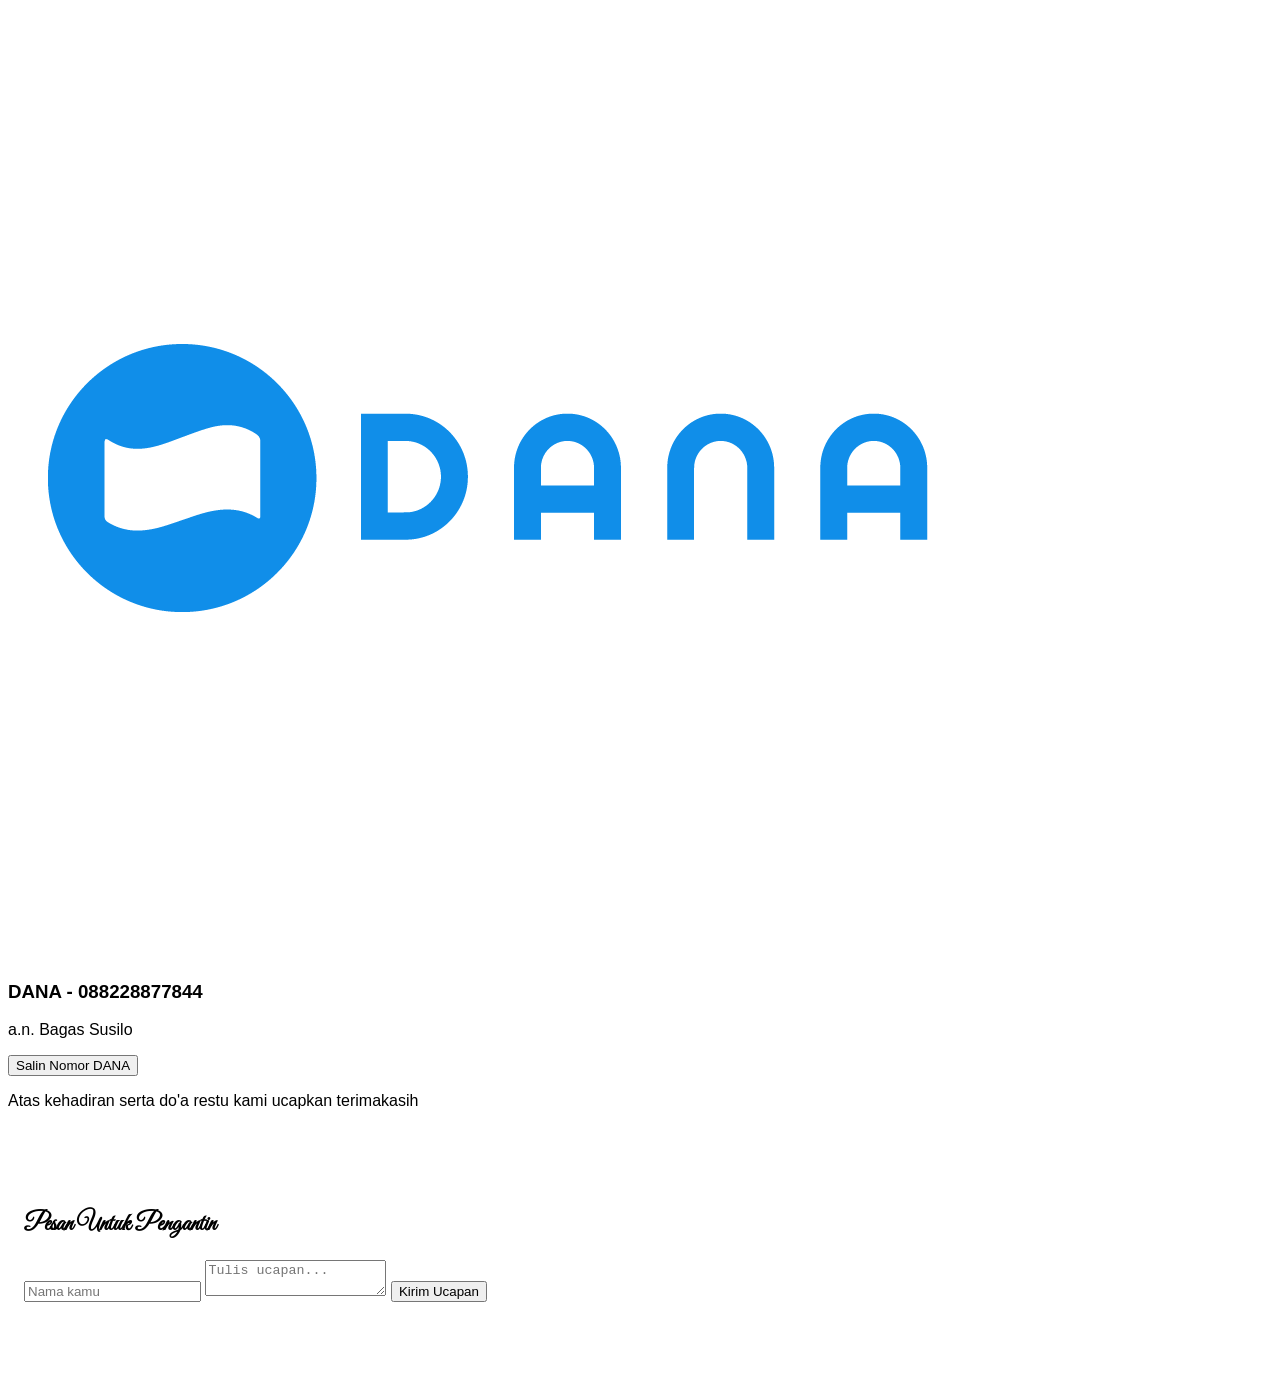
==== commit a91c057c: "Add files via upload" ====
--- a/index.html
+++ b/index.html
@@ -290,13 +290,13 @@
         <div>
           <h4 class="max-w-3xl mx-auto px-8 text-xl font-semibold">Akad Nikah</h4>
          <p class="max-w-3xl mx-auto px-12 text-sm leading-relaxed">Minggu, 12 Oktober 2025 | 08:00 WIB</p>
-         <p class="max-w-3xl mx-auto px-12 text-sm leading-relaxed">Lokasi: (Kediaman Mempelai wanita)<p>
+         <p class="max-w-3xl mx-auto px-12 text-sm leading-relaxed">Lokasi: (Kediaman Mempelai Wanita)<p>
           <p class="max-w-3xl mx-auto px-12 text-sm leading-relaxed">Randakeli Rt.03/04 Pohkumbang, Karanganyar, Kebumen</p>
         </div>
         <div>
           <h4 class="max-w-3xl mx-auto px-8 text-xl font-semibold">Resepsi</h4>
          <p class="max-w-3xl mx-auto px-12 text-sm leading-relaxed">Minggu, 12 Oktober 2025 | 09:00 WIB - Selesai</p>
-        <p class="max-w-3xl mx-auto px-12 text-sm leading-relaxed">Lokasi: (Kediaman mempelai wanita)<p>
+        <p class="max-w-3xl mx-auto px-12 text-sm leading-relaxed">Lokasi: (Kediaman Mempelai Wanita)<p>
          <p class="max-w-3xl mx-auto px-12 text-sm leading-relaxed">Randakeli Rt.03/04 Pohkumbang, Karanganyar, Kebumen </p>
         </div>
       </div>
@@ -368,7 +368,7 @@
   <h2 class="text-3xl font-display text-[#d4c2a8] mb-2">Lokasi Acara</h2>
 
   <div class="max-w-3xl mx-auto px-12 text-center leading-relaxed text-sm">
-    Kami sangat menantikan kehadiran dan doa restu dari Bapak/Ibu/Saudara/i pada hari bahagia kami
+    Kami sangat menantikan kehadiran dan do'a restu dari Bapak/Ibu/Saudara/i pada hari bahagia kami
   </p>
 
   <div class="max-w-3xl mx-auto bg-white/10 backdrop-blur-md border border-[#d4c2a8]/30 rounded-2xl shadow-lg overflow-hidden">
@@ -382,7 +382,7 @@
 
     <!-- Detail Lokasi -->
     <div class="p-6">
-      <h3 class="text-xl font-semibold text-[#d4c2a8] mb-2">kediaman Mempelai Wanita</h3>
+      <h3 class="text-xl font-semibold text-[#d4c2a8] mb-2">Kediaman Mempelai Wanita</h3>
       <p class="text-gray-300 text-sm mb-4">Randakeli RT 03/04, Pohkumbang, Karanganyar, Kebumen</p>
       
       <a 
@@ -400,8 +400,7 @@
     <section id="gift" class="min-h-screen flex flex-col items-center justify-center px-6 py-16 text-center">
   <h2 class="text-3xl font-display text-[#d4c2a8] mb-4 fade-in">Wedding Gift</h2>
   <div class="max-w-3xl mx-auto px-12 text-center leading-relaxed text-sm fade-in delay-1">
-    Tanpa mengurangi rasa hormat, bagi Anda yang ingin memberikan tanda kasih, dapat melalui rekening berikut:
-  </p>
+    Tanpa mengurangi rasa hormat, bagi Anda yang ingin memberikan tanda kasih, dapat melalui berikut:
 
   <!-- Kartu Rekening -->
   <div class="space-y-6 w-full max-w-md fade-in delay-2">
@@ -429,7 +428,7 @@
   </div>
 
   <p class="text-white mt-12 fade-in delay-3 text-center text-medium">
-    Terima kasih atas doa dan kasih sayangnya</p>
+    Atas kehadiran serta do'a restu kami ucapkan terimakasih</p>
    <div>
 </section>
 
